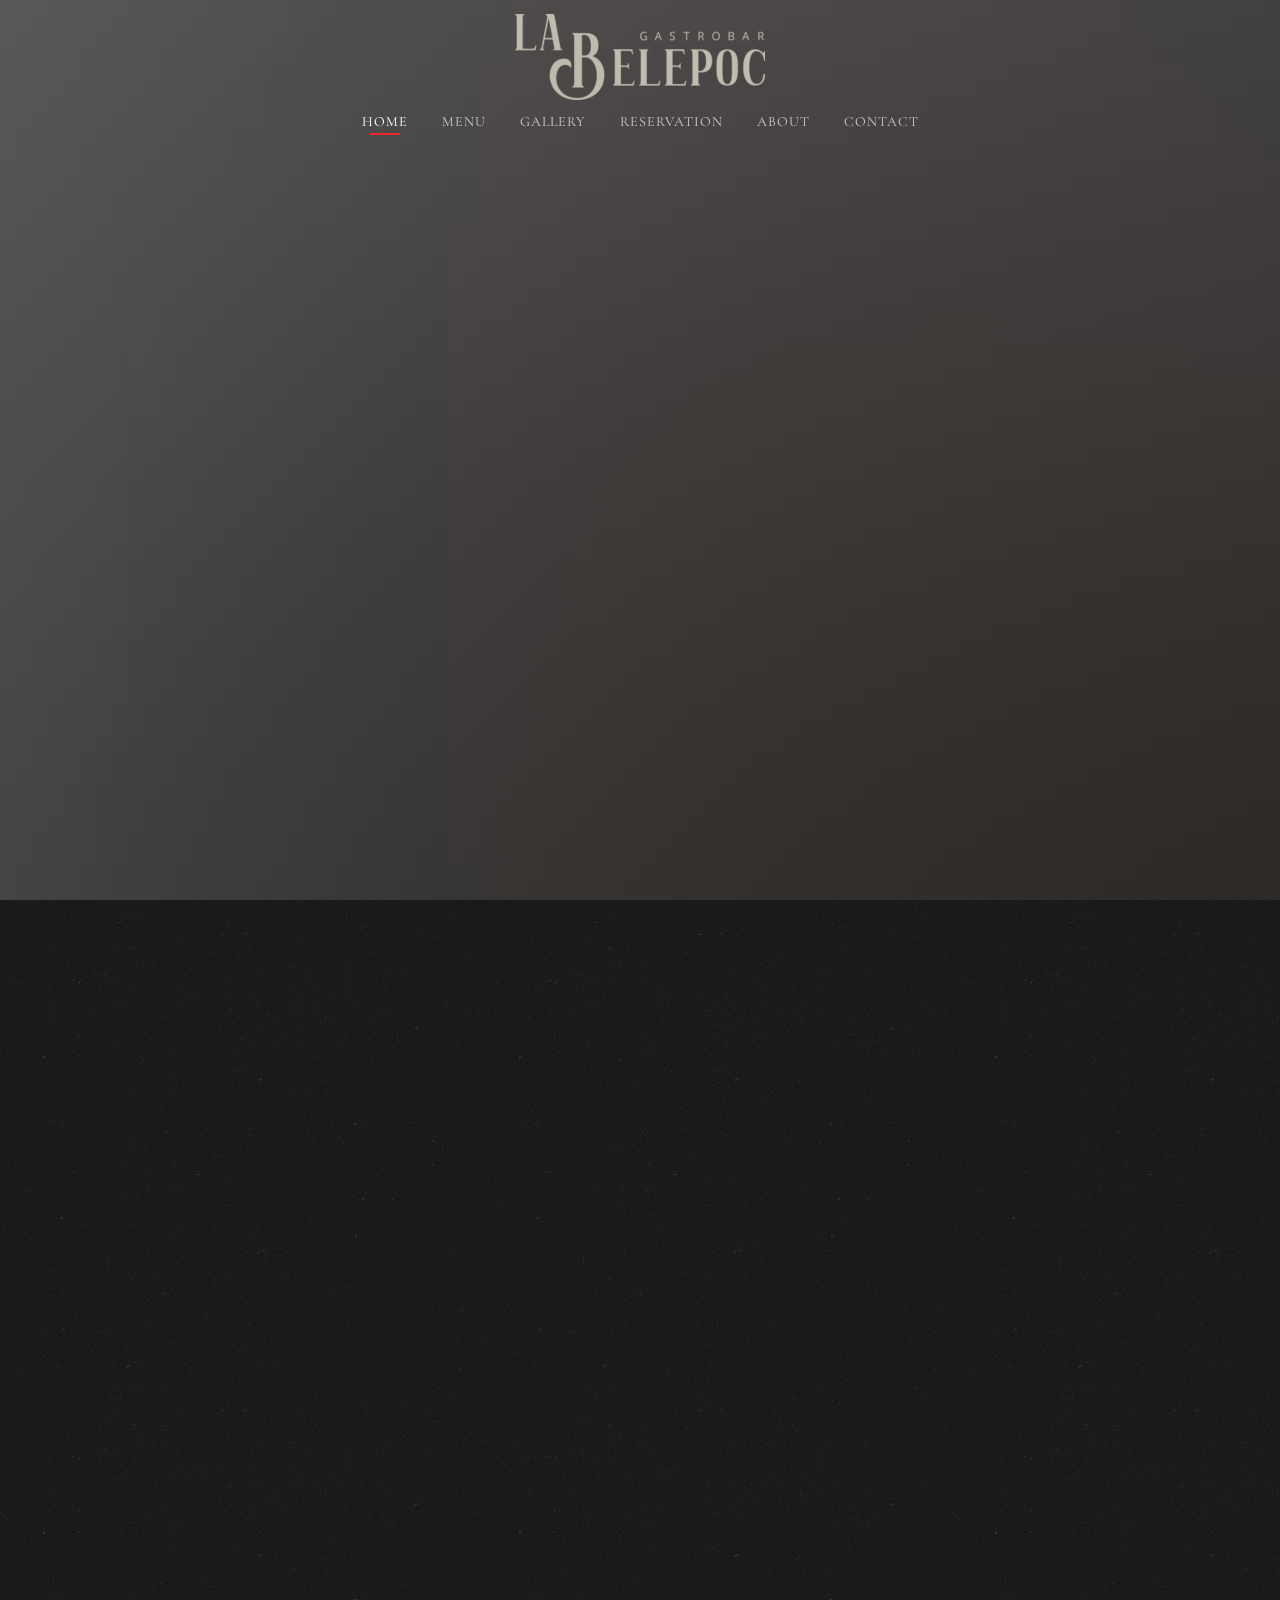
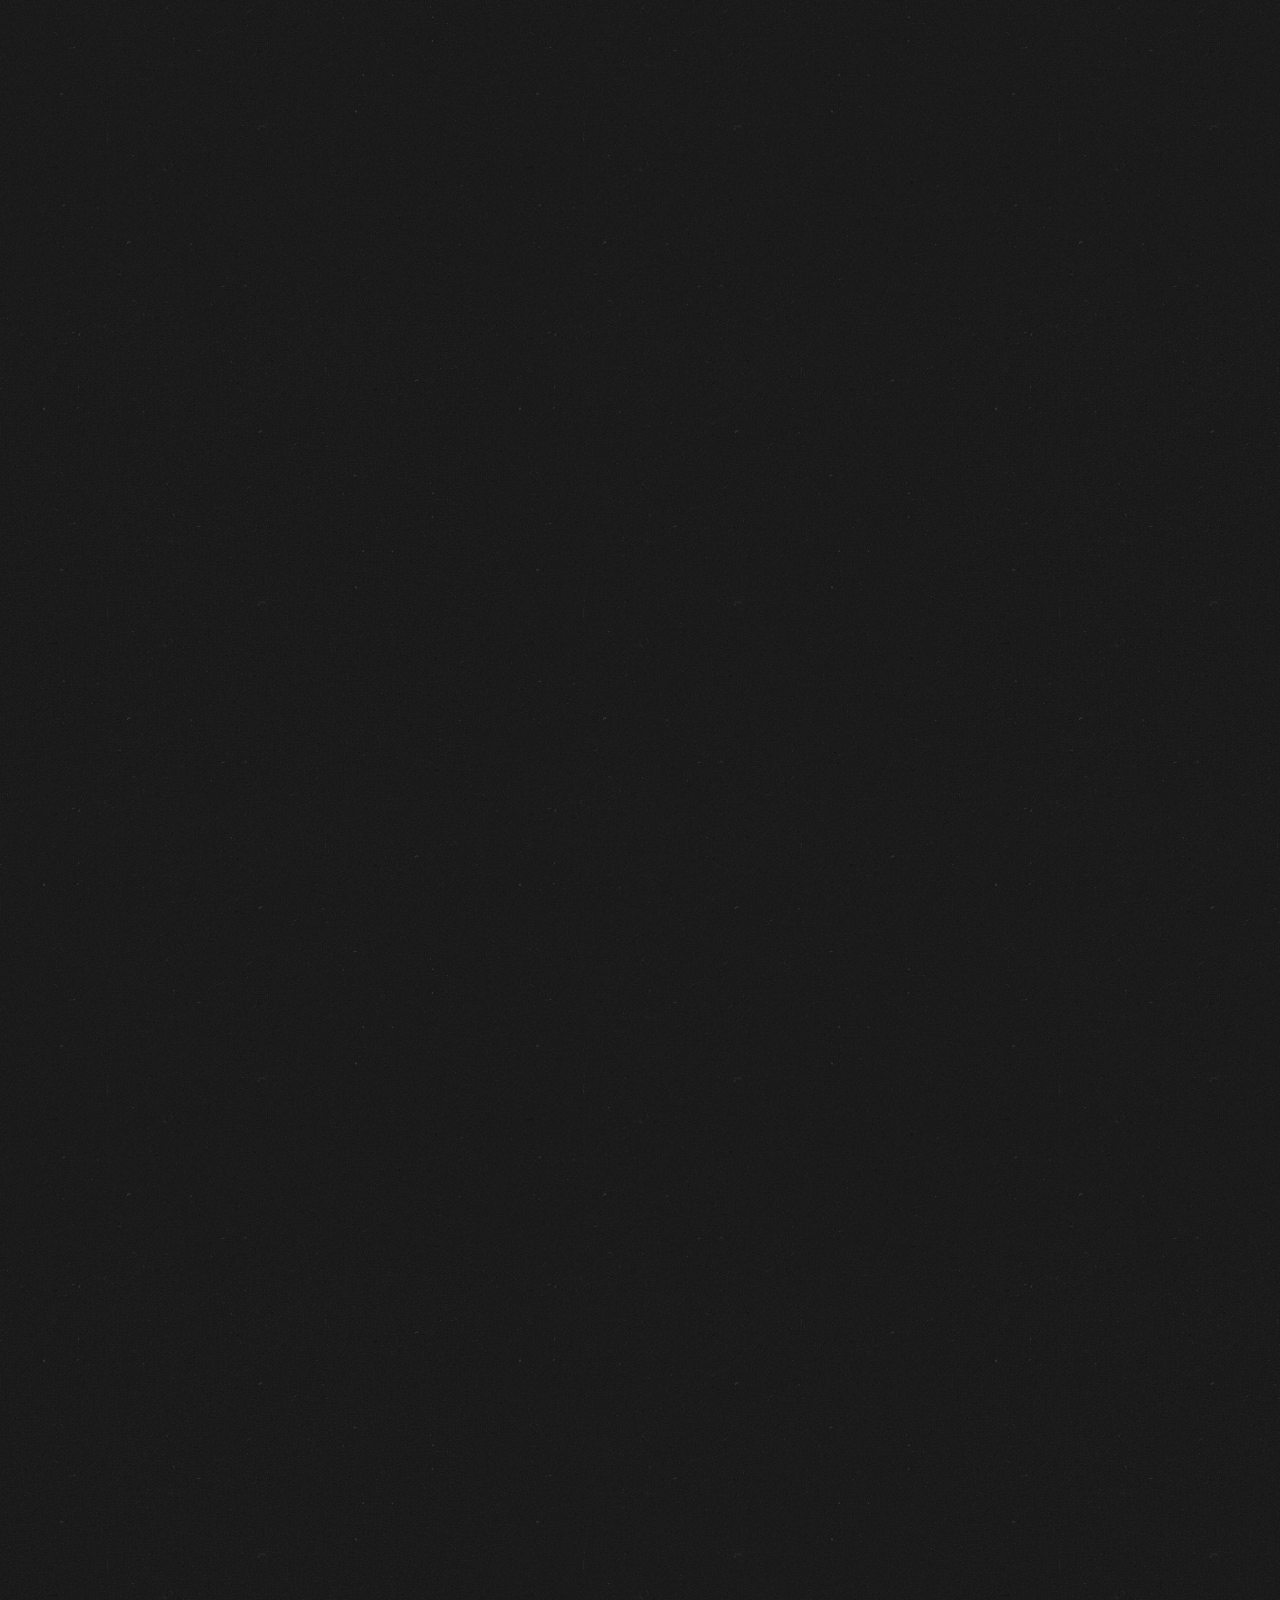
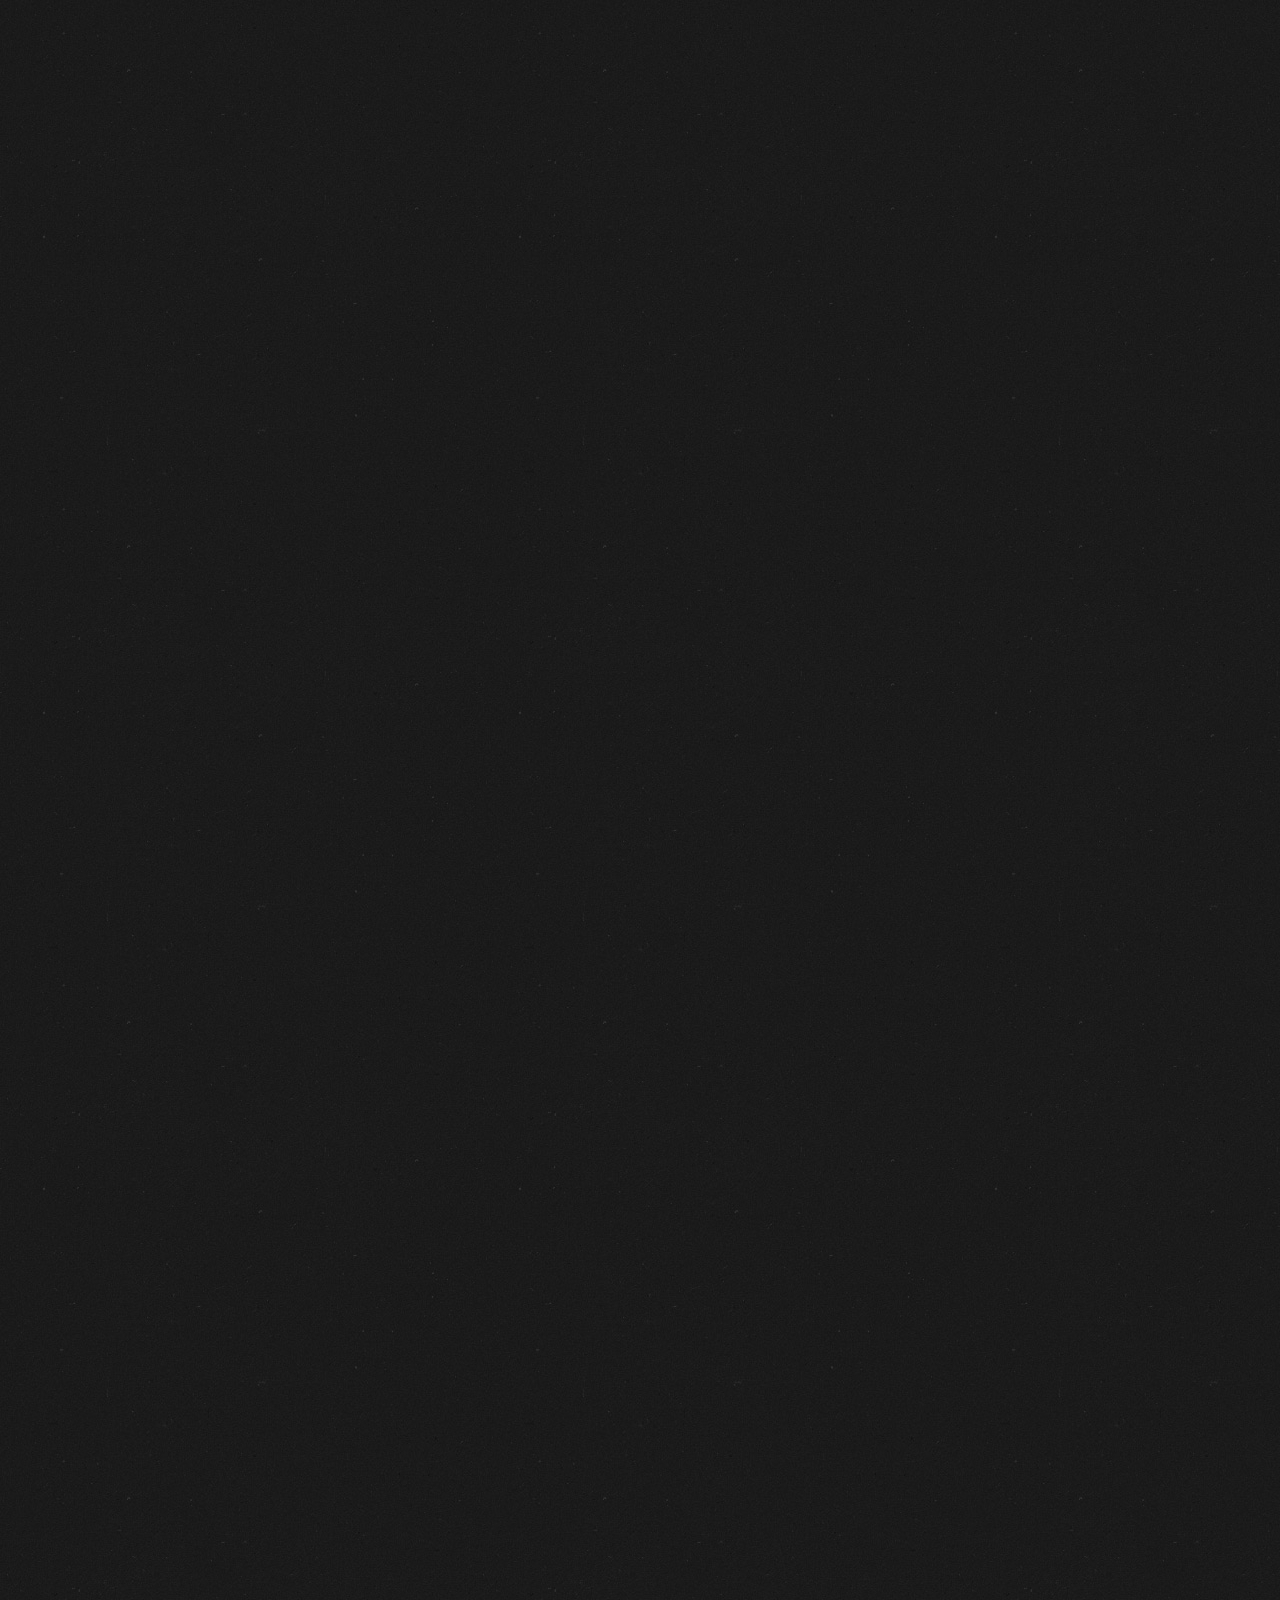
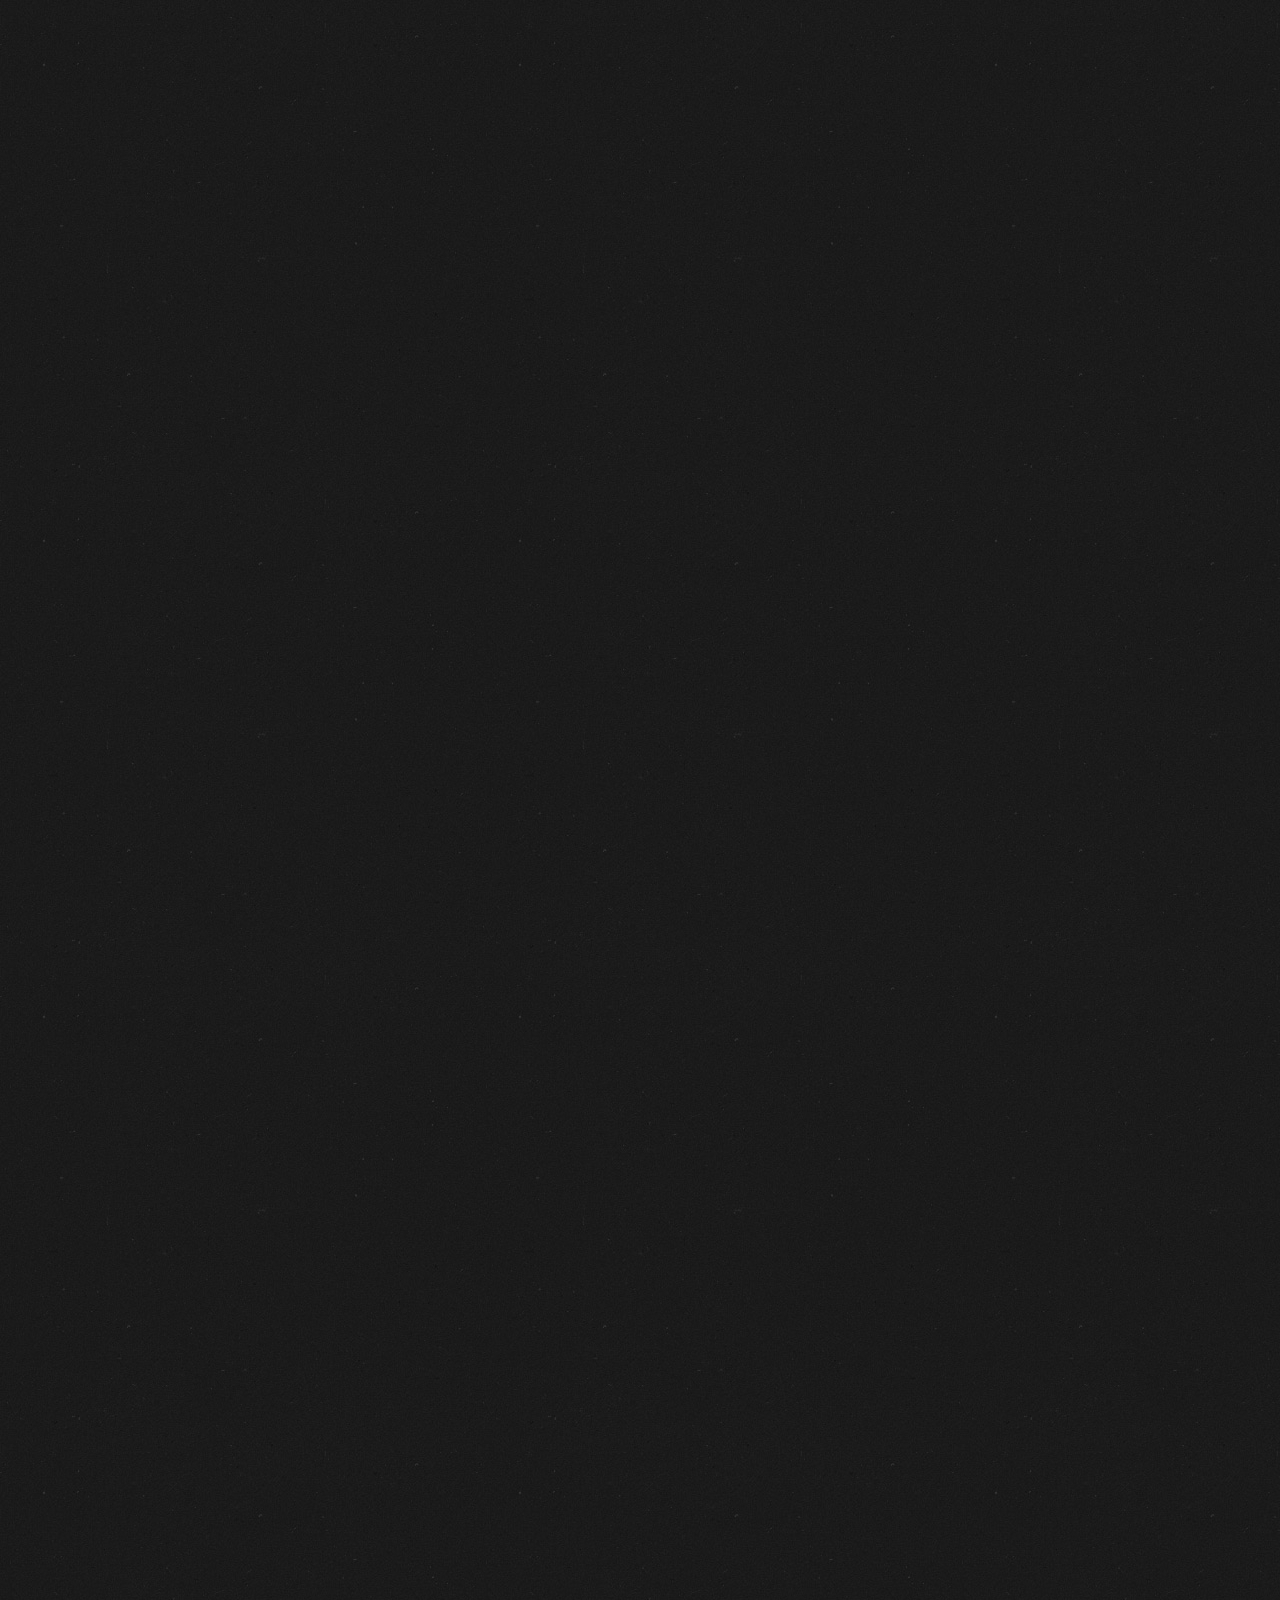
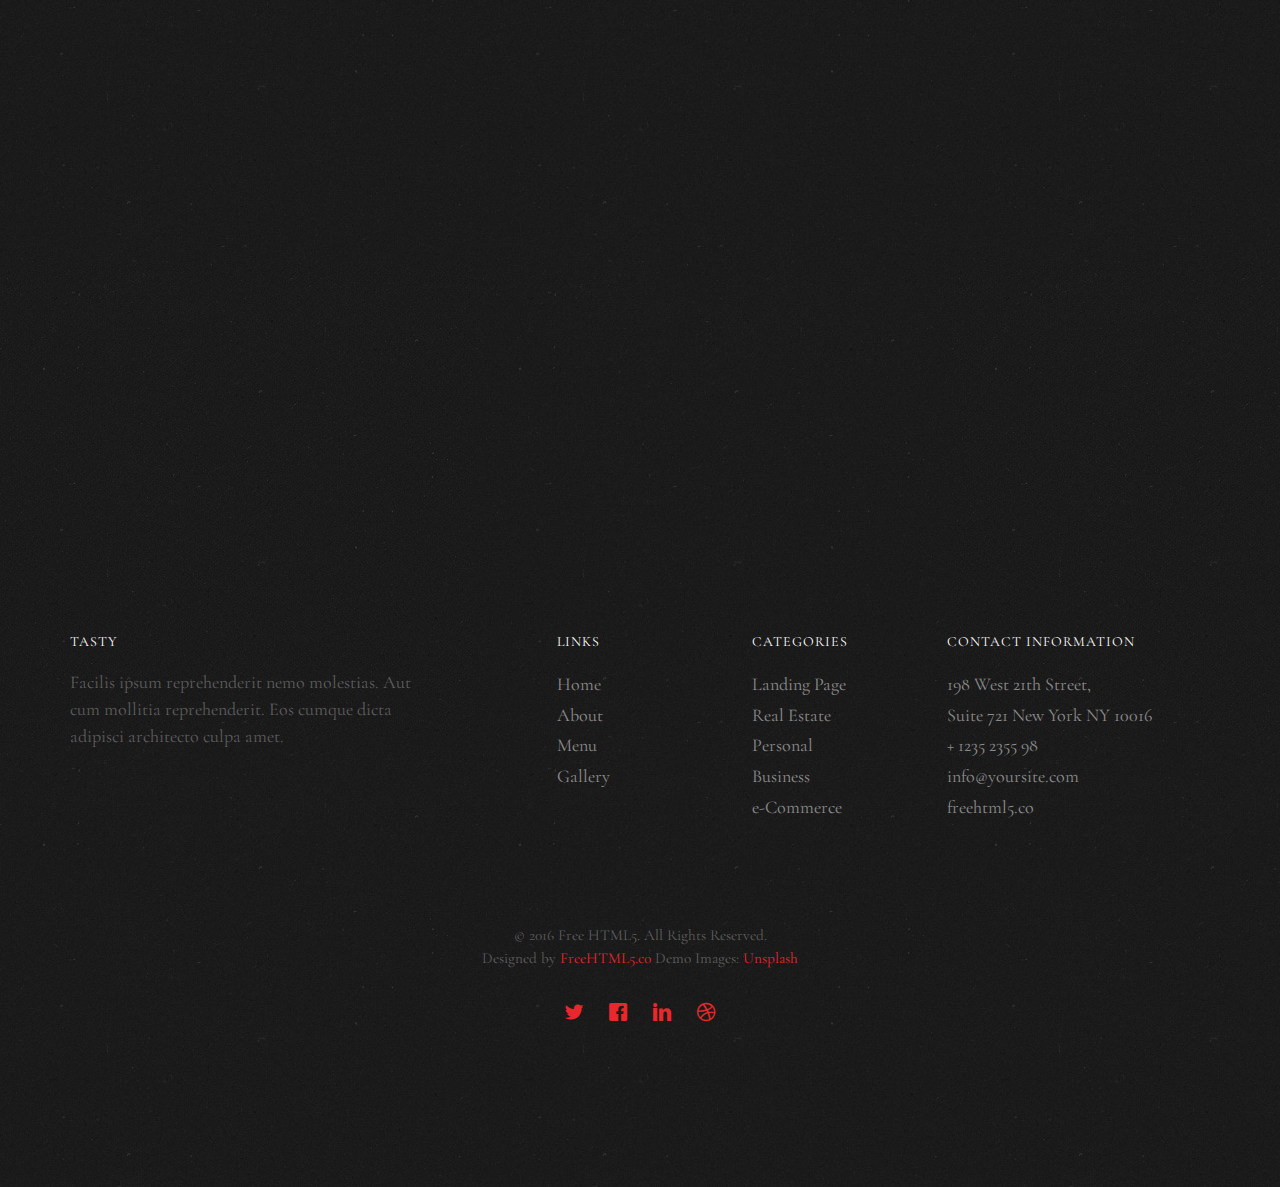
==== index.html @ 8b142ed5 "initial commit" ====
<!DOCTYPE HTML>
<html>

<head>
	<meta charset="utf-8">
	<meta http-equiv="X-UA-Compatible" content="IE=edge">
	<title>Tasty &mdash; Free Website Template, Free HTML5 Template by freehtml5.co</title>
	<meta name="viewport" content="width=device-width, initial-scale=1">
	<meta name="description" content="Free HTML5 Website Template by freehtml5.co" />
	<meta name="keywords"
		content="free website templates, free html5, free template, free bootstrap, free website template, html5, css3, mobile first, responsive" />
	<meta name="author" content="freehtml5.co" />

	<!-- 
	//////////////////////////////////////////////////////

	FREE HTML5 TEMPLATE 
	DESIGNED & DEVELOPED by FreeHTML5.co
		
	Website: 		http://freehtml5.co/
	Email: 			info@freehtml5.co
	Twitter: 		http://twitter.com/fh5co
	Facebook: 		https://www.facebook.com/fh5co

	//////////////////////////////////////////////////////
	 -->

	<!-- Facebook and Twitter integration -->
	<meta property="og:title" content="" />
	<meta property="og:image" content="" />
	<meta property="og:url" content="" />
	<meta property="og:site_name" content="" />
	<meta property="og:description" content="" />
	<meta name="twitter:title" content="" />
	<meta name="twitter:image" content="" />
	<meta name="twitter:url" content="" />
	<meta name="twitter:card" content="" />

	<link href="https://fonts.googleapis.com/css?family=Cormorant+Garamond:300,300i,400,400i,500,600i,700"
		rel="stylesheet">
	<link href="https://fonts.googleapis.com/css?family=Satisfy" rel="stylesheet">

	<!-- Animate.css -->
	<link rel="stylesheet" href="css/animate.css">
	<!-- Icomoon Icon Fonts-->
	<link rel="stylesheet" href="css/icomoon.css">
	<!-- Bootstrap  -->
	<link rel="stylesheet" href="css/bootstrap.css">
	<!-- Flexslider  -->
	<link rel="stylesheet" href="css/flexslider.css">

	<!-- Theme style  -->
	<link rel="stylesheet" href="css/style.css">

	<!-- Modernizr JS -->
	<script src="js/modernizr-2.6.2.min.js"></script>
	<!-- FOR IE9 below -->
	<!--[if lt IE 9]>
	<script src="js/respond.min.js"></script>
	<![endif]-->

</head>

<body>

	<div class="fh5co-loader"></div>

	<div id="page">
		<nav class="fh5co-nav" role="navigation">
			<!-- <div class="top-menu"> -->
			<div class="container">
				<div class="row">
					<div class="col-xs-12 text-center logo-wrap">
						<div id="fh5co-logo"><a href="index.html"><img src="images/logo.png" alt="Logo"></a></div>
					</div>
					<div class="col-xs-12 text-center menu-1 menu-wrap">
						<ul>
							<li class="active"><a href="index.html">Home</a></li>
							<li><a href="menu.html">Menu</a></li>
							<li class="has-dropdown">
								<a href="gallery.html">Gallery</a>
								<ul class="dropdown">
									<li><a href="#">Events</a></li>
									<li><a href="#">Food</a></li>
									<li><a href="#">Coffees</a></li>
								</ul>
							</li>
							<li><a href="reservation.html">Reservation</a></li>
							<li><a href="about.html">About</a></li>
							<li><a href="contact.html">Contact</a></li>
						</ul>
					</div>
				</div>

			</div>
			<!-- </div> -->
		</nav>

		<header id="fh5co-header" class="fh5co-cover js-fullheight" role="banner"
			style="background-image: url(images/hero_1.jpeg);" data-stellar-background-ratio="0.5">
			<div class="overlay"></div>
			<div class="container">
				<div class="row">
					<div class="col-md-12 text-center">
						<div class="display-t js-fullheight">
							<div class="display-tc js-fullheight animate-box" data-animate-effect="fadeIn">
								<h1>The Best Coffee <em>&amp;</em> Restaurant <em>in</em> Brooklyn</h1>
								<h2>Brought to you by <a href="http://freehtml5.co/" target="_blank">freehtml5.co</a>
								</h2>
							</div>
						</div>
					</div>
				</div>
			</div>
		</header>

		<div id="fh5co-about" class="fh5co-section">
			<div class="container">
				<div class="row">
					<div class="col-md-6 col-md-pull-4 img-wrap animate-box" data-animate-effect="fadeInLeft">
						<img src="images/hero_1.jpeg" alt="Free Restaurant Bootstrap Website Template by FreeHTML5.co">
					</div>
					<div class="col-md-5 col-md-push-1 animate-box">
						<div class="section-heading">
							<h2>The Restaurant</h2>
							<p>Lorem ipsum dolor sit amet, consectetur adipisicing elit. Repudiandae neque quisquam at
								deserunt ab praesentium architecto tempore saepe animi voluptatem molestias, eveniet aut
								laudantium alias, laboriosam excepturi, et numquam? Atque tempore iure tenetur
								perspiciatis, aliquam, asperiores aut odio accusamus, unde libero dignissimos quod
								aliquid neque et illo vero nesciunt. Sunt!</p>
							<p>Lorem ipsum dolor sit amet, consectetur adipisicing elit. Nam iure reprehenderit nihil
								nobis laboriosam beatae assumenda tempore, magni ducimus abentey.</p>
							<p><a href="#" class="btn btn-primary btn-outline">Our History</a></p>
						</div>
					</div>
				</div>
			</div>
		</div>

		<div id="fh5co-featured-menu" class="fh5co-section">
			<div class="container">
				<div class="row">
					<div class="col-md-12 fh5co-heading animate-box">
						<h2>Today's Menu</h2>
						<div class="row">
							<div class="col-md-6">
								<p>Lorem ipsum dolor sit amet, consectetur adipisicing elit. Reiciendis ab debitis sit
									itaque totam, a maiores nihil, nulla magnam porro minima officiis! Doloribus aliquam
									voluptates corporis et tempora consequuntur ipsam, itaque, nesciunt similique
									commodi omnis. Ad magni perspiciatis, voluptatum repellat.</p>
							</div>
						</div>
					</div>

					<div class="col-md-3 col-sm-6 col-xs-6 col-xxs-12 fh5co-item-wrap animate-box">
						<div class="fh5co-item">
							<img src="images/gallery_9.jpeg" class="img-responsive"
								alt="Free Restaurant Bootstrap Website Template by FreeHTML5.co">
							<h3>Bake Potato Pizza</h3>
							<span class="fh5co-price">$20<sup>.50</sup></span>
							<p>Lorem ipsum dolor sit amet, consectetur adipisicing elit. Quos nihil cupiditate ut vero
								alias quaerat inventore molestias vel suscipit explicabo.</p>
						</div>
					</div>
					<div class="col-md-3 col-sm-6 col-xs-6 col-xxs-12 fh5co-item-wrap animate-box">
						<div class="fh5co-item margin_top">
							<img src="images/gallery_8.jpeg" class="img-responsive"
								alt="Free Restaurant Bootstrap Website Template by FreeHTML5.co">
							<h3>Salted Fried Chicken</h3>
							<span class="fh5co-price">$19<sup>.00</sup></span>
							<p>Lorem ipsum dolor sit amet, consectetur adipisicing elit. Quos nihil cupiditate ut vero
								alias quaerat inventore molestias vel suscipit explicabo.</p>
						</div>
					</div>
					<div class="clearfix visible-sm-block visible-xs-block"></div>
					<div class="col-md-3 col-sm-6 col-xs-6 col-xxs-12 fh5co-item-wrap animate-box">
						<div class="fh5co-item">
							<img src="images/gallery_7.jpeg" class="img-responsive"
								alt="Free Restaurant Bootstrap Website Template by FreeHTML5.co">
							<h3>Italian Sauce Mushroom</h3>
							<span class="fh5co-price">$17<sup>.99</sup></span>
							<p>Lorem ipsum dolor sit amet, consectetur adipisicing elit. Quos nihil cupiditate ut vero
								alias quaerat inventore molestias vel suscipit explicabo.</p>
						</div>
					</div>
					<div class="col-md-3 col-sm-6 col-xs-6 col-xxs-12 fh5co-item-wrap animate-box">
						<div class="fh5co-item margin_top">
							<img src="images/gallery_6.jpeg" class="img-responsive"
								alt="Free Restaurant Bootstrap Website Template by FreeHTML5.co">
							<h3>Fried Potato w/ Garlic</h3>
							<span class="fh5co-price">$22<sup>.50</sup></span>
							<p>Lorem ipsum dolor sit amet, consectetur adipisicing elit. Quos nihil cupiditate ut vero
								alias quaerat inventore molestias vel suscipit explicabo.</p>
						</div>
					</div>
				</div>
			</div>
		</div>

		<div id="fh5co-featured-testimony" class="fh5co-section">
			<div class="container">
				<div class="row">
					<div class="col-md-12 fh5co-heading animate-box">
						<h2>Testimony</h2>
						<div class="row">
							<div class="col-md-6">
								<p>Lorem ipsum dolor sit amet, consectetur adipisicing elit. Reiciendis ab debitis sit
									itaque totam, a maiores nihil, nulla magnam porro minima officiis! Doloribus aliquam
									voluptates corporis et tempora consequuntur ipsam, itaque, nesciunt similique
									commodi omnis.</p>
							</div>
						</div>
					</div>

					<div class="col-md-5 animate-box img-to-responsive animate-box" data-animate-effect="fadeInLeft">
						<img src="images/person_1.jpg" alt="">
					</div>
					<div class="col-md-7 animate-box" data-animate-effect="fadeInRight">
						<blockquote>
							<p> &ldquo; Quantum ipsum dolor sit amet, consectetur adipisicing elit. Reiciendis ab
								debitis sit itaque totam, a maiores nihil, nulla magnam porro minima officiis! Doloribus
								aliquam voluptates corporis et tempora consequuntur ipsam. &rdquo;</p>
							<p class="author"><cite>&mdash; Jane Smith</cite></p>
						</blockquote>
					</div>
				</div>
			</div>
		</div>

		<div id="fh5co-slider" class="fh5co-section animate-box">
			<div class="container">
				<div class="row">
					<div class="col-md-6 animate-box">
						<div class="fh5co-heading">
							<h2>Our Best <em>&amp;</em> Unique Menu</h2>
							<p>Lorem ipsum dolor sit amet, consectetur adipisicing elit. Reiciendis ab debitis sit
								itaque totam, a maiores nihil, nulla magnam porro minima officiis!</p>
						</div>
					</div>
					<div class="col-md-6 col-md-push-1 animate-box">
						<aside id="fh5co-slider-wrwap">
							<div class="flexslider">
								<ul class="slides">
									<li style="background-image: url(images/gallery_7.jpeg);">
										<div class="overlay-gradient"></div>
										<div class="container-fluid">
											<div class="row">
												<div
													class="col-md-12 col-md-offset-0 col-md-pull-10 slider-text slider-text-bg">
													<div class="slider-text-inner">
														<div class="desc">
															<h2>Crab <em>with</em> Curry Sources</h2>
															<p>Lorem ipsum dolor sit amet, consectetur adipisicing elit.
																Sunt eveniet quae, numquam magnam doloribus eligendi
																ratione rem, consequatur quos natus voluptates est totam
																magni! Nobis a temporibus, ipsum repudiandae dolorum.
															</p>
															<p><a href="#" class="btn btn-primary btn-outline">Learn
																	More</a></p>
														</div>
													</div>
												</div>
											</div>
										</div>
									</li>
									<li style="background-image: url(images/gallery_6.jpeg);">
										<div class="overlay-gradient"></div>
										<div class="container-fluid">
											<div class="row">
												<div
													class="col-md-12 col-md-offset-0 col-md-pull-10 slider-text slider-text-bg">
													<div class="slider-text-inner">
														<div class="desc">
															<h2>Tuna <em>&amp;</em> Roast Beef</h2>
															<p>Ink is a free html5 bootstrap and a multi-purpose
																template perfect for any type of websites. A combination
																of a minimal and modern design template. The features
																are big slider on homepage, smooth animation, product
																listing and many more</p>
															<p><a href="#" class="btn btn-primary btn-outline">Learn
																	More</a></p>
														</div>
													</div>
												</div>
											</div>
										</div>
									</li>
									<li style="background-image: url(images/gallery_5.jpeg);">
										<div class="overlay-gradient"></div>
										<div class="container-fluid">
											<div class="row">
												<div
													class="col-md-12 col-md-offset-0 col-md-pull-10 slider-text slider-text-bg">
													<div class="slider-text-inner">
														<div class="desc">
															<h2>Egg <em>with</em> Mushroom</h2>
															<p>Ink is a free html5 bootstrap and a multi-purpose
																template perfect for any type of websites. A combination
																of a minimal and modern design template. The features
																are big slider on homepage, smooth animation, product
																listing and many more</p>
															<p><a href="#" class="btn btn-primary btn-outline">Learn
																	More</a></p>
														</div>
													</div>
												</div>
											</div>
										</div>
									</li>
								</ul>
							</div>
						</aside>
					</div>
				</div>
			</div>
		</div>

		<div id="fh5co-blog" class="fh5co-section">
			<div class="container">
				<div class="row animate-box">
					<div class="col-md-8 col-md-offset-2 text-center fh5co-heading animate-box">
						<h2>Events</h2>
						<p>Lorem ipsum dolor sit amet, consectetur adipisicing elit. Eius, consequatur. Aliquam quaerat
							pariatur repellendus veniam nemo, saepe, culpa eius aspernatur cumque suscipit quae nobis
							illo tempora. Eum veniam necessitatibus, blanditiis facilis quidem dolore! Dolorem,
							molestiae.</p>
					</div>
				</div>
				<div class="row">
					<div class="col-md-4">
						<div class="fh5co-blog animate-box">
							<a href="#" class="blog-bg" style="background-image: url(images/gallery_1.jpeg);"></a>
							<div class="blog-text">
								<span class="posted_on">Feb. 15th 2016</span>
								<h3><a href="#">Photoshoot On The Street</a></h3>
								<p>Far far away, behind the word mountains, far from the countries Vokalia and
									Consonantia, there live the blind texts.</p>
								<ul class="stuff">
									<li><i class="icon-heart2"></i>1.2K</li>
									<li><i class="icon-eye2"></i>2K</li>
									<li><a href="#">Read More<i class="icon-arrow-right22"></i></a></li>
								</ul>
							</div>
						</div>
					</div>
					<div class="col-md-4">
						<div class="fh5co-blog animate-box">
							<a href="#" class="blog-bg" style="background-image: url(images/gallery_2.jpeg);"></a>
							<div class="blog-text">
								<span class="posted_on">Feb. 15th 2016</span>
								<h3><a href="#">Surfing at Philippines</a></h3>
								<p>Far far away, behind the word mountains, far from the countries Vokalia and
									Consonantia, there live the blind texts.</p>
								<ul class="stuff">
									<li><i class="icon-heart2"></i>1.2K</li>
									<li><i class="icon-eye2"></i>2K</li>
									<li><a href="#">Read More<i class="icon-arrow-right22"></i></a></li>
								</ul>
							</div>
						</div>
					</div>
					<div class="col-md-4">
						<div class="fh5co-blog animate-box">
							<a href="#" class="blog-bg" style="background-image: url(images/gallery_3.jpeg);"></a>
							<div class="blog-text">
								<span class="posted_on">Feb. 15th 2016</span>
								<h3><a href="#">Focus On Uderwater</a></h3>
								<p>Far far away, behind the word mountains, far from the countries Vokalia and
									Consonantia, there live the blind texts.</p>
								<ul class="stuff">
									<li><i class="icon-heart2"></i>1.2K</li>
									<li><i class="icon-eye2"></i>2K</li>
									<li><a href="#">Read More<i class="icon-arrow-right22"></i></a></li>
								</ul>
							</div>
						</div>
					</div>
				</div>
			</div>
		</div>

		<div id="fh5co-started" class="fh5co-section animate-box" style="background-image: url(images/hero_1.jpeg);"
			data-stellar-background-ratio="0.5">
			<div class="overlay"></div>
			<div class="container">
				<div class="row animate-box">
					<div class="col-md-8 col-md-offset-2 text-center fh5co-heading">
						<h2>Book a Table</h2>
						<p>Lorem ipsum dolor sit amet, consectetur adipisicing elit. Recusandae enim quae vitae
							cupiditate, sequi quam ea id dolor reiciendis consectetur repudiandae. Rem quam, repellendus
							veniam ipsa fuga maxime odio? Eaque!</p>
						<p><a href="reservation.html" class="btn btn-primary btn-outline">Book Now</a></p>
					</div>
				</div>
			</div>
		</div>

		<footer id="fh5co-footer" role="contentinfo" class="fh5co-section">
			<div class="container">
				<div class="row row-pb-md">
					<div class="col-md-4 fh5co-widget">
						<h4>Tasty</h4>
						<p>Facilis ipsum reprehenderit nemo molestias. Aut cum mollitia reprehenderit. Eos cumque dicta
							adipisci architecto culpa amet.</p>
					</div>
					<div class="col-md-2 col-md-push-1 fh5co-widget">
						<h4>Links</h4>
						<ul class="fh5co-footer-links">
							<li><a href="#">Home</a></li>
							<li><a href="#">About</a></li>
							<li><a href="#">Menu</a></li>
							<li><a href="#">Gallery</a></li>
						</ul>
					</div>

					<div class="col-md-2 col-md-push-1 fh5co-widget">
						<h4>Categories</h4>
						<ul class="fh5co-footer-links">
							<li><a href="#">Landing Page</a></li>
							<li><a href="#">Real Estate</a></li>
							<li><a href="#">Personal</a></li>
							<li><a href="#">Business</a></li>
							<li><a href="#">e-Commerce</a></li>
						</ul>
					</div>

					<div class="col-md-4 col-md-push-1 fh5co-widget">
						<h4>Contact Information</h4>
						<ul class="fh5co-footer-links">
							<li>198 West 21th Street, <br> Suite 721 New York NY 10016</li>
							<li><a href="tel://1234567920">+ 1235 2355 98</a></li>
							<li><a href="mailto:info@yoursite.com">info@yoursite.com</a></li>
							<li><a href="http://https://freehtml5.co">freehtml5.co</a></li>
						</ul>
					</div>

				</div>

				<div class="row copyright">
					<div class="col-md-12 text-center">
						<p>
							<small class="block">&copy; 2016 Free HTML5. All Rights Reserved.</small>
							<small class="block">Designed by <a href="http://freehtml5.co/"
									target="_blank">FreeHTML5.co</a> Demo Images: <a href="http://unsplash.co/"
									target="_blank">Unsplash</a></small>
						</p>
						<p>
						<ul class="fh5co-social-icons">
							<li><a href="#"><i class="icon-twitter2"></i></a></li>
							<li><a href="#"><i class="icon-facebook2"></i></a></li>
							<li><a href="#"><i class="icon-linkedin2"></i></a></li>
							<li><a href="#"><i class="icon-dribbble2"></i></a></li>
						</ul>
						</p>
					</div>
				</div>

			</div>
		</footer>
	</div>

	<div class="gototop js-top">
		<a href="#" class="js-gotop"><i class="icon-arrow-up22"></i></a>
	</div>

	<!-- jQuery -->
	<script src="js/jquery.min.js"></script>
	<!-- jQuery Easing -->
	<script src="js/jquery.easing.1.3.js"></script>
	<!-- Bootstrap -->
	<script src="js/bootstrap.min.js"></script>
	<!-- Waypoints -->
	<script src="js/jquery.waypoints.min.js"></script>
	<!-- Waypoints -->
	<script src="js/jquery.stellar.min.js"></script>
	<!-- Flexslider -->
	<script src="js/jquery.flexslider-min.js"></script>
	<!-- Main -->
	<script src="js/main.js"></script>

</body>

</html>
---- css/icomoon.css ----
@font-face {
    font-family: 'icomoon';
    src:    url('fonts/icomoon.eot?1oniuf');
    src:    url('fonts/icomoon.eot?1oniuf#iefix') format('embedded-opentype'),
        url('fonts/icomoon.ttf?1oniuf') format('truetype'),
        url('fonts/icomoon.woff?1oniuf') format('woff'),
        url('fonts/icomoon.svg?1oniuf#icomoon') format('svg');
    font-weight: normal;
    font-style: normal;
}

[class^="icon-"], [class*=" icon-"] {
    /* use !important to prevent issues with browser extensions that change fonts */
    font-family: 'icomoon' !important;
    speak: none;
    font-style: normal;
    font-weight: normal;
    font-variant: normal;
    text-transform: none;
    line-height: 1;

    /* Better Font Rendering =========== */
    -webkit-font-smoothing: antialiased;
    -moz-osx-font-smoothing: grayscale;
}

.icon-mobile:before {
    content: "\e000";
}
.icon-laptop:before {
    content: "\e001";
}
.icon-desktop:before {
    content: "\e002";
}
.icon-tablet:before {
    content: "\e003";
}
.icon-phone:before {
    content: "\e004";
}
.icon-document:before {
    content: "\e005";
}
.icon-documents:before {
    content: "\e006";
}
.icon-search:before {
    content: "\e007";
}
.icon-clipboard:before {
    content: "\e008";
}
.icon-newspaper:before {
    content: "\e009";
}
.icon-notebook:before {
    content: "\e00a";
}
.icon-book-open:before {
    content: "\e00b";
}
.icon-browser:before {
    content: "\e00c";
}
.icon-calendar:before {
    content: "\e00d";
}
.icon-presentation:before {
    content: "\e00e";
}
.icon-picture:before {
    content: "\e00f";
}
.icon-pictures:before {
    content: "\e010";
}
.icon-video:before {
    content: "\e011";
}
.icon-camera:before {
    content: "\e012";
}
.icon-printer:before {
    content: "\e013";
}
.icon-toolbox:before {
    content: "\e014";
}
.icon-briefcase:before {
    content: "\e015";
}
.icon-wallet:before {
    content: "\e016";
}
.icon-gift:before {
    content: "\e017";
}
.icon-bargraph:before {
    content: "\e018";
}
.icon-grid:before {
    content: "\e019";
}
.icon-expand:before {
    content: "\e01a";
}
.icon-focus:before {
    content: "\e01b";
}
.icon-edit:before {
    content: "\e01c";
}
.icon-adjustments:before {
    content: "\e01d";
}
.icon-ribbon:before {
    content: "\e01e";
}
.icon-hourglass:before {
    content: "\e01f";
}
.icon-lock:before {
    content: "\e020";
}
.icon-megaphone:before {
    content: "\e021";
}
.icon-shield:before {
    content: "\e022";
}
.icon-trophy:before {
    content: "\e023";
}
.icon-flag:before {
    content: "\e024";
}
.icon-map:before {
    content: "\e025";
}
.icon-puzzle:before {
    content: "\e026";
}
.icon-basket:before {
    content: "\e027";
}
.icon-envelope:before {
    content: "\e028";
}
.icon-streetsign:before {
    content: "\e029";
}
.icon-telescope:before {
    content: "\e02a";
}
.icon-gears:before {
    content: "\e02b";
}
.icon-key:before {
    content: "\e02c";
}
.icon-paperclip:before {
    content: "\e02d";
}
.icon-attachment:before {
    content: "\e02e";
}
.icon-pricetags:before {
    content: "\e02f";
}
.icon-lightbulb:before {
    content: "\e030";
}
.icon-layers:before {
    content: "\e031";
}
.icon-pencil:before {
    content: "\e032";
}
.icon-tools:before {
    content: "\e033";
}
.icon-tools-2:before {
    content: "\e034";
}
.icon-scissors:before {
    content: "\e035";
}
.icon-paintbrush:before {
    content: "\e036";
}
.icon-magnifying-glass:before {
    content: "\e037";
}
.icon-circle-compass:before {
    content: "\e038";
}
.icon-linegraph:before {
    content: "\e039";
}
.icon-mic:before {
    content: "\e03a";
}
.icon-strategy:before {
    content: "\e03b";
}
.icon-beaker:before {
    content: "\e03c";
}
.icon-caution:before {
    content: "\e03d";
}
.icon-recycle:before {
    content: "\e03e";
}
.icon-anchor:before {
    content: "\e03f";
}
.icon-profile-male:before {
    content: "\e040";
}
.icon-profile-female:before {
    content: "\e041";
}
.icon-bike:before {
    content: "\e042";
}
.icon-wine:before {
    content: "\e043";
}
.icon-hotairballoon:before {
    content: "\e044";
}
.icon-globe:before {
    content: "\e045";
}
.icon-genius:before {
    content: "\e046";
}
.icon-map-pin:before {
    content: "\e047";
}
.icon-dial:before {
    content: "\e048";
}
.icon-chat:before {
    content: "\e049";
}
.icon-heart:before {
    content: "\e04a";
}
.icon-cloud:before {
    content: "\e04b";
}
.icon-upload:before {
    content: "\e04c";
}
.icon-download:before {
    content: "\e04d";
}
.icon-target:before {
    content: "\e04e";
}
.icon-hazardous:before {
    content: "\e04f";
}
.icon-piechart:before {
    content: "\e050";
}
.icon-speedometer:before {
    content: "\e051";
}
.icon-global:before {
    content: "\e052";
}
.icon-compass:before {
    content: "\e053";
}
.icon-lifesaver:before {
    content: "\e054";
}
.icon-clock:before {
    content: "\e055";
}
.icon-aperture:before {
    content: "\e056";
}
.icon-quote:before {
    content: "\e057";
}
.icon-scope:before {
    content: "\e058";
}
.icon-alarmclock:before {
    content: "\e059";
}
.icon-refresh:before {
    content: "\e05a";
}
.icon-happy:before {
    content: "\e05b";
}
.icon-sad:before {
    content: "\e05c";
}
.icon-facebook:before {
    content: "\e05d";
}
.icon-twitter:before {
    content: "\e05e";
}
.icon-googleplus:before {
    content: "\e05f";
}
.icon-rss:before {
    content: "\e060";
}
.icon-tumblr:before {
    content: "\e061";
}
.icon-linkedin:before {
    content: "\e062";
}
.icon-dribbble:before {
    content: "\e063";
}
.icon-box2:before {
    content: "\ea82";
}
.icon-write:before {
    content: "\ea83";
}
.icon-clock2:before {
    content: "\ea84";
}
.icon-reply2:before {
    content: "\ea85";
}
.icon-reply-all2:before {
    content: "\ea86";
}
.icon-forward2:before {
    content: "\ea87";
}
.icon-flag2:before {
    content: "\ea88";
}
.icon-search2:before {
    content: "\ea89";
}
.icon-trash2:before {
    content: "\ea8a";
}
.icon-envelope2:before {
    content: "\ea8b";
}
.icon-bubble:before {
    content: "\ea8c";
}
.icon-bubbles:before {
    content: "\ea8d";
}
.icon-user2:before {
    content: "\ea8e";
}
.icon-users2:before {
    content: "\ea8f";
}
.icon-cloud2:before {
    content: "\ea90";
}
.icon-download2:before {
    content: "\ea91";
}
.icon-upload2:before {
    content: "\ea92";
}
.icon-rain:before {
    content: "\ea93";
}
.icon-sun:before {
    content: "\ea94";
}
.icon-moon2:before {
    content: "\ea95";
}
.icon-bell2:before {
    content: "\ea96";
}
.icon-folder2:before {
    content: "\ea97";
}
.icon-pin2:before {
    content: "\ea98";
}
.icon-sound2:before {
    content: "\ea99";
}
.icon-microphone:before {
    content: "\ea9a";
}
.icon-camera2:before {
    content: "\ea9b";
}
.icon-image2:before {
    content: "\ea9c";
}
.icon-cog2:before {
    content: "\ea9d";
}
.icon-calendar2:before {
    content: "\ea9e";
}
.icon-book2:before {
    content: "\ea9f";
}
.icon-map-marker:before {
    content: "\eaa0";
}
.icon-store:before {
    content: "\eaa1";
}
.icon-support:before {
    content: "\eaa2";
}
.icon-tag2:before {
    content: "\eaa3";
}
.icon-heart2:before {
    content: "\eaa4";
}
.icon-video-camera:before {
    content: "\eaa5";
}
.icon-trophy2:before {
    content: "\eaa6";
}
.icon-cart:before {
    content: "\eaa7";
}
.icon-eye2:before {
    content: "\eaa8";
}
.icon-cancel:before {
    content: "\eaa9";
}
.icon-chart:before {
    content: "\eaaa";
}
.icon-target2:before {
    content: "\eaab";
}
.icon-printer2:before {
    content: "\eaac";
}
.icon-location2:before {
    content: "\eaad";
}
.icon-bookmark2:before {
    content: "\eaae";
}
.icon-monitor:before {
    content: "\eaaf";
}
.icon-cross2:before {
    content: "\eab0";
}
.icon-plus2:before {
    content: "\eab1";
}
.icon-left:before {
    content: "\eab2";
}
.icon-up:before {
    content: "\eab3";
}
.icon-browser2:before {
    content: "\eab4";
}
.icon-windows:before {
    content: "\eab5";
}
.icon-switch2:before {
    content: "\eab6";
}
.icon-dashboard:before {
    content: "\eab7";
}
.icon-play:before {
    content: "\eab8";
}
.icon-fast-forward:before {
    content: "\eab9";
}
.icon-next:before {
    content: "\eaba";
}
.icon-refresh2:before {
    content: "\eabb";
}
.icon-film:before {
    content: "\eabc";
}
.icon-home2:before {
    content: "\eabd";
}
.icon-add-to-list:before {
    content: "\e901";
}
.icon-classic-computer:before {
    content: "\e902";
}
.icon-controller-fast-backward:before {
    content: "\e903";
}
.icon-creative-commons-attribution:before {
    content: "\e904";
}
.icon-creative-commons-noderivs:before {
    content: "\e905";
}
.icon-creative-commons-noncommercial-eu:before {
    content: "\e906";
}
.icon-creative-commons-noncommercial-us:before {
    content: "\e907";
}
.icon-creative-commons-public-domain:before {
    content: "\e908";
}
.icon-creative-commons-remix:before {
    content: "\e909";
}
.icon-creative-commons-share:before {
    content: "\e90a";
}
.icon-creative-commons-sharealike:before {
    content: "\e90b";
}
.icon-creative-commons:before {
    content: "\e90c";
}
.icon-document-landscape:before {
    content: "\e90d";
}
.icon-remove-user:before {
    content: "\e90e";
}
.icon-warning:before {
    content: "\e90f";
}
.icon-arrow-bold-down:before {
    content: "\e910";
}
.icon-arrow-bold-left:before {
    content: "\e911";
}
.icon-arrow-bold-right:before {
    content: "\e912";
}
.icon-arrow-bold-up:before {
    content: "\e913";
}
.icon-arrow-down:before {
    content: "\e914";
}
.icon-arrow-left:before {
    content: "\e915";
}
.icon-arrow-long-down:before {
    content: "\e916";
}
.icon-arrow-long-left:before {
    content: "\e917";
}
.icon-arrow-long-right:before {
    content: "\e918";
}
.icon-arrow-long-up:before {
    content: "\e919";
}
.icon-arrow-right:before {
    content: "\e91a";
}
.icon-arrow-up:before {
    content: "\e91b";
}
.icon-arrow-with-circle-down:before {
    content: "\e91c";
}
.icon-arrow-with-circle-left:before {
    content: "\e91d";
}
.icon-arrow-with-circle-right:before {
    content: "\e91e";
}
.icon-arrow-with-circle-up:before {
    content: "\e91f";
}
.icon-bookmark:before {
    content: "\e920";
}
.icon-bookmarks:before {
    content: "\e921";
}
.icon-chevron-down:before {
    content: "\e922";
}
.icon-chevron-left:before {
    content: "\e923";
}
.icon-chevron-right:before {
    content: "\e924";
}
.icon-chevron-small-down:before {
    content: "\e925";
}
.icon-chevron-small-left:before {
    content: "\e926";
}
.icon-chevron-small-right:before {
    content: "\e927";
}
.icon-chevron-small-up:before {
    content: "\e928";
}
.icon-chevron-thin-down:before {
    content: "\e929";
}
.icon-chevron-thin-left:before {
    content: "\e92a";
}
.icon-chevron-thin-right:before {
    content: "\e92b";
}
.icon-chevron-thin-up:before {
    content: "\e92c";
}
.icon-chevron-up:before {
    content: "\e92d";
}
.icon-chevron-with-circle-down:before {
    content: "\e92e";
}
.icon-chevron-with-circle-left:before {
    content: "\e92f";
}
.icon-chevron-with-circle-right:before {
    content: "\e930";
}
.icon-chevron-with-circle-up:before {
    content: "\e931";
}
.icon-cloud3:before {
    content: "\e932";
}
.icon-controller-fast-forward:before {
    content: "\e933";
}
.icon-controller-jump-to-start:before {
    content: "\e934";
}
.icon-controller-next:before {
    content: "\e935";
}
.icon-controller-paus:before {
    content: "\e936";
}
.icon-controller-play:before {
    content: "\e937";
}
.icon-controller-record:before {
    content: "\e938";
}
.icon-controller-stop:before {
    content: "\e939";
}
.icon-controller-volume:before {
    content: "\e93a";
}
.icon-dot-single:before {
    content: "\e93b";
}
.icon-dots-three-horizontal:before {
    content: "\e93c";
}
.icon-dots-three-vertical:before {
    content: "\e93d";
}
.icon-dots-two-horizontal:before {
    content: "\e93e";
}
.icon-dots-two-vertical:before {
    content: "\e93f";
}
.icon-download3:before {
    content: "\e940";
}
.icon-emoji-flirt:before {
    content: "\e941";
}
.icon-flow-branch:before {
    content: "\e942";
}
.icon-flow-cascade:before {
    content: "\e943";
}
.icon-flow-line:before {
    content: "\e944";
}
.icon-flow-parallel:before {
    content: "\e945";
}
.icon-flow-tree:before {
    content: "\e946";
}
.icon-install:before {
    content: "\e947";
}
.icon-layers2:before {
    content: "\e948";
}
.icon-open-book:before {
    content: "\e949";
}
.icon-resize-100:before {
    content: "\e94a";
}
.icon-resize-full-screen:before {
    content: "\e94b";
}
.icon-save:before {
    content: "\e94c";
}
.icon-select-arrows:before {
    content: "\e94d";
}
.icon-sound-mute:before {
    content: "\e94e";
}
.icon-sound:before {
    content: "\e94f";
}
.icon-trash:before {
    content: "\e950";
}
.icon-triangle-down:before {
    content: "\e951";
}
.icon-triangle-left:before {
    content: "\e952";
}
.icon-triangle-right:before {
    content: "\e953";
}
.icon-triangle-up:before {
    content: "\e954";
}
.icon-uninstall:before {
    content: "\e955";
}
.icon-upload-to-cloud:before {
    content: "\e956";
}
.icon-upload3:before {
    content: "\e957";
}
.icon-add-user:before {
    content: "\e958";
}
.icon-address:before {
    content: "\e959";
}
.icon-adjust:before {
    content: "\e95a";
}
.icon-air:before {
    content: "\e95b";
}
.icon-aircraft-landing:before {
    content: "\e95c";
}
.icon-aircraft-take-off:before {
    content: "\e95d";
}
.icon-aircraft:before {
    content: "\e95e";
}
.icon-align-bottom:before {
    content: "\e95f";
}
.icon-align-horizontal-middle:before {
    content: "\e960";
}
.icon-align-left:before {
    content: "\e961";
}
.icon-align-right:before {
    content: "\e962";
}
.icon-align-top:before {
    content: "\e963";
}
.icon-align-vertical-middle:before {
    content: "\e964";
}
.icon-archive:before {
    content: "\e965";
}
.icon-area-graph:before {
    content: "\e966";
}
.icon-attachment2:before {
    content: "\e967";
}
.icon-awareness-ribbon:before {
    content: "\e968";
}
.icon-back-in-time:before {
    content: "\e969";
}
.icon-back:before {
    content: "\e96a";
}
.icon-bar-graph:before {
    content: "\e96b";
}
.icon-battery:before {
    content: "\e96c";
}
.icon-beamed-note:before {
    content: "\e96d";
}
.icon-bell:before {
    content: "\e96e";
}
.icon-blackboard:before {
    content: "\e96f";
}
.icon-block:before {
    content: "\e970";
}
.icon-book:before {
    content: "\e971";
}
.icon-bowl:before {
    content: "\e972";
}
.icon-box:before {
    content: "\e973";
}
.icon-briefcase2:before {
    content: "\e974";
}
.icon-browser3:before {
    content: "\e975";
}
.icon-brush:before {
    content: "\e976";
}
.icon-bucket:before {
    content: "\e977";
}
.icon-cake:before {
    content: "\e978";
}
.icon-calculator:before {
    content: "\e979";
}
.icon-calendar3:before {
    content: "\e97a";
}
.icon-camera3:before {
    content: "\e97b";
}
.icon-ccw:before {
    content: "\e97c";
}
.icon-chat2:before {
    content: "\e97d";
}
.icon-check:before {
    content: "\e97e";
}
.icon-circle-with-cross:before {
    content: "\e97f";
}
.icon-circle-with-minus:before {
    content: "\e980";
}
.icon-circle-with-plus:before {
    content: "\e981";
}
.icon-circle:before {
    content: "\e982";
}
.icon-circular-graph:before {
    content: "\e983";
}
.icon-clapperboard:before {
    content: "\e984";
}
.icon-clipboard2:before {
    content: "\e985";
}
.icon-clock3:before {
    content: "\e986";
}
.icon-code:before {
    content: "\e987";
}
.icon-cog:before {
    content: "\e988";
}
.icon-colours:before {
    content: "\e989";
}
.icon-compass2:before {
    content: "\e98a";
}
.icon-copy:before {
    content: "\e98b";
}
.icon-credit-card:before {
    content: "\e98c";
}
.icon-credit:before {
    content: "\e98d";
}
.icon-cross:before {
    content: "\e98e";
}
.icon-cup:before {
    content: "\e98f";
}
.icon-cw:before {
    content: "\e990";
}
.icon-cycle:before {
    content: "\e991";
}
.icon-database:before {
    content: "\e992";
}
.icon-dial-pad:before {
    content: "\e993";
}
.icon-direction:before {
    content: "\e994";
}
.icon-document2:before {
    content: "\e995";
}
.icon-documents2:before {
    content: "\e996";
}
.icon-drink:before {
    content: "\e997";
}
.icon-drive:before {
    content: "\e998";
}
.icon-drop:before {
    content: "\e999";
}
.icon-edit2:before {
    content: "\e99a";
}
.icon-email:before {
    content: "\e99b";
}
.icon-emoji-happy:before {
    content: "\e99c";
}
.icon-emoji-neutral:before {
    content: "\e99d";
}
.icon-emoji-sad:before {
    content: "\e99e";
}
.icon-erase:before {
    content: "\e99f";
}
.icon-eraser:before {
    content: "\e9a0";
}
.icon-export:before {
    content: "\e9a1";
}
.icon-eye:before {
    content: "\e9a2";
}
.icon-feather:before {
    content: "\e9a3";
}
.icon-flag3:before {
    content: "\e9a4";
}
.icon-flash:before {
    content: "\e9a5";
}
.icon-flashlight:before {
    content: "\e9a6";
}
.icon-flat-brush:before {
    content: "\e9a7";
}
.icon-folder-images:before {
    content: "\e9a8";
}
.icon-folder-music:before {
    content: "\e9a9";
}
.icon-folder-video:before {
    content: "\e9aa";
}
.icon-folder:before {
    content: "\e9ab";
}
.icon-forward:before {
    content: "\e9ac";
}
.icon-funnel:before {
    content: "\e9ad";
}
.icon-game-controller:before {
    content: "\e9ae";
}
.icon-gauge:before {
    content: "\e9af";
}
.icon-globe2:before {
    content: "\e9b0";
}
.icon-graduation-cap:before {
    content: "\e9b1";
}
.icon-grid2:before {
    content: "\e9b2";
}
.icon-hair-cross:before {
    content: "\e9b3";
}
.icon-hand:before {
    content: "\e9b4";
}
.icon-heart-outlined:before {
    content: "\e9b5";
}
.icon-heart3:before {
    content: "\e9b6";
}
.icon-help-with-circle:before {
    content: "\e9b7";
}
.icon-help:before {
    content: "\e9b8";
}
.icon-home:before {
    content: "\e9b9";
}
.icon-hour-glass:before {
    content: "\e9ba";
}
.icon-image-inverted:before {
    content: "\e9bb";
}
.icon-image:before {
    content: "\e9bc";
}
.icon-images:before {
    content: "\e9bd";
}
.icon-inbox:before {
    content: "\e9be";
}
.icon-infinity:before {
    content: "\e9bf";
}
.icon-info-with-circle:before {
    content: "\e9c0";
}
.icon-info:before {
    content: "\e9c1";
}
.icon-key2:before {
    content: "\e9c2";
}
.icon-keyboard:before {
    content: "\e9c3";
}
.icon-lab-flask:before {
    content: "\e9c4";
}
.icon-landline:before {
    content: "\e9c5";
}
.icon-language:before {
    content: "\e9c6";
}
.icon-laptop2:before {
    content: "\e9c7";
}
.icon-leaf:before {
    content: "\e9c8";
}
.icon-level-down:before {
    content: "\e9c9";
}
.icon-level-up:before {
    content: "\e9ca";
}
.icon-lifebuoy:before {
    content: "\e9cb";
}
.icon-light-bulb:before {
    content: "\e9cc";
}
.icon-light-down:before {
    content: "\e9cd";
}
.icon-light-up:before {
    content: "\e9ce";
}
.icon-line-graph:before {
    content: "\e9cf";
}
.icon-link:before {
    content: "\e9d0";
}
.icon-list:before {
    content: "\e9d1";
}
.icon-location-pin:before {
    content: "\e9d2";
}
.icon-location:before {
    content: "\e9d3";
}
.icon-lock-open:before {
    content: "\e9d4";
}
.icon-lock2:before {
    content: "\e9d5";
}
.icon-log-out:before {
    content: "\e9d6";
}
.icon-login:before {
    content: "\e9d7";
}
.icon-loop:before {
    content: "\e9d8";
}
.icon-magnet:before {
    content: "\e9d9";
}
.icon-magnifying-glass2:before {
    content: "\e9da";
}
.icon-mail:before {
    content: "\e9db";
}
.icon-man:before {
    content: "\e9dc";
}
.icon-map2:before {
    content: "\e9dd";
}
.icon-mask:before {
    content: "\e9de";
}
.icon-medal:before {
    content: "\e9df";
}
.icon-megaphone2:before {
    content: "\e9e0";
}
.icon-menu:before {
    content: "\e9e1";
}
.icon-message:before {
    content: "\e9e2";
}
.icon-mic2:before {
    content: "\e9e3";
}
.icon-minus:before {
    content: "\e9e4";
}
.icon-mobile2:before {
    content: "\e9e5";
}
.icon-modern-mic:before {
    content: "\e9e6";
}
.icon-moon:before {
    content: "\e9e7";
}
.icon-mouse:before {
    content: "\e9e8";
}
.icon-music:before {
    content: "\e9e9";
}
.icon-network:before {
    content: "\e9ea";
}
.icon-new-message:before {
    content: "\e9eb";
}
.icon-new:before {
    content: "\e9ec";
}
.icon-news:before {
    content: "\e9ed";
}
.icon-note:before {
    content: "\e9ee";
}
.icon-notification:before {
    content: "\e9ef";
}
.icon-old-mobile:before {
    content: "\e9f0";
}
.icon-old-phone:before {
    content: "\e9f1";
}
.icon-palette:before {
    content: "\e9f2";
}
.icon-paper-plane:before {
    content: "\e9f3";
}
.icon-pencil2:before {
    content: "\e9f4";
}
.icon-phone2:before {
    content: "\e9f5";
}
.icon-pie-chart:before {
    content: "\e9f6";
}
.icon-pin:before {
    content: "\e9f7";
}
.icon-plus:before {
    content: "\e9f8";
}
.icon-popup:before {
    content: "\e9f9";
}
.icon-power-plug:before {
    content: "\e9fa";
}
.icon-price-ribbon:before {
    content: "\e9fb";
}
.icon-price-tag:before {
    content: "\e9fc";
}
.icon-print:before {
    content: "\e9fd";
}
.icon-progress-empty:before {
    content: "\e9fe";
}
.icon-progress-full:before {
    content: "\e9ff";
}
.icon-progress-one:before {
    content: "\ea00";
}
.icon-progress-two:before {
    content: "\ea01";
}
.icon-publish:before {
    content: "\ea02";
}
.icon-quote2:before {
    content: "\ea03";
}
.icon-radio:before {
    content: "\ea04";
}
.icon-reply-all:before {
    content: "\ea05";
}
.icon-reply:before {
    content: "\ea06";
}
.icon-retweet:before {
    content: "\ea07";
}
.icon-rocket:before {
    content: "\ea08";
}
.icon-round-brush:before {
    content: "\ea09";
}
.icon-rss2:before {
    content: "\ea0a";
}
.icon-ruler:before {
    content: "\ea0b";
}
.icon-scissors2:before {
    content: "\ea0c";
}
.icon-share-alternitive:before {
    content: "\ea0d";
}
.icon-share:before {
    content: "\ea0e";
}
.icon-shareable:before {
    content: "\ea0f";
}
.icon-shield2:before {
    content: "\ea10";
}
.icon-shop:before {
    content: "\ea11";
}
.icon-shopping-bag:before {
    content: "\ea12";
}
.icon-shopping-basket:before {
    content: "\ea13";
}
.icon-shopping-cart:before {
    content: "\ea14";
}
.icon-shuffle:before {
    content: "\ea15";
}
.icon-signal:before {
    content: "\ea16";
}
.icon-sound-mix:before {
    content: "\ea17";
}
.icon-sports-club:before {
    content: "\ea18";
}
.icon-spreadsheet:before {
    content: "\ea19";
}
.icon-squared-cross:before {
    content: "\ea1a";
}
.icon-squared-minus:before {
    content: "\ea1b";
}
.icon-squared-plus:before {
    content: "\ea1c";
}
.icon-star-outlined:before {
    content: "\ea1d";
}
.icon-star:before {
    content: "\ea1e";
}
.icon-stopwatch:before {
    content: "\ea1f";
}
.icon-suitcase:before {
    content: "\ea20";
}
.icon-swap:before {
    content: "\ea21";
}
.icon-sweden:before {
    content: "\ea22";
}
.icon-switch:before {
    content: "\ea23";
}
.icon-tablet2:before {
    content: "\ea24";
}
.icon-tag:before {
    content: "\ea25";
}
.icon-text-document-inverted:before {
    content: "\ea26";
}
.icon-text-document:before {
    content: "\ea27";
}
.icon-text:before {
    content: "\ea28";
}
.icon-thermometer:before {
    content: "\ea29";
}
.icon-thumbs-down:before {
    content: "\ea2a";
}
.icon-thumbs-up:before {
    content: "\ea2b";
}
.icon-thunder-cloud:before {
    content: "\ea2c";
}
.icon-ticket:before {
    content: "\ea2d";
}
.icon-time-slot:before {
    content: "\ea2e";
}
.icon-tools2:before {
    content: "\ea2f";
}
.icon-traffic-cone:before {
    content: "\ea30";
}
.icon-tree:before {
    content: "\ea31";
}
.icon-trophy3:before {
    content: "\ea32";
}
.icon-tv:before {
    content: "\ea33";
}
.icon-typing:before {
    content: "\ea34";
}
.icon-unread:before {
    content: "\ea35";
}
.icon-untag:before {
    content: "\ea36";
}
.icon-user:before {
    content: "\ea37";
}
.icon-users:before {
    content: "\ea38";
}
.icon-v-card:before {
    content: "\ea39";
}
.icon-video2:before {
    content: "\ea3a";
}
.icon-vinyl:before {
    content: "\ea3b";
}
.icon-voicemail:before {
    content: "\ea3c";
}
.icon-wallet2:before {
    content: "\ea3d";
}
.icon-water:before {
    content: "\ea3e";
}
.icon-500px-with-circle:before {
    content: "\ea3f";
}
.icon-500px:before {
    content: "\ea40";
}
.icon-basecamp:before {
    content: "\ea41";
}
.icon-behance:before {
    content: "\ea42";
}
.icon-creative-cloud:before {
    content: "\ea43";
}
.icon-dropbox:before {
    content: "\ea44";
}
.icon-evernote:before {
    content: "\ea45";
}
.icon-flattr:before {
    content: "\ea46";
}
.icon-foursquare:before {
    content: "\ea47";
}
.icon-google-drive:before {
    content: "\ea48";
}
.icon-google-hangouts:before {
    content: "\ea49";
}
.icon-grooveshark:before {
    content: "\ea4a";
}
.icon-icloud:before {
    content: "\ea4b";
}
.icon-mixi:before {
    content: "\ea4c";
}
.icon-onedrive:before {
    content: "\ea4d";
}
.icon-paypal:before {
    content: "\ea4e";
}
.icon-picasa:before {
    content: "\ea4f";
}
.icon-qq:before {
    content: "\ea50";
}
.icon-rdio-with-circle:before {
    content: "\ea51";
}
.icon-renren:before {
    content: "\ea52";
}
.icon-scribd:before {
    content: "\ea53";
}
.icon-sina-weibo:before {
    content: "\ea54";
}
.icon-skype-with-circle:before {
    content: "\ea55";
}
.icon-skype:before {
    content: "\ea56";
}
.icon-slideshare:before {
    content: "\ea57";
}
.icon-smashing:before {
    content: "\ea58";
}
.icon-soundcloud:before {
    content: "\ea59";
}
.icon-spotify-with-circle:before {
    content: "\ea5a";
}
.icon-spotify:before {
    content: "\ea5b";
}
.icon-swarm:before {
    content: "\ea5c";
}
.icon-vine-with-circle:before {
    content: "\ea5d";
}
.icon-vine:before {
    content: "\ea5e";
}
.icon-vk-alternitive:before {
    content: "\ea5f";
}
.icon-vk-with-circle:before {
    content: "\ea60";
}
.icon-vk:before {
    content: "\ea61";
}
.icon-xing-with-circle:before {
    content: "\ea62";
}
.icon-xing:before {
    content: "\ea63";
}
.icon-yelp:before {
    content: "\ea64";
}
.icon-dribbble-with-circle:before {
    content: "\ea65";
}
.icon-dribbble2:before {
    content: "\ea66";
}
.icon-facebook-with-circle:before {
    content: "\ea67";
}
.icon-facebook2:before {
    content: "\ea68";
}
.icon-flickr-with-circle:before {
    content: "\ea69";
}
.icon-flickr:before {
    content: "\ea6a";
}
.icon-github-with-circle:before {
    content: "\ea6b";
}
.icon-github:before {
    content: "\ea6c";
}
.icon-google-with-circle:before {
    content: "\ea6d";
}
.icon-google:before {
    content: "\ea6e";
}
.icon-instagram-with-circle:before {
    content: "\ea6f";
}
.icon-instagram:before {
    content: "\ea70";
}
.icon-lastfm-with-circle:before {
    content: "\ea71";
}
.icon-lastfm:before {
    content: "\ea72";
}
.icon-linkedin-with-circle:before {
    content: "\ea73";
}
.icon-linkedin2:before {
    content: "\ea74";
}
.icon-pinterest-with-circle:before {
    content: "\ea75";
}
.icon-pinterest:before {
    content: "\ea76";
}
.icon-rdio:before {
    content: "\ea77";
}
.icon-stumbleupon-with-circle:before {
    content: "\ea78";
}
.icon-stumbleupon:before {
    content: "\ea79";
}
.icon-tumblr-with-circle:before {
    content: "\ea7a";
}
.icon-tumblr2:before {
    content: "\ea7b";
}
.icon-twitter-with-circle:before {
    content: "\ea7c";
}
.icon-twitter2:before {
    content: "\ea7d";
}
.icon-vimeo-with-circle:before {
    content: "\ea7e";
}
.icon-vimeo:before {
    content: "\ea7f";
}
.icon-youtube-with-circle:before {
    content: "\ea80";
}
.icon-youtube:before {
    content: "\ea81";
}
.icon-home3:before {
    content: "\eabe";
}
.icon-home22:before {
    content: "\eabf";
}
.icon-home32:before {
    content: "\eac0";
}
.icon-office:before {
    content: "\eac1";
}
.icon-newspaper2:before {
    content: "\eac2";
}
.icon-pencil3:before {
    content: "\eac3";
}
.icon-pencil22:before {
    content: "\eac4";
}
.icon-quill:before {
    content: "\eac5";
}
.icon-pen:before {
    content: "\eac6";
}
.icon-blog:before {
    content: "\eac7";
}
.icon-eyedropper:before {
    content: "\eac8";
}
.icon-droplet:before {
    content: "\eac9";
}
.icon-paint-format:before {
    content: "\eaca";
}
.icon-image3:before {
    content: "\eacb";
}
.icon-images2:before {
    content: "\eacc";
}
.icon-camera4:before {
    content: "\eacd";
}
.icon-headphones:before {
    content: "\eace";
}
.icon-music2:before {
    content: "\eacf";
}
.icon-play2:before {
    content: "\ead0";
}
.icon-film2:before {
    content: "\ead1";
}
.icon-video-camera2:before {
    content: "\ead2";
}
.icon-dice:before {
    content: "\ead3";
}
.icon-pacman:before {
    content: "\ead4";
}
.icon-spades:before {
    content: "\ead5";
}
.icon-clubs:before {
    content: "\ead6";
}
.icon-diamonds:before {
    content: "\ead7";
}
.icon-bullhorn:before {
    content: "\ead8";
}
.icon-connection:before {
    content: "\ead9";
}
.icon-podcast:before {
    content: "\eada";
}
.icon-feed:before {
    content: "\eadb";
}
.icon-mic3:before {
    content: "\eadc";
}
.icon-book3:before {
    content: "\eadd";
}
.icon-books:before {
    content: "\eade";
}
.icon-library:before {
    content: "\eadf";
}
.icon-file-text:before {
    content: "\eae0";
}
.icon-profile:before {
    content: "\eae1";
}
.icon-file-empty:before {
    content: "\eae2";
}
.icon-files-empty:before {
    content: "\eae3";
}
.icon-file-text2:before {
    content: "\eae4";
}
.icon-file-picture:before {
    content: "\eae5";
}
.icon-file-music:before {
    content: "\eae6";
}
.icon-file-play:before {
    content: "\eae7";
}
.icon-file-video:before {
    content: "\eae8";
}
.icon-file-zip:before {
    content: "\eae9";
}
.icon-copy2:before {
    content: "\eaea";
}
.icon-paste:before {
    content: "\eaeb";
}
.icon-stack:before {
    content: "\eaec";
}
.icon-folder3:before {
    content: "\eaed";
}
.icon-folder-open:before {
    content: "\eaee";
}
.icon-folder-plus:before {
    content: "\eaef";
}
.icon-folder-minus:before {
    content: "\eaf0";
}
.icon-folder-download:before {
    content: "\eaf1";
}
.icon-folder-upload:before {
    content: "\eaf2";
}
.icon-price-tag2:before {
    content: "\eaf3";
}
.icon-price-tags:before {
    content: "\eaf4";
}
.icon-barcode:before {
    content: "\eaf5";
}
.icon-qrcode:before {
    content: "\eaf6";
}
.icon-ticket2:before {
    content: "\eaf7";
}
.icon-cart2:before {
    content: "\eaf8";
}
.icon-coin-dollar:before {
    content: "\eaf9";
}
.icon-coin-euro:before {
    content: "\eafa";
}
.icon-coin-pound:before {
    content: "\eafb";
}
.icon-coin-yen:before {
    content: "\eafc";
}
.icon-credit-card2:before {
    content: "\eafd";
}
.icon-calculator2:before {
    content: "\eafe";
}
.icon-lifebuoy2:before {
    content: "\eaff";
}
.icon-phone3:before {
    content: "\eb00";
}
.icon-phone-hang-up:before {
    content: "\eb01";
}
.icon-address-book:before {
    content: "\eb02";
}
.icon-envelop:before {
    content: "\eb03";
}
.icon-pushpin:before {
    content: "\eb04";
}
.icon-location3:before {
    content: "\eb05";
}
.icon-location22:before {
    content: "\eb06";
}
.icon-compass3:before {
    content: "\eb07";
}
.icon-compass22:before {
    content: "\eb08";
}
.icon-map3:before {
    content: "\eb09";
}
.icon-map22:before {
    content: "\eb0a";
}
.icon-history:before {
    content: "\eb0b";
}
.icon-clock4:before {
    content: "\eb0c";
}
.icon-clock22:before {
    content: "\eb0d";
}
.icon-alarm:before {
    content: "\eb0e";
}
.icon-bell3:before {
    content: "\eb0f";
}
.icon-stopwatch2:before {
    content: "\eb10";
}
.icon-calendar4:before {
    content: "\eb11";
}
.icon-printer3:before {
    content: "\eb12";
}
.icon-keyboard2:before {
    content: "\eb13";
}
.icon-display:before {
    content: "\eb14";
}
.icon-laptop3:before {
    content: "\eb15";
}
.icon-mobile3:before {
    content: "\eb16";
}
.icon-mobile22:before {
    content: "\eb17";
}
.icon-tablet3:before {
    content: "\eb18";
}
.icon-tv2:before {
    content: "\eb19";
}
.icon-drawer:before {
    content: "\eb1a";
}
.icon-drawer2:before {
    content: "\eb1b";
}
.icon-box-add:before {
    content: "\eb1c";
}
.icon-box-remove:before {
    content: "\eb1d";
}
.icon-download4:before {
    content: "\eb1e";
}
.icon-upload4:before {
    content: "\eb1f";
}
.icon-floppy-disk:before {
    content: "\eb20";
}
.icon-drive2:before {
    content: "\eb21";
}
.icon-database2:before {
    content: "\eb22";
}
.icon-undo:before {
    content: "\eb23";
}
.icon-redo:before {
    content: "\eb24";
}
.icon-undo2:before {
    content: "\eb25";
}
.icon-redo2:before {
    content: "\eb26";
}
.icon-forward3:before {
    content: "\eb27";
}
.icon-reply3:before {
    content: "\eb28";
}
.icon-bubble2:before {
    content: "\eb29";
}
.icon-bubbles2:before {
    content: "\eb2a";
}
.icon-bubbles22:before {
    content: "\eb2b";
}
.icon-bubble22:before {
    content: "\eb2c";
}
.icon-bubbles3:before {
    content: "\eb2d";
}
.icon-bubbles4:before {
    content: "\eb2e";
}
.icon-user3:before {
    content: "\eb2f";
}
.icon-users3:before {
    content: "\eb30";
}
.icon-user-plus:before {
    content: "\eb31";
}
.icon-user-minus:before {
    content: "\eb32";
}
.icon-user-check:before {
    content: "\eb33";
}
.icon-user-tie:before {
    content: "\eb34";
}
.icon-quotes-left:before {
    content: "\eb35";
}
.icon-quotes-right:before {
    content: "\eb36";
}
.icon-hour-glass2:before {
    content: "\eb37";
}
.icon-spinner:before {
    content: "\eb38";
}
.icon-spinner2:before {
    content: "\eb39";
}
.icon-spinner3:before {
    content: "\eb3a";
}
.icon-spinner4:before {
    content: "\eb3b";
}
.icon-spinner5:before {
    content: "\eb3c";
}
.icon-spinner6:before {
    content: "\eb3d";
}
.icon-spinner7:before {
    content: "\eb3e";
}
.icon-spinner8:before {
    content: "\eb3f";
}
.icon-spinner9:before {
    content: "\eb40";
}
.icon-spinner10:before {
    content: "\eb41";
}
.icon-spinner11:before {
    content: "\eb42";
}
.icon-binoculars:before {
    content: "\eb43";
}
.icon-search3:before {
    content: "\eb44";
}
.icon-zoom-in:before {
    content: "\eb45";
}
.icon-zoom-out:before {
    content: "\eb46";
}
.icon-enlarge:before {
    content: "\eb47";
}
.icon-shrink:before {
    content: "\eb48";
}
.icon-enlarge2:before {
    content: "\eb49";
}
.icon-shrink2:before {
    content: "\eb4a";
}
.icon-key3:before {
    content: "\eb4b";
}
.icon-key22:before {
    content: "\eb4c";
}
.icon-lock3:before {
    content: "\eb4d";
}
.icon-unlocked:before {
    content: "\eb4e";
}
.icon-wrench:before {
    content: "\eb4f";
}
.icon-equalizer:before {
    content: "\eb50";
}
.icon-equalizer2:before {
    content: "\eb51";
}
.icon-cog3:before {
    content: "\eb52";
}
.icon-cogs:before {
    content: "\eb53";
}
.icon-hammer:before {
    content: "\eb54";
}
.icon-magic-wand:before {
    content: "\eb55";
}
.icon-aid-kit:before {
    content: "\eb56";
}
.icon-bug:before {
    content: "\eb57";
}
.icon-pie-chart2:before {
    content: "\eb58";
}
.icon-stats-dots:before {
    content: "\eb59";
}
.icon-stats-bars:before {
    content: "\eb5a";
}
.icon-stats-bars2:before {
    content: "\eb5b";
}
.icon-trophy4:before {
    content: "\eb5c";
}
.icon-gift2:before {
    content: "\eb5d";
}
.icon-glass:before {
    content: "\eb5e";
}
.icon-glass2:before {
    content: "\eb5f";
}
.icon-mug:before {
    content: "\eb60";
}
.icon-spoon-knife:before {
    content: "\eb61";
}
.icon-leaf2:before {
    content: "\eb62";
}
.icon-rocket2:before {
    content: "\eb63";
}
.icon-meter:before {
    content: "\eb64";
}
.icon-meter2:before {
    content: "\eb65";
}
.icon-hammer2:before {
    content: "\eb66";
}
.icon-fire:before {
    content: "\eb67";
}
.icon-lab:before {
    content: "\eb68";
}
.icon-magnet2:before {
    content: "\eb69";
}
.icon-bin:before {
    content: "\eb6a";
}
.icon-bin2:before {
    content: "\eb6b";
}
.icon-briefcase3:before {
    content: "\eb6c";
}
.icon-airplane:before {
    content: "\eb6d";
}
.icon-truck:before {
    content: "\eb6e";
}
.icon-road:before {
    content: "\eb6f";
}
.icon-accessibility:before {
    content: "\eb70";
}
.icon-target3:before {
    content: "\eb71";
}
.icon-shield3:before {
    content: "\eb72";
}
.icon-power:before {
    content: "\eb73";
}
.icon-switch3:before {
    content: "\eb74";
}
.icon-power-cord:before {
    content: "\eb75";
}
.icon-clipboard3:before {
    content: "\eb76";
}
.icon-list-numbered:before {
    content: "\eb77";
}
.icon-list2:before {
    content: "\eb78";
}
.icon-list22:before {
    content: "\eb79";
}
.icon-tree2:before {
    content: "\eb7a";
}
.icon-menu2:before {
    content: "\eb7b";
}
.icon-menu22:before {
    content: "\eb7c";
}
.icon-menu3:before {
    content: "\eb7d";
}
.icon-menu4:before {
    content: "\eb7e";
}
.icon-cloud4:before {
    content: "\eb7f";
}
.icon-cloud-download:before {
    content: "\eb80";
}
.icon-cloud-upload:before {
    content: "\eb81";
}
.icon-cloud-check:before {
    content: "\eb82";
}
.icon-download22:before {
    content: "\eb83";
}
.icon-upload22:before {
    content: "\eb84";
}
.icon-download32:before {
    content: "\eb85";
}
.icon-upload32:before {
    content: "\eb86";
}
.icon-sphere:before {
    content: "\eb87";
}
.icon-earth:before {
    content: "\eb88";
}
.icon-link2:before {
    content: "\eb89";
}
.icon-flag4:before {
    content: "\eb8a";
}
.icon-attachment3:before {
    content: "\eb8b";
}
.icon-eye3:before {
    content: "\eb8c";
}
.icon-eye-plus:before {
    content: "\eb8d";
}
.icon-eye-minus:before {
    content: "\eb8e";
}
.icon-eye-blocked:before {
    content: "\eb8f";
}
.icon-bookmark3:before {
    content: "\eb90";
}
.icon-bookmarks2:before {
    content: "\eb91";
}
.icon-sun2:before {
    content: "\eb92";
}
.icon-contrast:before {
    content: "\eb93";
}
.icon-brightness-contrast:before {
    content: "\eb94";
}
.icon-star-empty:before {
    content: "\eb95";
}
.icon-star-half:before {
    content: "\eb96";
}
.icon-star-full:before {
    content: "\eb97";
}
.icon-heart4:before {
    content: "\eb98";
}
.icon-heart-broken:before {
    content: "\eb99";
}
.icon-man2:before {
    content: "\eb9a";
}
.icon-woman:before {
    content: "\eb9b";
}
.icon-man-woman:before {
    content: "\eb9c";
}
.icon-happy2:before {
    content: "\eb9d";
}
.icon-happy22:before {
    content: "\eb9e";
}
.icon-smile:before {
    content: "\eb9f";
}
.icon-smile2:before {
    content: "\eba0";
}
.icon-tongue:before {
    content: "\eba1";
}
.icon-tongue2:before {
    content: "\eba2";
}
.icon-sad2:before {
    content: "\eba3";
}
.icon-sad22:before {
    content: "\eba4";
}
.icon-wink:before {
    content: "\eba5";
}
.icon-wink2:before {
    content: "\eba6";
}
.icon-grin:before {
    content: "\eba7";
}
.icon-grin2:before {
    content: "\eba8";
}
.icon-cool:before {
    content: "\eba9";
}
.icon-cool2:before {
    content: "\ebaa";
}
.icon-angry:before {
    content: "\ebab";
}
.icon-angry2:before {
    content: "\ebac";
}
.icon-evil:before {
    content: "\ebad";
}
.icon-evil2:before {
    content: "\ebae";
}
.icon-shocked:before {
    content: "\ebaf";
}
.icon-shocked2:before {
    content: "\ebb0";
}
.icon-baffled:before {
    content: "\ebb1";
}
.icon-baffled2:before {
    content: "\ebb2";
}
.icon-confused:before {
    content: "\ebb3";
}
.icon-confused2:before {
    content: "\ebb4";
}
.icon-neutral:before {
    content: "\ebb5";
}
.icon-neutral2:before {
    content: "\ebb6";
}
.icon-hipster:before {
    content: "\ebb7";
}
.icon-hipster2:before {
    content: "\ebb8";
}
.icon-wondering:before {
    content: "\ebb9";
}
.icon-wondering2:before {
    content: "\ebba";
}
.icon-sleepy:before {
    content: "\ebbb";
}
.icon-sleepy2:before {
    content: "\ebbc";
}
.icon-frustrated:before {
    content: "\ebbd";
}
.icon-frustrated2:before {
    content: "\ebbe";
}
.icon-crying:before {
    content: "\ebbf";
}
.icon-crying2:before {
    content: "\ebc0";
}
.icon-point-up:before {
    content: "\ebc1";
}
.icon-point-right:before {
    content: "\ebc2";
}
.icon-point-down:before {
    content: "\ebc3";
}
.icon-point-left:before {
    content: "\ebc4";
}
.icon-warning2:before {
    content: "\ebc5";
}
.icon-notification2:before {
    content: "\ebc6";
}
.icon-question:before {
    content: "\ebc7";
}
.icon-plus3:before {
    content: "\ebc8";
}
.icon-minus2:before {
    content: "\ebc9";
}
.icon-info2:before {
    content: "\ebca";
}
.icon-cancel-circle:before {
    content: "\ebcb";
}
.icon-blocked:before {
    content: "\ebcc";
}
.icon-cross3:before {
    content: "\ebcd";
}
.icon-checkmark:before {
    content: "\ebce";
}
.icon-checkmark2:before {
    content: "\ebcf";
}
.icon-spell-check:before {
    content: "\ebd0";
}
.icon-enter:before {
    content: "\ebd1";
}
.icon-exit:before {
    content: "\ebd2";
}
.icon-play22:before {
    content: "\ebd3";
}
.icon-pause:before {
    content: "\ebd4";
}
.icon-stop:before {
    content: "\ebd5";
}
.icon-previous:before {
    content: "\ebd6";
}
.icon-next2:before {
    content: "\ebd7";
}
.icon-backward:before {
    content: "\ebd8";
}
.icon-forward22:before {
    content: "\ebd9";
}
.icon-play3:before {
    content: "\ebda";
}
.icon-pause2:before {
    content: "\ebdb";
}
.icon-stop2:before {
    content: "\ebdc";
}
.icon-backward2:before {
    content: "\ebdd";
}
.icon-forward32:before {
    content: "\ebde";
}
.icon-first:before {
    content: "\ebdf";
}
.icon-last:before {
    content: "\ebe0";
}
.icon-previous2:before {
    content: "\ebe1";
}
.icon-next22:before {
    content: "\ebe2";
}
.icon-eject:before {
    content: "\ebe3";
}
.icon-volume-high:before {
    content: "\ebe4";
}
.icon-volume-medium:before {
    content: "\ebe5";
}
.icon-volume-low:before {
    content: "\ebe6";
}
.icon-volume-mute:before {
    content: "\ebe7";
}
.icon-volume-mute2:before {
    content: "\ebe8";
}
.icon-volume-increase:before {
    content: "\ebe9";
}
.icon-volume-decrease:before {
    content: "\ebea";
}
.icon-loop2:before {
    content: "\ebeb";
}
.icon-loop22:before {
    content: "\ebec";
}
.icon-infinite:before {
    content: "\ebed";
}
.icon-shuffle2:before {
    content: "\ebee";
}
.icon-arrow-up-left:before {
    content: "\ebef";
}
.icon-arrow-up2:before {
    content: "\ebf0";
}
.icon-arrow-up-right:before {
    content: "\ebf1";
}
.icon-arrow-right2:before {
    content: "\ebf2";
}
.icon-arrow-down-right:before {
    content: "\ebf3";
}
.icon-arrow-down2:before {
    content: "\ebf4";
}
.icon-arrow-down-left:before {
    content: "\ebf5";
}
.icon-arrow-left2:before {
    content: "\ebf6";
}
.icon-arrow-up-left2:before {
    content: "\ebf7";
}
.icon-arrow-up22:before {
    content: "\ebf8";
}
.icon-arrow-up-right2:before {
    content: "\ebf9";
}
.icon-arrow-right22:before {
    content: "\ebfa";
}
.icon-arrow-down-right2:before {
    content: "\ebfb";
}
.icon-arrow-down22:before {
    content: "\ebfc";
}
.icon-arrow-down-left2:before {
    content: "\ebfd";
}
.icon-arrow-left22:before {
    content: "\ebfe";
}
.icon-circle-up:before {
    content: "\e900";
}
.icon-circle-right:before {
    content: "\ebff";
}
.icon-circle-down:before {
    content: "\ec00";
}
.icon-circle-left:before {
    content: "\ec01";
}
.icon-tab:before {
    content: "\ec02";
}
.icon-move-up:before {
    content: "\ec03";
}
.icon-move-down:before {
    content: "\ec04";
}
.icon-sort-alpha-asc:before {
    content: "\ec05";
}
.icon-sort-alpha-desc:before {
    content: "\ec06";
}
.icon-sort-numeric-asc:before {
    content: "\ec07";
}
.icon-sort-numberic-desc:before {
    content: "\ec08";
}
.icon-sort-amount-asc:before {
    content: "\ec09";
}
.icon-sort-amount-desc:before {
    content: "\ec0a";
}
.icon-command:before {
    content: "\ec0b";
}
.icon-shift:before {
    content: "\ec0c";
}
.icon-ctrl:before {
    content: "\ec0d";
}
.icon-opt:before {
    content: "\ec0e";
}
.icon-checkbox-checked:before {
    content: "\ec0f";
}
.icon-checkbox-unchecked:before {
    content: "\ec10";
}
.icon-radio-checked:before {
    content: "\ec11";
}
.icon-radio-checked2:before {
    content: "\ec12";
}
.icon-radio-unchecked:before {
    content: "\ec13";
}
.icon-crop:before {
    content: "\ec14";
}
.icon-make-group:before {
    content: "\ec15";
}
.icon-ungroup:before {
    content: "\ec16";
}
.icon-scissors3:before {
    content: "\ec17";
}
.icon-filter:before {
    content: "\ec18";
}
.icon-font:before {
    content: "\ec19";
}
.icon-ligature:before {
    content: "\ec1a";
}
.icon-ligature2:before {
    content: "\ec1b";
}
.icon-text-height:before {
    content: "\ec1c";
}
.icon-text-width:before {
    content: "\ec1d";
}
.icon-font-size:before {
    content: "\ec1e";
}
.icon-bold:before {
    content: "\ec1f";
}
.icon-underline:before {
    content: "\ec20";
}
.icon-italic:before {
    content: "\ec21";
}
.icon-strikethrough:before {
    content: "\ec22";
}
.icon-omega:before {
    content: "\ec23";
}
.icon-sigma:before {
    content: "\ec24";
}
.icon-page-break:before {
    content: "\ec25";
}
.icon-superscript:before {
    content: "\ec26";
}
.icon-subscript:before {
    content: "\ec27";
}
.icon-superscript2:before {
    content: "\ec28";
}
.icon-subscript2:before {
    content: "\ec29";
}
.icon-text-color:before {
    content: "\ec2a";
}
.icon-pagebreak:before {
    content: "\ec2b";
}
.icon-clear-formatting:before {
    content: "\ec2c";
}
.icon-table:before {
    content: "\ec2d";
}
.icon-table2:before {
    content: "\ec2e";
}
.icon-insert-template:before {
    content: "\ec2f";
}
.icon-pilcrow:before {
    content: "\ec30";
}
.icon-ltr:before {
    content: "\ec31";
}
.icon-rtl:before {
    content: "\ec32";
}
.icon-section:before {
    content: "\ec33";
}
.icon-paragraph-left:before {
    content: "\ec34";
}
.icon-paragraph-center:before {
    content: "\ec35";
}
.icon-paragraph-right:before {
    content: "\ec36";
}
.icon-paragraph-justify:before {
    content: "\ec37";
}
.icon-indent-increase:before {
    content: "\ec38";
}
.icon-indent-decrease:before {
    content: "\ec39";
}
.icon-share2:before {
    content: "\ec3a";
}
.icon-new-tab:before {
    content: "\ec3b";
}
.icon-embed:before {
    content: "\ec3c";
}
.icon-embed2:before {
    content: "\ec3d";
}
.icon-terminal:before {
    content: "\ec3e";
}
.icon-share22:before {
    content: "\ec3f";
}
.icon-mail2:before {
    content: "\ec40";
}
.icon-mail22:before {
    content: "\ec41";
}
.icon-mail3:before {
    content: "\ec42";
}
.icon-mail4:before {
    content: "\ec43";
}
.icon-amazon:before {
    content: "\ec44";
}
.icon-google2:before {
    content: "\ec45";
}
.icon-google22:before {
    content: "\ec46";
}
.icon-google3:before {
    content: "\ec47";
}
.icon-google-plus:before {
    content: "\ec48";
}
.icon-google-plus2:before {
    content: "\ec49";
}
.icon-google-plus3:before {
    content: "\ec4a";
}
.icon-hangouts:before {
    content: "\ec4b";
}
.icon-google-drive2:before {
    content: "\ec4c";
}
.icon-facebook3:before {
    content: "\ec4d";
}
.icon-facebook22:before {
    content: "\ec4e";
}
.icon-instagram2:before {
    content: "\ec4f";
}
.icon-whatsapp:before {
    content: "\ec50";
}
.icon-spotify2:before {
    content: "\ec51";
}
.icon-telegram:before {
    content: "\ec52";
}
.icon-twitter3:before {
    content: "\ec53";
}
.icon-vine2:before {
    content: "\ec54";
}
.icon-vk2:before {
    content: "\ec55";
}
.icon-renren2:before {
    content: "\ec56";
}
.icon-sina-weibo2:before {
    content: "\ec57";
}
.icon-rss3:before {
    content: "\ec58";
}
.icon-rss22:before {
    content: "\ec59";
}
.icon-youtube2:before {
    content: "\ec5a";
}
.icon-youtube22:before {
    content: "\ec5b";
}
.icon-twitch:before {
    content: "\ec5c";
}
.icon-vimeo2:before {
    content: "\ec5d";
}
.icon-vimeo22:before {
    content: "\ec5e";
}
.icon-lanyrd:before {
    content: "\ec5f";
}
.icon-flickr2:before {
    content: "\ec60";
}
.icon-flickr22:before {
    content: "\ec61";
}
.icon-flickr3:before {
    content: "\ec62";
}
.icon-flickr4:before {
    content: "\ec63";
}
.icon-dribbble3:before {
    content: "\ec64";
}
.icon-behance2:before {
    content: "\ec65";
}
.icon-behance22:before {
    content: "\ec66";
}
.icon-deviantart:before {
    content: "\ec67";
}
.icon-500px2:before {
    content: "\ec68";
}
.icon-steam:before {
    content: "\ec69";
}
.icon-steam2:before {
    content: "\ec6a";
}
.icon-dropbox2:before {
    content: "\ec6b";
}
.icon-onedrive2:before {
    content: "\ec6c";
}
.icon-github2:before {
    content: "\ec6d";
}
.icon-npm:before {
    content: "\ec6e";
}
.icon-basecamp2:before {
    content: "\ec6f";
}
.icon-trello:before {
    content: "\ec70";
}
.icon-wordpress:before {
    content: "\ec71";
}
.icon-joomla:before {
    content: "\ec72";
}
.icon-ello:before {
    content: "\ec73";
}
.icon-blogger:before {
    content: "\ec74";
}
.icon-blogger2:before {
    content: "\ec75";
}
.icon-tumblr3:before {
    content: "\ec76";
}
.icon-tumblr22:before {
    content: "\ec77";
}
.icon-yahoo:before {
    content: "\ec78";
}
.icon-yahoo2:before {
    content: "\ec79";
}
.icon-tux:before {
    content: "\ec7a";
}
.icon-appleinc:before {
    content: "\ec7b";
}
.icon-finder:before {
    content: "\ec7c";
}
.icon-android:before {
    content: "\ec7d";
}
.icon-windows2:before {
    content: "\ec7e";
}
.icon-windows8:before {
    content: "\ec7f";
}
.icon-soundcloud2:before {
    content: "\ec80";
}
.icon-soundcloud22:before {
    content: "\ec81";
}
.icon-skype2:before {
    content: "\ec82";
}
.icon-reddit:before {
    content: "\ec83";
}
.icon-hackernews:before {
    content: "\ec84";
}
.icon-wikipedia:before {
    content: "\ec85";
}
.icon-linkedin3:before {
    content: "\ec86";
}
.icon-linkedin22:before {
    content: "\ec87";
}
.icon-lastfm2:before {
    content: "\ec88";
}
.icon-lastfm22:before {
    content: "\ec89";
}
.icon-delicious:before {
    content: "\ec8a";
}
.icon-stumbleupon2:before {
    content: "\ec8b";
}
.icon-stumbleupon22:before {
    content: "\ec8c";
}
.icon-stackoverflow:before {
    content: "\ec8d";
}
.icon-pinterest2:before {
    content: "\ec8e";
}
.icon-pinterest22:before {
    content: "\ec8f";
}
.icon-xing2:before {
    content: "\ec90";
}
.icon-xing22:before {
    content: "\ec91";
}
.icon-flattr2:before {
    content: "\ec92";
}
.icon-foursquare2:before {
    content: "\ec93";
}
.icon-yelp2:before {
    content: "\ec94";
}
.icon-paypal2:before {
    content: "\ec95";
}
.icon-chrome:before {
    content: "\ec96";
}
.icon-firefox:before {
    content: "\ec97";
}
.icon-IE:before {
    content: "\ec98";
}
.icon-edge:before {
    content: "\ec99";
}
.icon-safari:before {
    content: "\ec9a";
}
.icon-opera:before {
    content: "\ec9b";
}
.icon-file-pdf:before {
    content: "\ec9c";
}
.icon-file-openoffice:before {
    content: "\ec9d";
}
.icon-file-word:before {
    content: "\ec9e";
}
.icon-file-excel:before {
    content: "\ec9f";
}
.icon-libreoffice:before {
    content: "\eca0";
}
.icon-html-five:before {
    content: "\eca1";
}
.icon-html-five2:before {
    content: "\eca2";
}
.icon-css3:before {
    content: "\eca3";
}
.icon-git:before {
    content: "\eca4";
}
.icon-codepen:before {
    content: "\eca5";
}
.icon-svg:before {
    content: "\eca6";
}
.icon-IcoMoon:before {
    content: "\eca7";
}
---- css/style.css ----
@font-face {
  font-family: 'icomoon';
  src: url("../fonts/icomoon/icomoon.eot?srf3rx");
  src: url("../fonts/icomoon/icomoon.eot?srf3rx#iefix") format("embedded-opentype"), url("../fonts/icomoon/icomoon.ttf?srf3rx") format("truetype"), url("../fonts/icomoon/icomoon.woff?srf3rx") format("woff"), url("../fonts/icomoon/icomoon.svg?srf3rx#icomoon") format("svg");
  font-weight: normal;
  font-style: normal;
}
/* =======================================================
*
* 	Template Style 
*
* ======================================================= */
body {
  font-family: "Cormorant Garamond", Georgia, serif;
  font-weight: 400;
  font-size: 18px;
  line-height: 1.7;
  color: rgba(255, 255, 255, 0.3);
  background: #000 url(../images/broken_noise.png) repeat;
}
@media (-webkit-min-device-pixel-ratio: 2), (min-resolution: 192dpi) {
  body {
    background: #000 url(../images/broken_noise.png) repeat;
  }
}

#page {
  position: relative;
  overflow-x: hidden;
  width: 100%;
  height: 100%;
  -webkit-transition: 0.5s;
  -o-transition: 0.5s;
  transition: 0.5s;
}
.offcanvas #page {
  overflow: hidden;
  position: absolute;
}
.offcanvas #page:after {
  -webkit-transition: 2s;
  -o-transition: 2s;
  transition: 2s;
  position: absolute;
  top: 0;
  right: 0;
  bottom: 0;
  left: 0;
  z-index: 101;
  background: rgba(0, 0, 0, 0.7);
  content: "";
}

a {
  color: #ea272d;
  -webkit-transition: 0.5s;
  -o-transition: 0.5s;
  transition: 0.5s;
}
a:hover, a:active, a:focus {
  color: #ea272d;
  outline: none;
  text-decoration: none;
}

p {
  margin-bottom: 30px;
  font-style: 18px;
}

h1, h2, h3, h4, h5, h6, figure {
  color: #000;
  font-family: "Cormorant Garamond", Georgia, serif;
  font-weight: 400;
  margin: 0 0 20px 0;
}

::-webkit-selection {
  color: #fff;
  background: #ea272d;
}

::-moz-selection {
  color: #fff;
  background: #ea272d;
}

::selection {
  color: #fff;
  background: #ea272d;
}

.fh5co-nav {
  position: fixed;
  width: 100%;
  left: 0;
  right: 0;
  background: transparent;
  z-index: 1001;
  top: 0;
  padding: 14px 0;
  -webkit-transition: 0.3s;
  -o-transition: 0.3s;
  transition: 0.3s;
}
@media screen and (max-width: 480px) {
  .fh5co-nav {
    position: absolute;
  }
}
.fh5co-nav.scrolled {
  background: #000 url(../images/broken_noise.png) repeat;
  top: -82px;
}
@media (-webkit-min-device-pixel-ratio: 2), (min-resolution: 192dpi) {
  .fh5co-nav.scrolled {
    background: #000 url(../images/broken_noise.png) repeat;
  }
}
@media screen and (max-width: 480px) {
  .fh5co-nav.scrolled {
    background: transparent;
  }
}
.fh5co-nav #fh5co-logo {
  font-size: 32px;
  margin: 0;
  padding: 0;
  font-weight: 700;
  font-family: "Cormorant Garamond", Georgia, serif;
  color: #fff !important;
}
.scrolled .fh5co-nav #fh5co-logo {
  color: #000 !important;
}
.fh5co-nav #fh5co-logo a {
  font-size: 42px;
  color: #fff !important;
}
.scrolled .fh5co-nav #fh5co-logo a {
  color: #000 !important;
}
.fh5co-nav #fh5co-logo a span {
  color: #ea272d;
}
@media screen and (max-width: 768px) {
  .fh5co-nav .menu-1 {
    display: none;
  }
}
.fh5co-nav ul {
  padding: 0;
  margin: 5px 0 0 0;
}
.fh5co-nav ul li {
  padding: 0;
  margin: 0;
  list-style: none;
  display: inline;
}
.fh5co-nav ul li > a {
  text-transform: uppercase;
  letter-spacing: 1px;
  font-size: 14px;
}
.fh5co-nav ul li a {
  padding: 30px 15px;
  color: rgba(255, 255, 255, 0.7);
  -webkit-transition: 0.5s;
  -o-transition: 0.5s;
  transition: 0.5s;
}
.scrolled .fh5co-nav ul li a {
  color: rgba(0, 0, 0, 0.7);
}
.fh5co-nav ul li a:hover, .fh5co-nav ul li a:focus, .fh5co-nav ul li a:active {
  color: white;
}
.scrolled .fh5co-nav ul li a:hover, .scrolled .fh5co-nav ul li a:focus, .scrolled .fh5co-nav ul li a:active {
  color: black;
}
.fh5co-nav ul li.has-dropdown {
  position: relative;
}
.fh5co-nav ul li.has-dropdown .dropdown {
  width: 140px;
  -webkit-box-shadow: 0px 14px 16px -9px rgba(0, 0, 0, 0.75);
  -moz-box-shadow: 0px 14px 16px -9px rgba(0, 0, 0, 0.75);
  box-shadow: 0px 14px 16px -9px rgba(0, 0, 0, 0.75);
  z-index: 1002;
  visibility: hidden;
  opacity: 0;
  position: absolute;
  top: 40px;
  left: 0;
  text-align: left;
  background: #ea272d;
  padding: 20px;
  -webkit-border-radius: 4px;
  -moz-border-radius: 4px;
  -ms-border-radius: 4px;
  border-radius: 4px;
  -webkit-transition: 0s;
  -o-transition: 0s;
  transition: 0s;
}
.fh5co-nav ul li.has-dropdown .dropdown:before {
  bottom: 100%;
  left: 40px;
  border: solid transparent;
  content: " ";
  height: 0;
  width: 0;
  position: absolute;
  pointer-events: none;
  border-bottom-color: #ea272d;
  border-width: 8px;
  margin-left: -8px;
}
.fh5co-nav ul li.has-dropdown .dropdown li {
  display: block;
  margin-bottom: 7px;
}
.fh5co-nav ul li.has-dropdown .dropdown li:last-child {
  margin-bottom: 0;
}
.fh5co-nav ul li.has-dropdown .dropdown li a {
  font-size: 17px;
  padding: 2px 0;
  display: block;
  color: white;
  line-height: 1.2;
  text-transform: none;
  letter-spacing: 0;
}
.fh5co-nav ul li.has-dropdown .dropdown li a:hover {
  color: #fff;
}
.fh5co-nav ul li.has-dropdown:hover a, .fh5co-nav ul li.has-dropdown:focus a {
  color: #fff;
}
.scrolled .fh5co-nav ul li.has-dropdown:hover a, .scrolled .fh5co-nav ul li.has-dropdown:focus a {
  color: rgba(0, 0, 0, 0.7);
}
.fh5co-nav ul li.active > a {
  color: #fff;
  position: relative;
}
.scrolled .fh5co-nav ul li.active > a {
  color: rgba(0, 0, 0, 0.7);
}
.fh5co-nav ul li.active > a:after {
  position: absolute;
  bottom: 25px;
  left: 0;
  right: 0;
  content: '';
  width: 30px;
  height: 2px;
  background: #ea272d;
  margin: 0 auto;
}

#fh5co-counter,
.fh5co-bg,
#fh5co-gallery .fh5co-bg-img,
#fh5co-gallery .fh5co-gallery_big,
.product {
  background-size: cover;
  background-position: center center;
  background-repeat: no-repeat;
  position: relative;
}

#fh5co-header {
  background-size: cover;
  background-repeat: no-repeat;
  background-attachment: fixed;
  position: relative;
}
@media screen and (max-width: 768px) {
  #fh5co-header {
    background-position: center center;
    background-attachment: scroll;
  }
}
#fh5co-header .overlay {
  z-index: 0;
  position: absolute;
  bottom: 0;
  top: 0;
  left: 0;
  right: 0;
  background: rgba(0, 0, 0, 0.5);
}

@media screen and (max-width: 768px) {
  #fh5co-header,
  .fh5co-cover {
    padding: 3em 0;
  }
}
#fh5co-header .display-t,
.fh5co-cover .display-t {
  display: table;
  width: 100%;
}
@media screen and (max-width: 768px) {
  #fh5co-header .display-t,
  .fh5co-cover .display-t {
    padding: 3em 0;
  }
}
#fh5co-header .display-tc,
.fh5co-cover .display-tc {
  display: table-cell !important;
  vertical-align: middle;
  width: 100%;
}
@media screen and (max-width: 768px) {
  #fh5co-header .display-tc,
  .fh5co-cover .display-tc {
    padding: 3em 0;
  }
}
#fh5co-header .display-tc h1, #fh5co-header .display-tc h2,
.fh5co-cover .display-tc h1,
.fh5co-cover .display-tc h2 {
  margin: 0;
  padding: 0;
  color: white;
}
#fh5co-header .display-tc h1,
.fh5co-cover .display-tc h1 {
  margin-bottom: 0px;
  font-size: 74px;
  font-size: 80px;
  font-weight: 700;
}
@media screen and (max-width: 768px) {
  #fh5co-header .display-tc h1,
  .fh5co-cover .display-tc h1 {
    font-size: 42px;
    line-height: 50px;
  }
}
#fh5co-header .display-tc h1 em,
.fh5co-cover .display-tc h1 em {
  font-style: italic;
  font-weight: 600;
}
#fh5co-header .display-tc h2,
.fh5co-cover .display-tc h2 {
  font-size: 30px;
  line-height: 1.5;
  margin-bottom: 30px;
  font-style: italic;
}
#fh5co-header .display-tc h2 a,
.fh5co-cover .display-tc h2 a {
  display: -moz-inline-stack;
  display: inline-block;
  zoom: 1;
  *display: inline;
  color: #fff;
  position: relative;
}
#fh5co-header .display-tc h2 a:before,
.fh5co-cover .display-tc h2 a:before {
  background: #ea272d;
  content: "";
  position: absolute;
  bottom: 0;
  height: 2px;
  width: 100%;
}
#fh5co-header .display-tc .btn,
.fh5co-cover .display-tc .btn {
  padding: 10px 30px;
  color: #fff;
  border: none !important;
  font-size: 18px;
}
@media screen and (max-width: 768px) {
  #fh5co-header .display-tc .btn,
  .fh5co-cover .display-tc .btn {
    width: 80%;
    margin: 0 auto;
  }
}
#fh5co-header .display-tc .btn.btn-learn,
.fh5co-cover .display-tc .btn.btn-learn {
  background: #fee856;
  border: none;
  color: #000 !important;
}
#fh5co-header .display-tc .btn.btn-learn:hover, #fh5co-header .display-tc .btn.btn-learn:focus,
.fh5co-cover .display-tc .btn.btn-learn:hover,
.fh5co-cover .display-tc .btn.btn-learn:focus {
  background: rgba(254, 232, 86, 0.9) !important;
  color: #000 !important;
}
#fh5co-header .display-tc .btn:hover, #fh5co-header .display-tc .btn:focus,
.fh5co-cover .display-tc .btn:hover,
.fh5co-cover .display-tc .btn:focus {
  color: #fff !important;
}
#fh5co-header .display-tc .btn.btn-demo,
.fh5co-cover .display-tc .btn.btn-demo {
  background: #ea272d;
  border: none;
}
#fh5co-header .display-tc .btn.btn-demo:hover, #fh5co-header .display-tc .btn.btn-demo:focus,
.fh5co-cover .display-tc .btn.btn-demo:hover,
.fh5co-cover .display-tc .btn.btn-demo:focus {
  background: rgba(234, 39, 45, 0.9) !important;
  color: #fff !important;
}
#fh5co-header .display-tc .btn:hover,
.fh5co-cover .display-tc .btn:hover {
  background: #ea272d !important;
  -webkit-box-shadow: 0px 14px 30px -15px rgba(0, 0, 0, 0.75) !important;
  -moz-box-shadow: 0px 14px 30px -15px rgba(0, 0, 0, 0.75) !important;
  box-shadow: 0px 14px 30px -15px rgba(0, 0, 0, 0.75) !important;
}
#fh5co-header .display-tc .form-inline .form-group,
.fh5co-cover .display-tc .form-inline .form-group {
  width: 100% !important;
  margin-bottom: 10px;
}
#fh5co-header .display-tc .form-inline .form-group .form-control,
.fh5co-cover .display-tc .form-inline .form-group .form-control {
  width: 100%;
  background: #fff;
  border: none;
}

.fh5co-section {
  padding: 7em 0;
}
@media screen and (max-width: 480px) {
  .fh5co-section {
    padding: 3em 0;
  }
}
.fh5co-section p {
  color: rgba(255, 255, 255, 0.3);
  font-size: 18px;
  line-height: 1.5;
}

.section-heading {
  width: 100%;
  float: left;
  margin-bottom: 50px;
}
.section-heading h2 {
  font-style: 40px;
  color: #fff;
  font-family: "Satisfy", cursive;
}

#fh5co-about .img-wrap img {
  margin-bottom: 30px;
}
@media screen and (max-width: 992px) {
  #fh5co-about .img-wrap img {
    max-width: 100%;
  }
}

#fh5co-featured-menu .fh5co-heading, #fh5co-gallery .fh5co-heading, #fh5co-reservation-form .fh5co-heading {
  margin-bottom: 170px;
}
@media screen and (max-width: 768px) {
  #fh5co-featured-menu .fh5co-heading, #fh5co-gallery .fh5co-heading, #fh5co-reservation-form .fh5co-heading {
    margin-bottom: 50px;
  }
}
#fh5co-featured-menu .fh5co-heading h2, #fh5co-gallery .fh5co-heading h2, #fh5co-reservation-form .fh5co-heading h2 {
  color: #fff;
  font-family: "Satisfy", cursive;
}
#fh5co-featured-menu .fh5co-item-wrap, #fh5co-gallery .fh5co-item-wrap, #fh5co-reservation-form .fh5co-item-wrap {
  padding-left: 20px;
  padding-right: 20px;
}
#fh5co-featured-menu .fh5co-item, #fh5co-gallery .fh5co-item, #fh5co-reservation-form .fh5co-item {
  float: left;
  width: 100%;
  backround: #fff;
}
#fh5co-featured-menu .fh5co-item.margin_top, #fh5co-gallery .fh5co-item.margin_top, #fh5co-reservation-form .fh5co-item.margin_top {
  margin-top: 150px;
}
@media screen and (max-width: 480px) {
  #fh5co-featured-menu .fh5co-item.margin_top, #fh5co-gallery .fh5co-item.margin_top, #fh5co-reservation-form .fh5co-item.margin_top {
    margin-top: 0;
  }
}
#fh5co-featured-menu .fh5co-item h3, #fh5co-gallery .fh5co-item h3, #fh5co-reservation-form .fh5co-item h3 {
  margin-bottom: 0px;
  color: #fff;
}
#fh5co-featured-menu .fh5co-item .fh5co-price, #fh5co-gallery .fh5co-item .fh5co-price, #fh5co-reservation-form .fh5co-item .fh5co-price {
  font-style: 20px;
  color: #fee856;
  margin-bottom: 20px;
  font-size: 30px;
  display: block;
}
#fh5co-featured-menu .fh5co-item img, #fh5co-gallery .fh5co-item img, #fh5co-reservation-form .fh5co-item img {
  margin-bottom: 30px;
}

#fh5co-gallery .fh5co-gallery_item {
  padding-left: 10px;
  padding-right: 10px;
  overflow: hidden;
}
#fh5co-gallery .fh5co-bg-img, #fh5co-gallery .fh5co-gallery_big {
  float: left;
  margin-bottom: 20px;
  background-size: cover;
  cursor: zoom-in;
}
#fh5co-gallery .fh5co-bg-img {
  height: 200px;
}
#fh5co-gallery .fh5co-gallery_big {
  height: 420px;
}
@media screen and (max-width: 768px) {
  #fh5co-gallery .fh5co-gallery_big {
    height: 200px;
  }
}

#form-wrap {
  border: 4px solid rgba(255, 255, 255, 0.04);
  padding: 30px;
}
#form-wrap .form-group:last-child {
  margin-bottom: 0 !important;
}

#fh5co-featured-testimony {
  border: none !important;
}
#fh5co-featured-testimony .fh5co-heading {
  margin-bottom: 170px;
}
@media screen and (max-width: 768px) {
  #fh5co-featured-testimony .fh5co-heading {
    margin-bottom: 50px;
  }
}
#fh5co-featured-testimony .fh5co-heading h2 {
  color: #fff;
  font-family: "Satisfy", cursive;
}
#fh5co-featured-testimony .img-to-responsive img {
  margin-bottom: 20px;
}
@media screen and (max-width: 768px) {
  #fh5co-featured-testimony .img-to-responsive img {
    max-width: 100%;
  }
}
#fh5co-featured-testimony blockquote {
  border: none;
  position: relative;
  margin-top: 100px;
}
@media screen and (max-width: 992px) {
  #fh5co-featured-testimony blockquote {
    margin-top: 0;
  }
}
#fh5co-featured-testimony blockquote p {
  font-size: 40px;
  line-height: 50px;
  font-style: italic;
  font-weight: 300;
  color: #fff;
}
@media screen and (max-width: 992px) {
  #fh5co-featured-testimony blockquote p {
    font-size: 30px;
    line-height: 40px;
  }
}
#fh5co-featured-testimony blockquote .author {
  color: rgba(255, 255, 255, 0.7);
  font-size: 30px;
}
@media screen and (max-width: 992px) {
  #fh5co-featured-testimony blockquote .author {
    color: rgba(255, 255, 255, 0.3);
  }
}

#fh5co-slider .fh5co-heading h2 {
  font-family: "Satisfy", cursive;
  color: #fff;
}

#fh5co-slider-wrwap {
  height: 500px !important;
  background: url(../images/loader.gif) no-repeat center center;
}
#fh5co-slider-wrwap .btn {
  font-size: 24px;
}
#fh5co-slider-wrwap .btn.btn-primary {
  padding: 14px 30px !important;
}
#fh5co-slider-wrwap .flexslider {
  border: none;
  z-index: 1;
  margin-bottom: 0;
}
#fh5co-slider-wrwap .flexslider .slides {
  position: relative;
}
#fh5co-slider-wrwap .flexslider .slides li {
  background-repeat: no-repeat;
  background-size: cover;
  background-position: top center;
  height: 600px !important;
  position: relative;
}
#fh5co-slider-wrwap .flexslider .flex-control-nav {
  top: -30px !important;
  z-index: 1000;
  right: 0;
  float: right;
  width: auto;
}
#fh5co-slider-wrwap .flexslider .flex-control-nav li {
  margin-bottom: 10px;
}
#fh5co-slider-wrwap .flexslider .flex-control-nav li a {
  background: #ea272d;
  box-shadow: none;
  width: 12px;
  height: 12px;
  cursor: pointer;
  border: 2px solid transparent;
}
#fh5co-slider-wrwap .flexslider .flex-control-nav li a.flex-active {
  cursor: pointer;
  background: transparent;
  border: 2px solid #fff;
}
#fh5co-slider-wrwap .flexslider .flex-direction-nav {
  display: none;
}
#fh5co-slider-wrwap .flexslider .slider-text-bg {
  margin-left: -150px;
}
@media screen and (max-width: 992px) {
  #fh5co-slider-wrwap .flexslider .slider-text-bg {
    margin-left: 0px;
  }
}
#fh5co-slider-wrwap .flexslider .slider-text-bg .desc {
  margin-top: 9em;
  padding: 2em;
  background: transparent;
}
@media screen and (max-width: 992px) {
  #fh5co-slider-wrwap .flexslider .slider-text-bg .desc {
    background: #000;
  }
}
#fh5co-slider-wrwap .flexslider .slider-text-bg .desc h2 {
  color: #fff !important;
}
@media screen and (max-width: 768px) {
  #fh5co-slider-wrwap .flexslider .slider-text-bg .desc p {
    display: none;
  }
}
#fh5co-slider-wrwap .flexslider .slider-text,
#fh5co-slider-wrwap .flexslider .slider-text-bg {
  display: table;
  opacity: 0;
  height: 600px;
  z-index: 9;
}
#fh5co-slider-wrwap .flexslider .slider-text > .slider-text-inner,
#fh5co-slider-wrwap .flexslider .slider-text-bg > .slider-text-inner {
  display: table-cell;
  vertical-align: middle;
  min-height: 500px;
}

.fh5co-bg-section {
  background: rgba(234, 39, 45, 0.03);
}

#fh5co-slider,
#fh5co-about,
#fh5co-wireframe,
#fh5co-started,
#fh5co-portfolio,
#fh5co-blog,
#fh5co-content-section,
#fh5co-contact,
#fh5co-footer {
  padding: 7em 0;
  clear: both;
}
@media screen and (max-width: 768px) {
  #fh5co-slider,
  #fh5co-about,
  #fh5co-wireframe,
  #fh5co-started,
  #fh5co-portfolio,
  #fh5co-blog,
  #fh5co-content-section,
  #fh5co-contact,
  #fh5co-footer {
    padding: 3em 0;
  }
}

#fh5co-content {
  border-bottom: 2px solid rgba(234, 39, 45, 0.1);
}

#fh5co-started {
  border-bottom: none;
}

.fh5co-social-icons {
  margin: 0;
  padding: 0;
}
.fh5co-social-icons li {
  margin: 0;
  padding: 0;
  list-style: none;
  display: -moz-inline-stack;
  display: inline-block;
  zoom: 1;
  *display: inline;
}
.fh5co-social-icons li a {
  display: -moz-inline-stack;
  display: inline-block;
  zoom: 1;
  *display: inline;
  color: #ea272d;
  padding-left: 10px;
  padding-right: 10px;
}
.fh5co-social-icons li a i {
  font-size: 20px;
}

#fh5co-started {
  background-size: cover;
  background-repeat: no-repeat;
  position: relative;
  float: left;
  width: 100%;
}
#fh5co-started .overlay {
  z-index: 0;
  position: absolute;
  bottom: 0;
  top: 0;
  left: 0;
  right: 0;
  background: rgba(0, 0, 0, 0.7);
}
#fh5co-started .fh5co-heading {
  margin-bottom: 0;
}
#fh5co-started .fh5co-heading h2 {
  font-family: "Satisfy", cursive;
  color: #fff;
  margin-bottom: 20px !important;
}
#fh5co-started .fh5co-heading p {
  color: rgba(255, 255, 255, 0.8);
  font-size: 20px;
}

.member {
  width: 100%;
  float: left;
}
.member .author {
  background-size: cover;
  background-position: center center;
  background-repeat: no-repeat;
  position: relative;
  height: 400px;
}
.member .desc {
  width: 80%;
  margin: 0 auto;
  margin-top: 4em;
}
.member .desc h3 {
  margin-bottom: 10px;
}
.member .desc span {
  display: block;
  margin-bottom: 20px;
  font-size: 14px;
  color: rgba(0, 0, 0, 0.3);
}

#fh5co-timeline {
  padding: 7em 0;
}
@media screen and (max-width: 768px) {
  #fh5co-timeline {
    padding: 3em 0;
  }
}
#fh5co-timeline .timeline {
  list-style: none;
  padding: 20px 0 20px;
  position: relative;
}
#fh5co-timeline .timeline:before {
  top: 20px;
  bottom: 0;
  position: absolute;
  content: " ";
  width: 2px;
  background: #434343;
  left: 50%;
  margin-left: 0px;
}
@media screen and (max-width: 768px) {
  #fh5co-timeline .timeline:before {
    margin-left: -64px;
  }
}
@media screen and (max-width: 480px) {
  #fh5co-timeline .timeline:before {
    margin-left: -64px;
  }
}
@media screen and (max-width: 768px) {
  #fh5co-timeline .timeline .timeline-heading {
    margin-bottom: 30px;
  }
}
#fh5co-timeline .timeline .timeline-heading > div h3 {
  display: inline-block;
  padding: 7px 15px;
  font-size: 18px;
  text-transform: uppercase;
  letter-spacing: 5px;
  font-weight: bold;
  color: #fff;
  position: relative;
  z-index: 99;
  background: #434343;
  -webkit-border-radius: 4px;
  -moz-border-radius: 4px;
  -ms-border-radius: 4px;
  border-radius: 4px;
}
@media screen and (max-width: 768px) {
  #fh5co-timeline .timeline .timeline-heading > div h3 {
    float: left;
    margin-bottom: 0;
  }
}
#fh5co-timeline .timeline .timeline-heading h3 {
  color: #fff;
}
#fh5co-timeline .timeline > li {
  margin-bottom: 20px;
  position: relative;
}
@media screen and (max-width: 768px) {
  #fh5co-timeline .timeline > li {
    margin-bottom: 4em;
  }
}
#fh5co-timeline .timeline > li:before, #fh5co-timeline .timeline > li:after {
  content: " ";
  display: table;
}
#fh5co-timeline .timeline > li:after {
  clear: both;
}
#fh5co-timeline .timeline > li > .timeline-panel {
  width: 45%;
  float: left;
  margin-bottom: 0;
  position: relative;
  -webkit-border-radius: 4px;
  -moz-border-radius: 4px;
  -ms-border-radius: 4px;
  border-radius: 4px;
}
@media screen and (max-width: 768px) {
  #fh5co-timeline .timeline > li > .timeline-panel {
    width: 85% !important;
  }
}
@media screen and (max-width: 480px) {
  #fh5co-timeline .timeline > li > .timeline-panel {
    width: 75% !important;
  }
  #fh5co-timeline .timeline > li > .timeline-panel:before {
    top: 30px;
  }
  #fh5co-timeline .timeline > li > .timeline-panel:after {
    top: 31px;
  }
}
#fh5co-timeline .timeline > li > .timeline-badge {
  color: #fff;
  width: 44px;
  height: 44px;
  line-height: 50px;
  font-size: 1.4em;
  text-align: center;
  position: absolute;
  top: 40px;
  left: 50%;
  margin-left: -21px;
  background-color: #ea272d;
  z-index: 100;
  display: table;
  -webkit-border-radius: 50%;
  -moz-border-radius: 50%;
  -ms-border-radius: 50%;
  border-radius: 50%;
}
@media screen and (max-width: 768px) {
  #fh5co-timeline .timeline > li > .timeline-badge {
    margin-left: -10px !important;
  }
}
@media screen and (max-width: 992px) {
  #fh5co-timeline .timeline > li > .timeline-badge {
    margin-left: -10px !important;
  }
}
#fh5co-timeline .timeline > li > .timeline-badge i {
  display: table-cell;
  vertical-align: middle;
  height: 44px;
  font-size: 18px;
}
#fh5co-timeline .timeline > li.timeline-unverted {
  text-align: right;
}
@media screen and (max-width: 768px) {
  #fh5co-timeline .timeline > li.timeline-unverted {
    text-align: left;
  }
}
#fh5co-timeline .timeline > li.timeline-inverted > .timeline-panel {
  float: right;
}
#fh5co-timeline .timeline > li.timeline-inverted > .timeline-panel:before {
  border-left-width: 0;
  border-right-width: 15px;
  left: -15px;
  right: auto;
}
#fh5co-timeline .timeline > li.timeline-inverted > .timeline-panel:after {
  border-left-width: 0;
  border-right-width: 14px;
  left: -14px;
  right: auto;
}
#fh5co-timeline .timeline-title {
  margin-top: 0;
}
#fh5co-timeline .company {
  display: block;
  margin-bottom: 20px;
  letter-spacing: 2px;
  font-weight: bold;
}
#fh5co-timeline .timeline-body > p,
#fh5co-timeline .timeline-body > ul {
  margin-bottom: 0;
}
#fh5co-timeline .timeline-body > p + p {
  margin-top: 5px;
}
@media (max-width: 992px) {
  #fh5co-timeline ul.timeline:before {
    left: 90px;
  }
  #fh5co-timeline ul.timeline > li > .timeline-panel {
    width: calc(100% - 200px);
    width: -moz-calc(100% - 200px);
    width: -webkit-calc(100% - 200px);
  }
  #fh5co-timeline ul.timeline > li > .timeline-badge {
    left: 15px;
    margin-left: 0;
    top: 16px;
  }
  #fh5co-timeline ul.timeline > li > .timeline-panel {
    float: right;
  }
  #fh5co-timeline ul.timeline > li > .timeline-panel:before {
    border-left-width: 0;
    border-right-width: 15px;
    left: -15px;
    right: auto;
  }
  #fh5co-timeline ul.timeline > li > .timeline-panel:after {
    border-left-width: 0;
    border-right-width: 14px;
    left: -14px;
    right: auto;
  }
}

#fh5co-blog .fh5co-heading, #fh5co-contact .fh5co-heading {
  margin-bottom: 170px;
}
@media screen and (max-width: 768px) {
  #fh5co-blog .fh5co-heading, #fh5co-contact .fh5co-heading {
    margin-bottom: 50px;
  }
}
#fh5co-blog .fh5co-heading h2, #fh5co-contact .fh5co-heading h2 {
  font-family: "Satisfy", cursive;
  color: #fff;
}

.fh5co-blog {
  width: 100%;
  float: left;
  margin-bottom: 40px;
}
@media screen and (max-width: 768px) {
  .fh5co-blog {
    width: 100%;
  }
}
.fh5co-blog .blog-bg {
  display: block;
  width: 100%;
  background-size: cover;
  background-position: center center;
  background-repeat: no-repeat;
  position: relative;
  height: 300px;
}
@media screen and (max-width: 768px) {
  .fh5co-blog .blog-bg {
    height: 400px;
  }
}
.fh5co-blog .blog-text {
  margin-bottom: 30px;
  position: relative;
  width: 100%;
  padding: 30px;
  float: left;
  background: rgba(255, 255, 255, 0.03);
  -webkit-box-shadow: 0px 2px 5px 0px rgba(0, 0, 0, 0.06);
  -moz-box-shadow: 0px 2px 5px 0px rgba(0, 0, 0, 0.06);
  box-shadow: 0px 2px 5px 0px rgba(0, 0, 0, 0.06);
  -webkit-transition: 0.3s;
  -o-transition: 0.3s;
  transition: 0.3s;
}
.fh5co-blog .blog-text span {
  display: inline-block;
  margin-bottom: 20px;
  font-size: 14px !important;
  color: rgba(0, 0, 0, 0.3);
}
.fh5co-blog .blog-text .stuff {
  margin: 0;
  padding: 0;
  border-top: 1px solid rgba(0, 0, 0, 0.05);
  padding-top: 20px;
}
.fh5co-blog .blog-text .stuff li {
  list-style: none;
  display: inline-block;
  margin-left: 10px;
  color: #fff;
}
.fh5co-blog .blog-text .stuff li:first-child {
  margin-left: 0;
}
.fh5co-blog .blog-text .stuff li:last-child {
  float: right;
}
.fh5co-blog .blog-text .stuff li:last-child i {
  padding-right: 0;
  padding-left: 10px;
}
.fh5co-blog .blog-text .stuff li i {
  margin-top: 7px;
  margin-right: 5px;
  color: rgba(255, 255, 255, 0.5);
  float: left;
  font-size: 14px;
  padding-right: 5px;
}
.fh5co-blog .blog-text h3 {
  font-size: 24px;
  margin-bottom: 20px;
  line-height: 1.5;
}
.fh5co-blog .blog-text h3 a {
  color: white;
}

.fh5co-portfolio {
  width: 100%;
  float: left;
  margin-bottom: 40px;
}
.fh5co-portfolio > a {
  width: 100%;
  float: left;
  -webkit-box-shadow: 0px 2px 5px 0px rgba(0, 0, 0, 0.06);
  -moz-box-shadow: 0px 2px 5px 0px rgba(0, 0, 0, 0.06);
  box-shadow: 0px 2px 5px 0px rgba(0, 0, 0, 0.06);
}
.fh5co-portfolio > a:hover {
  webkit-box-shadow: 0px 8px 16px -4px rgba(0, 0, 0, 0.13);
  -moz-box-shadow: 0px 8px 16px -4px rgba(0, 0, 0, 0.13);
  box-shadow: 0px 8px 16px -4px rgba(0, 0, 0, 0.13);
}
.fh5co-portfolio .portfolio-entry {
  width: 100%;
  float: left;
  background-size: cover;
  background-position: center center;
  background-repeat: no-repeat;
  position: relative;
  height: 300px;
}
@media screen and (max-width: 768px) {
  .fh5co-portfolio .portfolio-entry {
    height: 400px;
  }
}
.fh5co-portfolio .portfolio-text {
  width: 100%;
  float: left;
  padding: 20px;
}
.fh5co-portfolio .portfolio-text .stuff {
  margin: 0;
  padding: 0;
  border-top: 1px solid rgba(0, 0, 0, 0.05);
  padding-top: 20px;
}
.fh5co-portfolio .portfolio-text .stuff li {
  list-style: none;
  display: inline-block;
  margin-left: 10px;
  color: rgba(0, 0, 0, 0.3);
}
.fh5co-portfolio .portfolio-text .stuff li:first-child {
  margin-left: 0;
}
.fh5co-portfolio .portfolio-text .stuff li:last-child {
  float: right;
}
.fh5co-portfolio .portfolio-text .stuff li i {
  font-size: 14px;
  padding-right: 5px;
}

.fh5co-team {
  position: relative;
  background: #fff;
  padding: 30px;
  border-radius: 5px;
  margin-bottom: 30px;
  -webkit-box-shadow: 0px 2px 5px 0px rgba(0, 0, 0, 0.06);
  -moz-box-shadow: 0px 2px 5px 0px rgba(0, 0, 0, 0.06);
  box-shadow: 0px 2px 5px 0px rgba(0, 0, 0, 0.06);
}
@media screen and (max-width: 768px) {
  .fh5co-team {
    border-right: 0;
    margin-bottom: 80px;
  }
}
.fh5co-team h2 {
  font-size: 16px;
  letter-spacing: 2px;
  text-transform: uppercase;
  font-weight: bold;
  margin-bottom: 50px;
}
.fh5co-team figure {
  position: relative;
  top: 0px;
  background-size: cover;
  margin-bottom: 20px;
}
.fh5co-team figure img {
  width: 150px;
  height: 150px;
  border: 10px solid #fff;
  background-size: cover;
  -webkit-border-radius: 50%;
  -moz-border-radius: 50%;
  -ms-border-radius: 50%;
  border-radius: 50%;
}
.fh5co-team > div {
  padding: 30px 30px 0 30px;
}
.fh5co-team > div h3 {
  margin-bottom: 0;
  font-size: 20px;
  color: #ea272d;
}
.fh5co-team > div .position {
  color: #d9d9d9;
  margin-bottom: 30px;
}
.fh5co-team > div,
.fh5co-team blockquote {
  border: none;
  padding: 0;
  margin-bottom: 20px;
}
.fh5co-team > div p,
.fh5co-team blockquote p {
  font-size: 16px;
  line-height: 1.5;
  color: #555555;
}
.fh5co-team span {
  color: #b3b3b3;
}

#fh5co-footer .fh5co-footer-links {
  padding: 0;
  margin: 0;
}
@media screen and (max-width: 768px) {
  #fh5co-footer .fh5co-footer-links {
    margin-bottom: 30px;
  }
}
#fh5co-footer .fh5co-footer-links li {
  padding: 0;
  margin: 0;
  list-style: none;
  color: rgba(255, 255, 255, 0.5);
}
#fh5co-footer .fh5co-footer-links li a {
  color: rgba(255, 255, 255, 0.5);
  text-decoration: none;
}
#fh5co-footer .fh5co-footer-links li a:hover {
  text-decoration: underline;
  color: #ea272d;
}
#fh5co-footer .fh5co-widget {
  margin-bottom: 30px;
}
@media screen and (max-width: 768px) {
  #fh5co-footer .fh5co-widget {
    text-align: left;
  }
}
#fh5co-footer .fh5co-widget h4 {
  color: #fff;
  text-transform: uppercase;
  margin-bottom: 20px;
  font-size: 14px;
  letter-spacing: 1px;
}
#fh5co-footer .copyright .block {
  display: block;
}

.contact-info {
  margin-bottom: 4em;
  padding: 0;
}
.contact-info li {
  list-style: none;
  margin: 0 0 20px 0;
  position: relative;
  padding-left: 40px;
  color: #fff;
}
.contact-info li i {
  position: absolute;
  top: .3em;
  left: 0;
  font-size: 22px;
  color: rgba(255, 255, 255, 0.3);
}
.contact-info li a {
  color: #fff;
}

#fh5co-offcanvas {
  position: absolute;
  z-index: 1901;
  width: 270px;
  background: #000 url(../images/broken_noise.png) repeat;
  top: 0;
  right: 0;
  top: 0;
  bottom: 0;
  padding: 75px 40px 40px 40px;
  overflow-y: auto;
  display: none;
  -moz-transform: translateX(270px);
  -webkit-transform: translateX(270px);
  -ms-transform: translateX(270px);
  -o-transform: translateX(270px);
  transform: translateX(270px);
  -webkit-transition: 0.5s;
  -o-transition: 0.5s;
  transition: 0.5s;
}
@media (-webkit-min-device-pixel-ratio: 2), (min-resolution: 192dpi) {
  #fh5co-offcanvas {
    background: #000 url(../images/broken_noise.png) repeat;
  }
}
@media screen and (max-width: 768px) {
  #fh5co-offcanvas {
    display: block;
  }
}
.offcanvas #fh5co-offcanvas {
  -moz-transform: translateX(0px);
  -webkit-transform: translateX(0px);
  -ms-transform: translateX(0px);
  -o-transform: translateX(0px);
  transform: translateX(0px);
}
#fh5co-offcanvas a {
  color: rgba(255, 255, 255, 0.5);
}
#fh5co-offcanvas a:hover {
  color: rgba(255, 255, 255, 0.8);
}
#fh5co-offcanvas ul {
  padding: 0;
  margin: 0;
}
#fh5co-offcanvas ul li {
  padding: 0;
  margin: 0;
  list-style: none;
}
#fh5co-offcanvas ul li > ul {
  padding-left: 20px;
  display: none;
}
#fh5co-offcanvas ul li.offcanvas-has-dropdown > a {
  display: block;
  position: relative;
}
#fh5co-offcanvas ul li.offcanvas-has-dropdown > a:after {
  position: absolute;
  right: 0px;
  font-family: 'icomoon';
  speak: none;
  font-style: normal;
  font-weight: normal;
  font-variant: normal;
  text-transform: none;
  line-height: 1;
  /* Better Font Rendering =========== */
  -webkit-font-smoothing: antialiased;
  -moz-osx-font-smoothing: grayscale;
  content: "\ebfc";
  font-size: 20px;
  color: rgba(255, 255, 255, 0.2);
  -webkit-transition: 0.5s;
  -o-transition: 0.5s;
  transition: 0.5s;
}
#fh5co-offcanvas ul li.offcanvas-has-dropdown.active a:after {
  -webkit-transform: rotate(-180deg);
  -moz-transform: rotate(-180deg);
  -ms-transform: rotate(-180deg);
  -o-transform: rotate(-180deg);
  transform: rotate(-180deg);
}

.uppercase {
  font-size: 14px;
  color: #000;
  margin-bottom: 10px;
  font-weight: 700;
  text-transform: uppercase;
}

.gototop {
  position: fixed;
  bottom: 20px;
  right: 20px;
  z-index: 999;
  opacity: 0;
  visibility: hidden;
  -webkit-transition: 0.5s;
  -o-transition: 0.5s;
  transition: 0.5s;
}
.gototop.active {
  opacity: 1;
  visibility: visible;
}
.gototop a {
  width: 50px;
  height: 50px;
  display: table;
  background: rgba(0, 0, 0, 0.5);
  color: #fff;
  text-align: center;
  -webkit-border-radius: 4px;
  -moz-border-radius: 4px;
  -ms-border-radius: 4px;
  border-radius: 4px;
}
.gototop a i {
  height: 50px;
  display: table-cell;
  vertical-align: middle;
}
.gototop a:hover, .gototop a:active, .gototop a:focus {
  text-decoration: none;
  outline: none;
}

.fh5co-nav-toggle {
  width: 25px;
  height: 25px;
  cursor: pointer;
  text-decoration: none;
  top: 25px !important;
}
.fh5co-nav-toggle.active i::before, .fh5co-nav-toggle.active i::after {
  background: #444;
}
.fh5co-nav-toggle:hover, .fh5co-nav-toggle:focus, .fh5co-nav-toggle:active {
  outline: none;
  border-bottom: none !important;
}
.fh5co-nav-toggle i {
  position: relative;
  display: inline-block;
  width: 25px;
  height: 2px;
  color: #252525;
  font: bold 14px/.4 Helvetica;
  text-transform: uppercase;
  text-indent: -55px;
  background: #252525;
  transition: all .2s ease-out;
}
.fh5co-nav-toggle i::before, .fh5co-nav-toggle i::after {
  content: '';
  width: 25px;
  height: 2px;
  background: #252525;
  position: absolute;
  left: 0;
  transition: all .2s ease-out;
}
.fh5co-nav-toggle.fh5co-nav-white > i {
  color: #fff;
  background: #fff;
}
.fh5co-nav-toggle.fh5co-nav-white > i::before, .fh5co-nav-toggle.fh5co-nav-white > i::after {
  background: #fff;
}

.fh5co-nav-toggle i::before {
  top: -7px;
}

.fh5co-nav-toggle i::after {
  bottom: -7px;
}

.fh5co-nav-toggle:hover i::before {
  top: -10px;
}

.fh5co-nav-toggle:hover i::after {
  bottom: -10px;
}

.fh5co-nav-toggle.active i {
  background: transparent;
}

.fh5co-nav-toggle.active i::before {
  top: 0;
  -webkit-transform: rotateZ(45deg);
  -moz-transform: rotateZ(45deg);
  -ms-transform: rotateZ(45deg);
  -o-transform: rotateZ(45deg);
  transform: rotateZ(45deg);
  background: #fff;
}

.fh5co-nav-toggle.active i::after {
  bottom: 0;
  -webkit-transform: rotateZ(-45deg);
  -moz-transform: rotateZ(-45deg);
  -ms-transform: rotateZ(-45deg);
  -o-transform: rotateZ(-45deg);
  transform: rotateZ(-45deg);
  background: #fff;
}

.fh5co-nav-toggle {
  position: absolute;
  right: 0px;
  top: 65px;
  z-index: 21;
  padding: 6px 0 0 0;
  display: block;
  margin: 0 auto;
  display: none;
  height: 44px;
  width: 44px;
  z-index: 2001;
  border-bottom: none !important;
}
@media screen and (max-width: 768px) {
  .fh5co-nav-toggle {
    display: block;
  }
}

.btn {
  margin-right: 4px;
  margin-bottom: 4px;
  font-family: "Cormorant Garamond", Georgia, serif;
  font-size: 16px;
  font-weight: 400;
  -webkit-border-radius: 30px;
  -moz-border-radius: 30px;
  -ms-border-radius: 30px;
  border-radius: 30px;
  -webkit-transition: 0.5s;
  -o-transition: 0.5s;
  transition: 0.5s;
  padding: 8px 20px;
}
.btn.btn-md {
  padding: 8px 20px !important;
}
.btn.btn-lg {
  padding: 10px 36px !important;
}
.btn:hover, .btn:active, .btn:focus {
  box-shadow: none !important;
  outline: none !important;
}

.btn-primary {
  background: #ea272d;
  color: #fff;
  border: 2px solid #ea272d;
}
.btn-primary:hover, .btn-primary:focus, .btn-primary:active {
  background: #ec3e44 !important;
  border-color: #ec3e44 !important;
}
.btn-primary.btn-outline {
  -webkit-border-radius: 0px;
  -moz-border-radius: 0px;
  -ms-border-radius: 0px;
  border-radius: 0px;
  background: transparent;
  color: #fff;
  text-transform: uppercase;
  font-size: 14px !important;
  letter-spacing: 1px;
  border: 2px solid #ea272d;
}
.btn-primary.btn-outline:hover, .btn-primary.btn-outline:focus, .btn-primary.btn-outline:active {
  background: #ea272d;
  color: #fff;
}

.btn-success {
  background: #5cb85c;
  color: #fff;
  border: 2px solid #5cb85c;
}
.btn-success:hover, .btn-success:focus, .btn-success:active {
  background: #4cae4c !important;
  border-color: #4cae4c !important;
}
.btn-success.btn-outline {
  background: transparent;
  color: #5cb85c;
  border: 2px solid #5cb85c;
}
.btn-success.btn-outline:hover, .btn-success.btn-outline:focus, .btn-success.btn-outline:active {
  background: #5cb85c;
  color: #fff;
}

.btn-info {
  background: #5bc0de;
  color: #fff;
  border: 2px solid #5bc0de;
}
.btn-info:hover, .btn-info:focus, .btn-info:active {
  background: #46b8da !important;
  border-color: #46b8da !important;
}
.btn-info.btn-outline {
  background: transparent;
  color: #5bc0de;
  border: 2px solid #5bc0de;
}
.btn-info.btn-outline:hover, .btn-info.btn-outline:focus, .btn-info.btn-outline:active {
  background: #5bc0de;
  color: #fff;
}

.btn-warning {
  background: #f0ad4e;
  color: #fff;
  border: 2px solid #f0ad4e;
}
.btn-warning:hover, .btn-warning:focus, .btn-warning:active {
  background: #eea236 !important;
  border-color: #eea236 !important;
}
.btn-warning.btn-outline {
  background: transparent;
  color: #f0ad4e;
  border: 2px solid #f0ad4e;
}
.btn-warning.btn-outline:hover, .btn-warning.btn-outline:focus, .btn-warning.btn-outline:active {
  background: #f0ad4e;
  color: #fff;
}

.btn-danger {
  background: #d9534f;
  color: #fff;
  border: 2px solid #d9534f;
}
.btn-danger:hover, .btn-danger:focus, .btn-danger:active {
  background: #d43f3a !important;
  border-color: #d43f3a !important;
}
.btn-danger.btn-outline {
  background: transparent;
  color: #d9534f;
  border: 2px solid #d9534f;
}
.btn-danger.btn-outline:hover, .btn-danger.btn-outline:focus, .btn-danger.btn-outline:active {
  background: #d9534f;
  color: #fff;
}

.btn-outline {
  background: none;
  border: 2px solid gray;
  font-size: 16px;
  -webkit-transition: 0.3s;
  -o-transition: 0.3s;
  transition: 0.3s;
}
.btn-outline:hover, .btn-outline:focus, .btn-outline:active {
  box-shadow: none;
}

.btn.with-arrow {
  position: relative;
  -webkit-transition: 0.3s;
  -o-transition: 0.3s;
  transition: 0.3s;
}
.btn.with-arrow i {
  visibility: hidden;
  opacity: 0;
  position: absolute;
  right: 0px;
  top: 50%;
  margin-top: -8px;
  -webkit-transition: 0.2s;
  -o-transition: 0.2s;
  transition: 0.2s;
}
.btn.with-arrow:hover {
  padding-right: 50px;
}
.btn.with-arrow:hover i {
  color: #fff;
  right: 18px;
  visibility: visible;
  opacity: 1;
}

.form-group {
  margin-bottom: 30px !important;
}
.form-group label {
  color: #fff;
  text-transform: uppercase;
  letter-spacing: 1px;
}

.form-control {
  box-shadow: none;
  background: transparent;
  border: 2px solid rgba(255, 255, 255, 0.3);
  height: 54px;
  font-size: 20px;
  font-weight: 300;
  font-family: "Satisfy", cursive;
  color: #fff;
}
.form-control:active, .form-control:focus {
  outline: none;
  box-shadow: none;
  border-color: #fff;
}

textarea {
  resize: vertical;
  overflow: auto;
}

.row-pb-md {
  padding-bottom: 4em !important;
}

.row-pb-sm {
  padding-bottom: 2em !important;
}

.nopadding {
  padding: 0 !important;
  margin: 0 !important;
}

.fh5co-loader {
  position: fixed;
  left: 0px;
  top: 0px;
  width: 100%;
  height: 100%;
  z-index: 9999;
  background: url(../images/loader.gif) center no-repeat #fff;
}

.js .animate-box {
  opacity: 0;
}

@media screen and (max-width: 480px) {
  .col-xxs-12 {
    float: none;
    width: 100%;
  }
}

.bootstrap-datetimepicker-widget {
  color: #000 !important;
}

/*# sourceMappingURL=style.css.map */
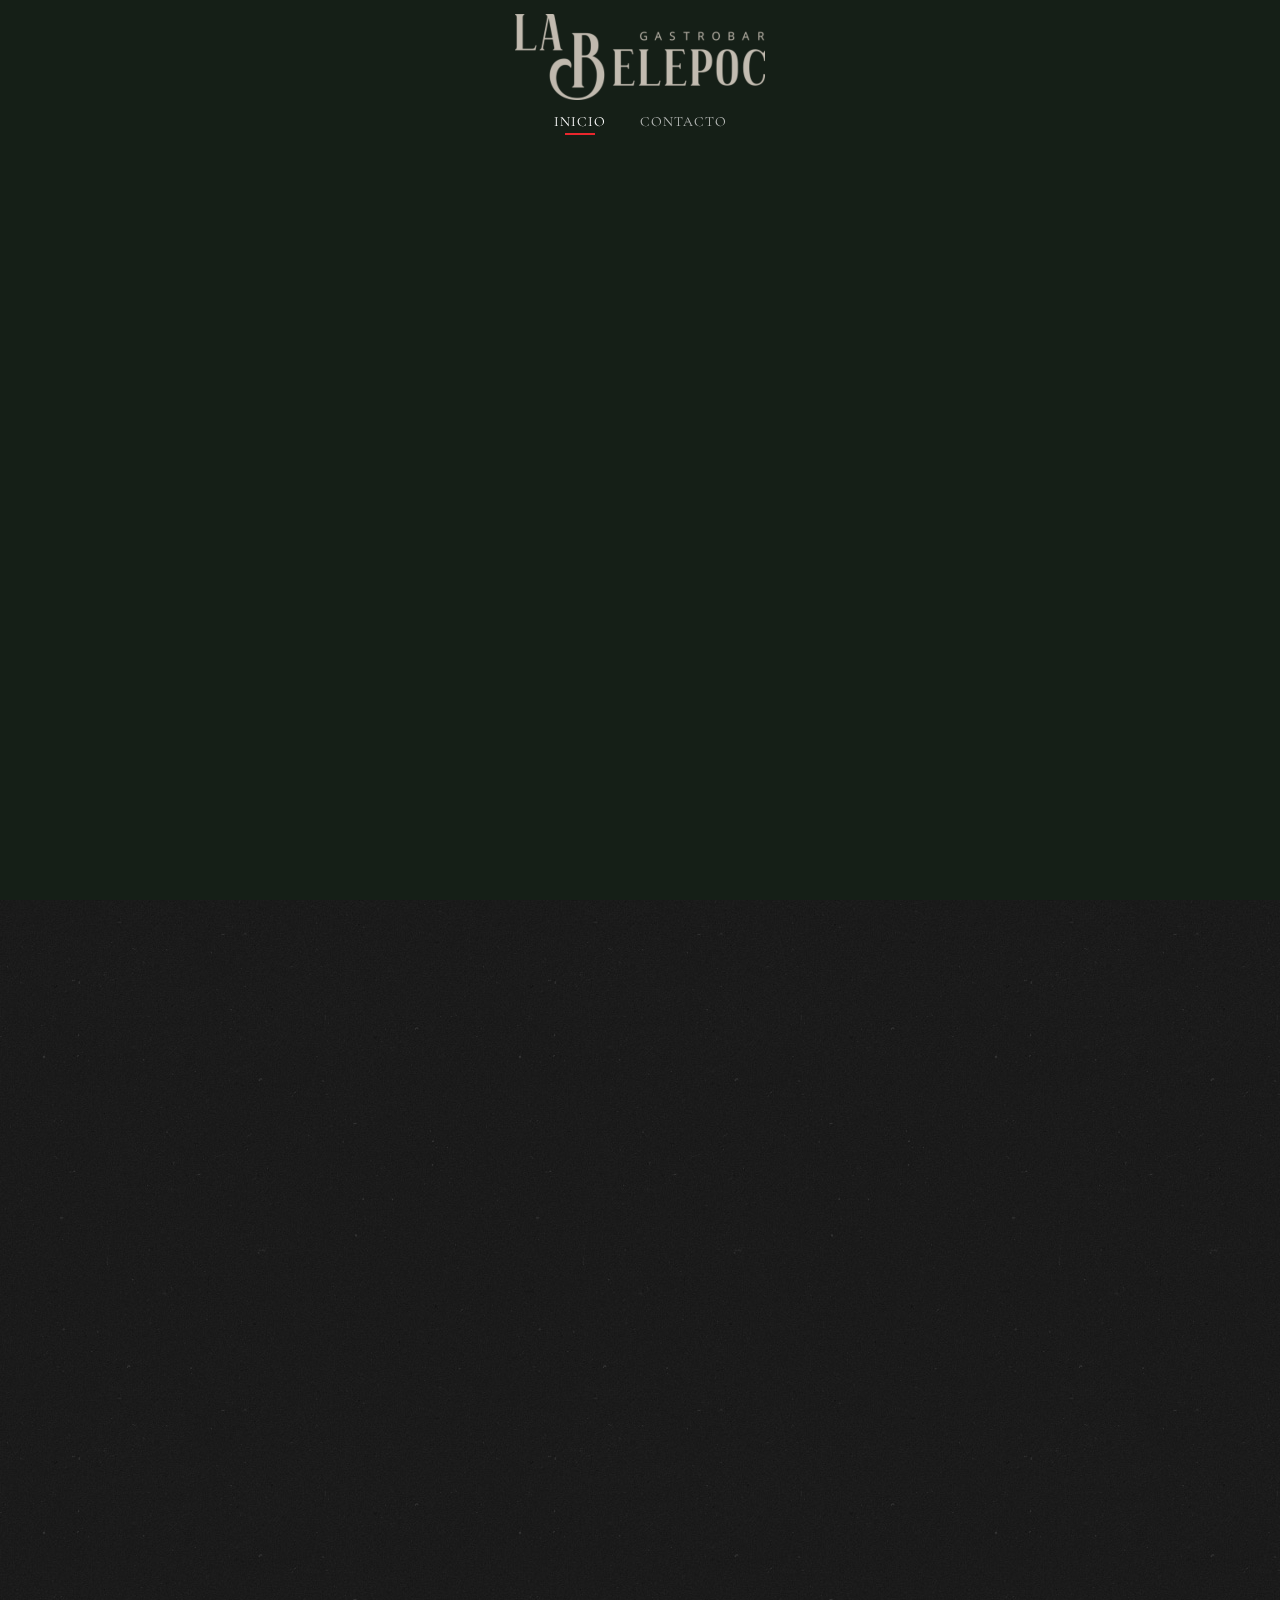
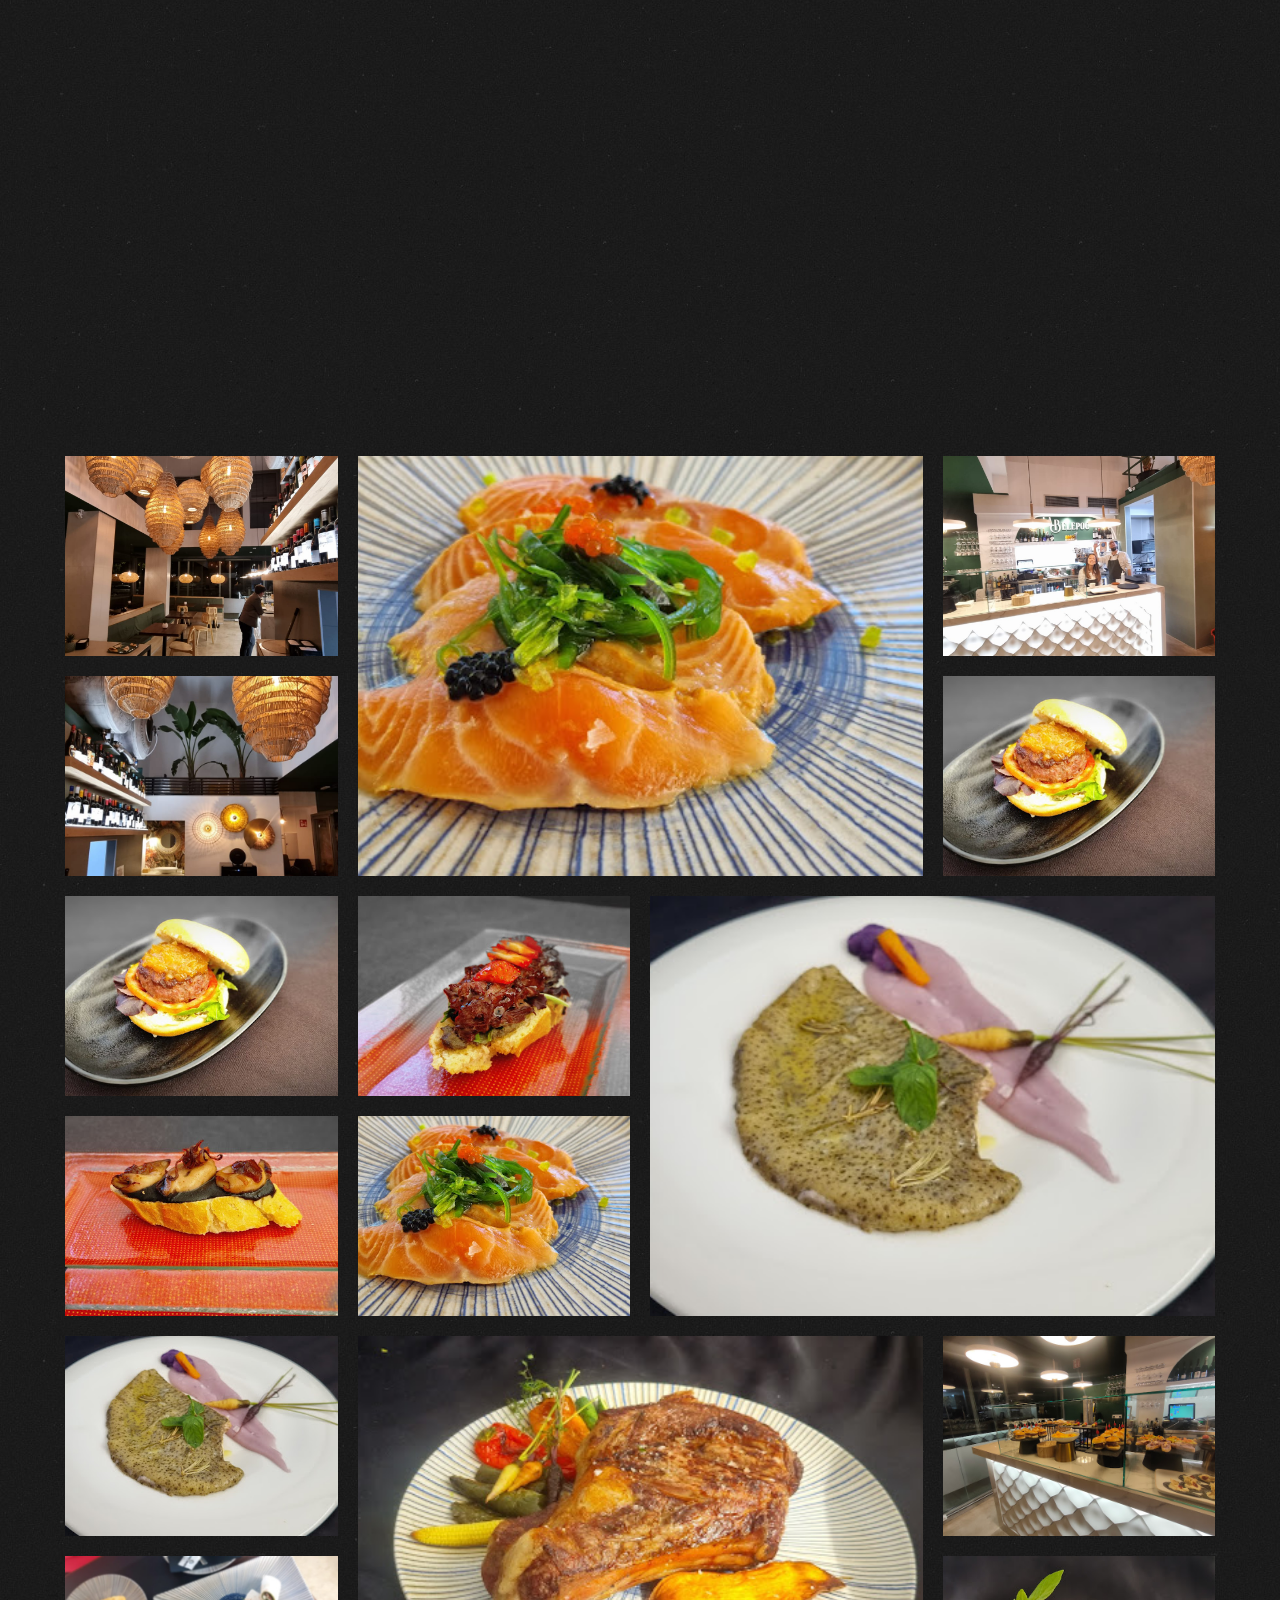
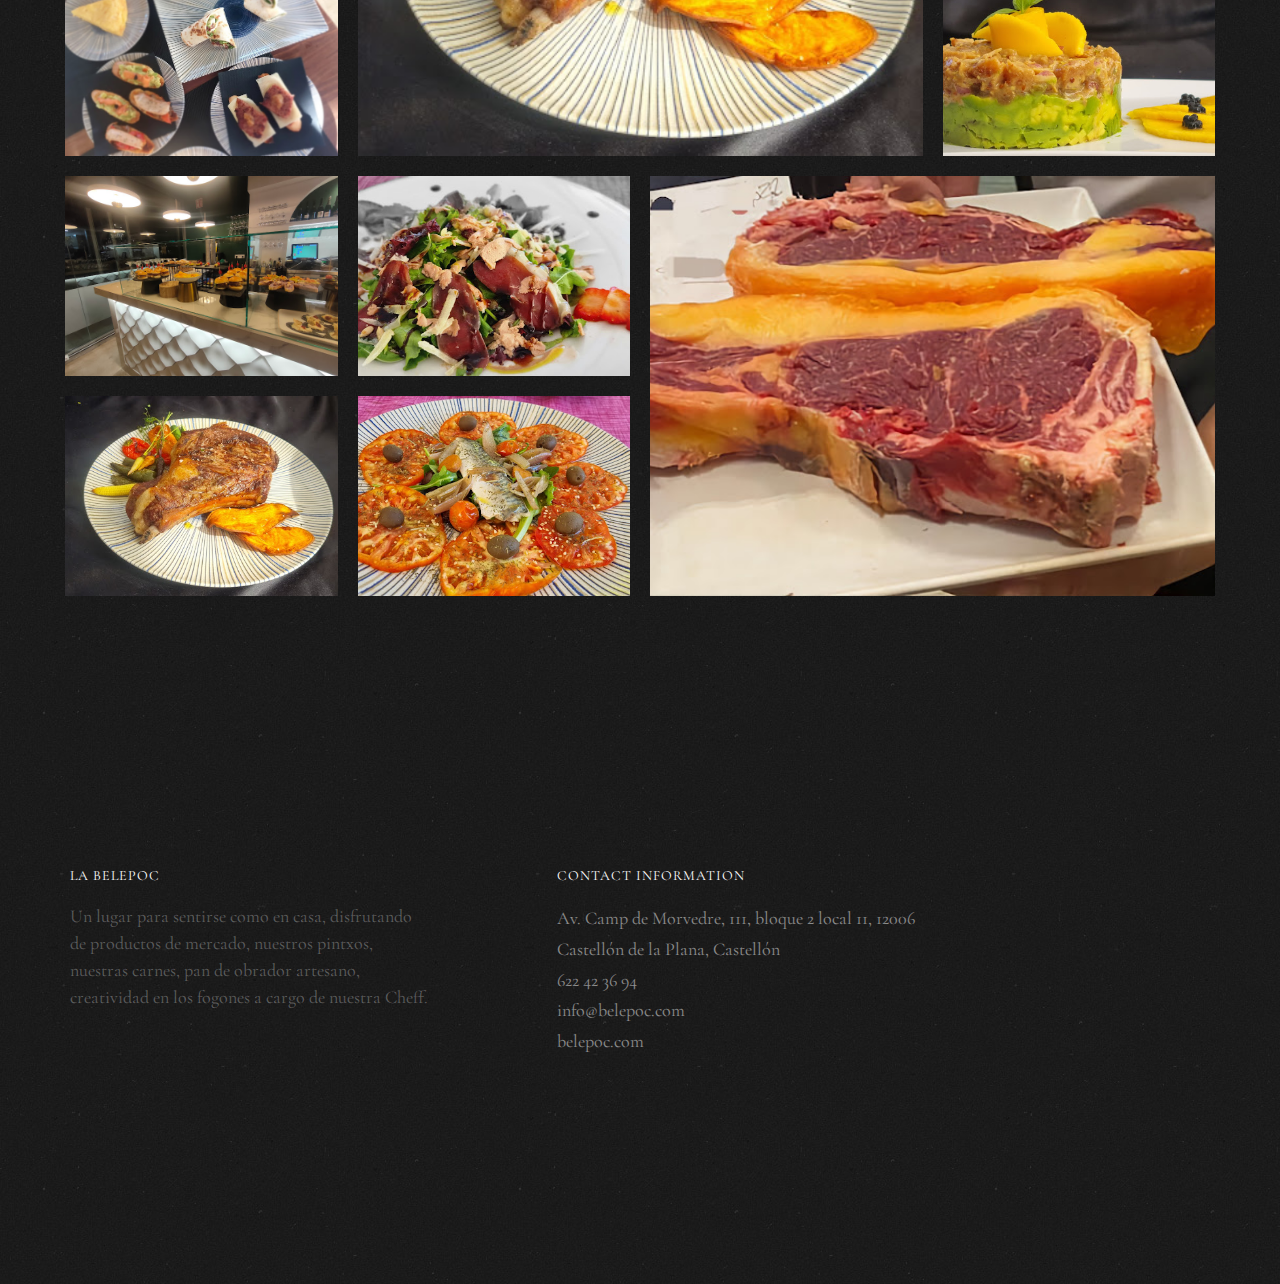
==== commit 06ca7a7e: "Added images and  customized menu" ====
--- a/index.html
+++ b/index.html
@@ -4,9 +4,9 @@
 <head>
 	<meta charset="utf-8">
 	<meta http-equiv="X-UA-Compatible" content="IE=edge">
-	<title>Tasty &mdash; Free Website Template, Free HTML5 Template by freehtml5.co</title>
+	<title>La Belepoc &mdash; Un lugar para sentirse como en casa</title>
 	<meta name="viewport" content="width=device-width, initial-scale=1">
-	<meta name="description" content="Free HTML5 Website Template by freehtml5.co" />
+	<meta name="description" content="Gastrobar de Castellón" />
 	<meta name="keywords"
 		content="free website templates, free html5, free template, free bootstrap, free website template, html5, css3, mobile first, responsive" />
 	<meta name="author" content="freehtml5.co" />
@@ -75,19 +75,11 @@
 					</div>
 					<div class="col-xs-12 text-center menu-1 menu-wrap">
 						<ul>
-							<li class="active"><a href="index.html">Home</a></li>
-							<li><a href="menu.html">Menu</a></li>
-							<li class="has-dropdown">
-								<a href="gallery.html">Gallery</a>
-								<ul class="dropdown">
-									<li><a href="#">Events</a></li>
-									<li><a href="#">Food</a></li>
-									<li><a href="#">Coffees</a></li>
-								</ul>
-							</li>
-							<li><a href="reservation.html">Reservation</a></li>
-							<li><a href="about.html">About</a></li>
-							<li><a href="contact.html">Contact</a></li>
+							<li class="active"><a href="index.html">Inicio</a></li>
+							<!-- <li><a href="menu.html">Carta</a></li>
+							<li><a href="gallery.html">Galería</a></li>
+							<li><a href="about.html">Quienes somos</a></li> -->
+							<li><a href="contact.html">Contacto</a></li>
 						</ul>
 					</div>
 				</div>
@@ -96,17 +88,16 @@
 			<!-- </div> -->
 		</nav>
 
-		<header id="fh5co-header" class="fh5co-cover js-fullheight" role="banner"
-			style="background-image: url(images/hero_1.jpeg);" data-stellar-background-ratio="0.5">
+		<header id="fh5co-header" class="fh5co-cover js-fullheight" role="banner" data-stellar-background-ratio="0.5">
 			<div class="overlay"></div>
 			<div class="container">
 				<div class="row">
 					<div class="col-md-12 text-center">
 						<div class="display-t js-fullheight">
 							<div class="display-tc js-fullheight animate-box" data-animate-effect="fadeIn">
-								<h1>The Best Coffee <em>&amp;</em> Restaurant <em>in</em> Brooklyn</h1>
-								<h2>Brought to you by <a href="http://freehtml5.co/" target="_blank">freehtml5.co</a>
-								</h2>
+								<h1>Un lugar para sentirse como en casa</h1>
+								<h2>Disfruta de productos de mercado, nuestros pintxos, nuestras carnes, pan de obrador
+									artesano...</h2>
 							</div>
 						</div>
 					</div>
@@ -118,278 +109,77 @@
 			<div class="container">
 				<div class="row">
 					<div class="col-md-6 col-md-pull-4 img-wrap animate-box" data-animate-effect="fadeInLeft">
-						<img src="images/hero_1.jpeg" alt="Free Restaurant Bootstrap Website Template by FreeHTML5.co">
+						<img src="images/barra.jpeg" alt="Gastrobar de Castellón">
 					</div>
 					<div class="col-md-5 col-md-push-1 animate-box">
 						<div class="section-heading">
-							<h2>The Restaurant</h2>
-							<p>Lorem ipsum dolor sit amet, consectetur adipisicing elit. Repudiandae neque quisquam at
-								deserunt ab praesentium architecto tempore saepe animi voluptatem molestias, eveniet aut
-								laudantium alias, laboriosam excepturi, et numquam? Atque tempore iure tenetur
-								perspiciatis, aliquam, asperiores aut odio accusamus, unde libero dignissimos quod
-								aliquid neque et illo vero nesciunt. Sunt!</p>
-							<p>Lorem ipsum dolor sit amet, consectetur adipisicing elit. Nam iure reprehenderit nihil
-								nobis laboriosam beatae assumenda tempore, magni ducimus abentey.</p>
-							<p><a href="#" class="btn btn-primary btn-outline">Our History</a></p>
+							<h2>El Gastrobar</h2>
+							<p>Un lugar para sentirse como en casa, disfrutando de productos de mercado, nuestros pintxos, nuestras carnes, pan de obrador artesano, creatividad en los fogones a cargo de nuestra Cheff y todo acompañado de una gran vinoteca con todas las variedades de uva, disfruta de nuestras catas, y no te pierdas algo "único" nuestra cerveza de bodega mas de 900 litros de cerveza artesanal sin pasteurizar. Y para finalizar nuestro cafe de 100 por 100 arabigo de Colombia.</p>
 						</div>
 					</div>
 				</div>
 			</div>
 		</div>
 
-		<div id="fh5co-featured-menu" class="fh5co-section">
+		<div id="fh5co-gallery" class="fh5co-section">
 			<div class="container">
 				<div class="row">
 					<div class="col-md-12 fh5co-heading animate-box">
-						<h2>Today's Menu</h2>
+						<h2>Galería</h2>
 						<div class="row">
 							<div class="col-md-6">
-								<p>Lorem ipsum dolor sit amet, consectetur adipisicing elit. Reiciendis ab debitis sit
-									itaque totam, a maiores nihil, nulla magnam porro minima officiis! Doloribus aliquam
-									voluptates corporis et tempora consequuntur ipsam, itaque, nesciunt similique
-									commodi omnis. Ad magni perspiciatis, voluptatum repellat.</p>
+								<p>Lorem ipsum dolor sit amet, consectetur adipisicing elit. Reiciendis ab debitis sit itaque totam, a maiores nihil, nulla magnam porro minima officiis! Doloribus aliquam voluptates corporis et tempora consequuntur ipsam, itaque, nesciunt similique commodi omnis. Ad magni perspiciatis, voluptatum repellat.</p>
 							</div>
 						</div>
 					</div>
-
-					<div class="col-md-3 col-sm-6 col-xs-6 col-xxs-12 fh5co-item-wrap animate-box">
-						<div class="fh5co-item">
-							<img src="images/gallery_9.jpeg" class="img-responsive"
-								alt="Free Restaurant Bootstrap Website Template by FreeHTML5.co">
-							<h3>Bake Potato Pizza</h3>
-							<span class="fh5co-price">$20<sup>.50</sup></span>
-							<p>Lorem ipsum dolor sit amet, consectetur adipisicing elit. Quos nihil cupiditate ut vero
-								alias quaerat inventore molestias vel suscipit explicabo.</p>
-						</div>
-					</div>
-					<div class="col-md-3 col-sm-6 col-xs-6 col-xxs-12 fh5co-item-wrap animate-box">
-						<div class="fh5co-item margin_top">
-							<img src="images/gallery_8.jpeg" class="img-responsive"
-								alt="Free Restaurant Bootstrap Website Template by FreeHTML5.co">
-							<h3>Salted Fried Chicken</h3>
-							<span class="fh5co-price">$19<sup>.00</sup></span>
-							<p>Lorem ipsum dolor sit amet, consectetur adipisicing elit. Quos nihil cupiditate ut vero
-								alias quaerat inventore molestias vel suscipit explicabo.</p>
-						</div>
-					</div>
-					<div class="clearfix visible-sm-block visible-xs-block"></div>
-					<div class="col-md-3 col-sm-6 col-xs-6 col-xxs-12 fh5co-item-wrap animate-box">
-						<div class="fh5co-item">
-							<img src="images/gallery_7.jpeg" class="img-responsive"
-								alt="Free Restaurant Bootstrap Website Template by FreeHTML5.co">
-							<h3>Italian Sauce Mushroom</h3>
-							<span class="fh5co-price">$17<sup>.99</sup></span>
-							<p>Lorem ipsum dolor sit amet, consectetur adipisicing elit. Quos nihil cupiditate ut vero
-								alias quaerat inventore molestias vel suscipit explicabo.</p>
-						</div>
-					</div>
-					<div class="col-md-3 col-sm-6 col-xs-6 col-xxs-12 fh5co-item-wrap animate-box">
-						<div class="fh5co-item margin_top">
-							<img src="images/gallery_6.jpeg" class="img-responsive"
-								alt="Free Restaurant Bootstrap Website Template by FreeHTML5.co">
-							<h3>Fried Potato w/ Garlic</h3>
-							<span class="fh5co-price">$22<sup>.50</sup></span>
-							<p>Lorem ipsum dolor sit amet, consectetur adipisicing elit. Quos nihil cupiditate ut vero
-								alias quaerat inventore molestias vel suscipit explicabo.</p>
-						</div>
-					</div>
-				</div>
-			</div>
-		</div>
-
-		<div id="fh5co-featured-testimony" class="fh5co-section">
-			<div class="container">
-				<div class="row">
-					<div class="col-md-12 fh5co-heading animate-box">
-						<h2>Testimony</h2>
-						<div class="row">
-							<div class="col-md-6">
-								<p>Lorem ipsum dolor sit amet, consectetur adipisicing elit. Reiciendis ab debitis sit
-									itaque totam, a maiores nihil, nulla magnam porro minima officiis! Doloribus aliquam
-									voluptates corporis et tempora consequuntur ipsam, itaque, nesciunt similique
-									commodi omnis.</p>
-							</div>
-						</div>
-					</div>
-
-					<div class="col-md-5 animate-box img-to-responsive animate-box" data-animate-effect="fadeInLeft">
-						<img src="images/person_1.jpg" alt="">
-					</div>
-					<div class="col-md-7 animate-box" data-animate-effect="fadeInRight">
-						<blockquote>
-							<p> &ldquo; Quantum ipsum dolor sit amet, consectetur adipisicing elit. Reiciendis ab
-								debitis sit itaque totam, a maiores nihil, nulla magnam porro minima officiis! Doloribus
-								aliquam voluptates corporis et tempora consequuntur ipsam. &rdquo;</p>
-							<p class="author"><cite>&mdash; Jane Smith</cite></p>
-						</blockquote>
-					</div>
-				</div>
-			</div>
-		</div>
-
-		<div id="fh5co-slider" class="fh5co-section animate-box">
-			<div class="container">
-				<div class="row">
-					<div class="col-md-6 animate-box">
-						<div class="fh5co-heading">
-							<h2>Our Best <em>&amp;</em> Unique Menu</h2>
-							<p>Lorem ipsum dolor sit amet, consectetur adipisicing elit. Reiciendis ab debitis sit
-								itaque totam, a maiores nihil, nulla magnam porro minima officiis!</p>
-						</div>
-					</div>
-					<div class="col-md-6 col-md-push-1 animate-box">
-						<aside id="fh5co-slider-wrwap">
-							<div class="flexslider">
-								<ul class="slides">
-									<li style="background-image: url(images/gallery_7.jpeg);">
-										<div class="overlay-gradient"></div>
-										<div class="container-fluid">
-											<div class="row">
-												<div
-													class="col-md-12 col-md-offset-0 col-md-pull-10 slider-text slider-text-bg">
-													<div class="slider-text-inner">
-														<div class="desc">
-															<h2>Crab <em>with</em> Curry Sources</h2>
-															<p>Lorem ipsum dolor sit amet, consectetur adipisicing elit.
-																Sunt eveniet quae, numquam magnam doloribus eligendi
-																ratione rem, consequatur quos natus voluptates est totam
-																magni! Nobis a temporibus, ipsum repudiandae dolorum.
-															</p>
-															<p><a href="#" class="btn btn-primary btn-outline">Learn
-																	More</a></p>
-														</div>
-													</div>
-												</div>
-											</div>
-										</div>
-									</li>
-									<li style="background-image: url(images/gallery_6.jpeg);">
-										<div class="overlay-gradient"></div>
-										<div class="container-fluid">
-											<div class="row">
-												<div
-													class="col-md-12 col-md-offset-0 col-md-pull-10 slider-text slider-text-bg">
-													<div class="slider-text-inner">
-														<div class="desc">
-															<h2>Tuna <em>&amp;</em> Roast Beef</h2>
-															<p>Ink is a free html5 bootstrap and a multi-purpose
-																template perfect for any type of websites. A combination
-																of a minimal and modern design template. The features
-																are big slider on homepage, smooth animation, product
-																listing and many more</p>
-															<p><a href="#" class="btn btn-primary btn-outline">Learn
-																	More</a></p>
-														</div>
-													</div>
-												</div>
-											</div>
-										</div>
-									</li>
-									<li style="background-image: url(images/gallery_5.jpeg);">
-										<div class="overlay-gradient"></div>
-										<div class="container-fluid">
-											<div class="row">
-												<div
-													class="col-md-12 col-md-offset-0 col-md-pull-10 slider-text slider-text-bg">
-													<div class="slider-text-inner">
-														<div class="desc">
-															<h2>Egg <em>with</em> Mushroom</h2>
-															<p>Ink is a free html5 bootstrap and a multi-purpose
-																template perfect for any type of websites. A combination
-																of a minimal and modern design template. The features
-																are big slider on homepage, smooth animation, product
-																listing and many more</p>
-															<p><a href="#" class="btn btn-primary btn-outline">Learn
-																	More</a></p>
-														</div>
-													</div>
-												</div>
-											</div>
-										</div>
-									</li>
-								</ul>
-							</div>
-						</aside>
-					</div>
-				</div>
-			</div>
-		</div>
-
-		<div id="fh5co-blog" class="fh5co-section">
-			<div class="container">
-				<div class="row animate-box">
-					<div class="col-md-8 col-md-offset-2 text-center fh5co-heading animate-box">
-						<h2>Events</h2>
-						<p>Lorem ipsum dolor sit amet, consectetur adipisicing elit. Eius, consequatur. Aliquam quaerat
-							pariatur repellendus veniam nemo, saepe, culpa eius aspernatur cumque suscipit quae nobis
-							illo tempora. Eum veniam necessitatibus, blanditiis facilis quidem dolore! Dolorem,
-							molestiae.</p>
-					</div>
-				</div>
-				<div class="row">
-					<div class="col-md-4">
-						<div class="fh5co-blog animate-box">
-							<a href="#" class="blog-bg" style="background-image: url(images/gallery_1.jpeg);"></a>
-							<div class="blog-text">
-								<span class="posted_on">Feb. 15th 2016</span>
-								<h3><a href="#">Photoshoot On The Street</a></h3>
-								<p>Far far away, behind the word mountains, far from the countries Vokalia and
-									Consonantia, there live the blind texts.</p>
-								<ul class="stuff">
-									<li><i class="icon-heart2"></i>1.2K</li>
-									<li><i class="icon-eye2"></i>2K</li>
-									<li><a href="#">Read More<i class="icon-arrow-right22"></i></a></li>
-								</ul>
-							</div>
-						</div>
-					</div>
-					<div class="col-md-4">
-						<div class="fh5co-blog animate-box">
-							<a href="#" class="blog-bg" style="background-image: url(images/gallery_2.jpeg);"></a>
-							<div class="blog-text">
-								<span class="posted_on">Feb. 15th 2016</span>
-								<h3><a href="#">Surfing at Philippines</a></h3>
-								<p>Far far away, behind the word mountains, far from the countries Vokalia and
-									Consonantia, there live the blind texts.</p>
-								<ul class="stuff">
-									<li><i class="icon-heart2"></i>1.2K</li>
-									<li><i class="icon-eye2"></i>2K</li>
-									<li><a href="#">Read More<i class="icon-arrow-right22"></i></a></li>
-								</ul>
-							</div>
-						</div>
-					</div>
-					<div class="col-md-4">
-						<div class="fh5co-blog animate-box">
-							<a href="#" class="blog-bg" style="background-image: url(images/gallery_3.jpeg);"></a>
-							<div class="blog-text">
-								<span class="posted_on">Feb. 15th 2016</span>
-								<h3><a href="#">Focus On Uderwater</a></h3>
-								<p>Far far away, behind the word mountains, far from the countries Vokalia and
-									Consonantia, there live the blind texts.</p>
-								<ul class="stuff">
-									<li><i class="icon-heart2"></i>1.2K</li>
-									<li><i class="icon-eye2"></i>2K</li>
-									<li><a href="#">Read More<i class="icon-arrow-right22"></i></a></li>
-								</ul>
-							</div>
-						</div>
-					</div>
-				</div>
-			</div>
-		</div>
-
-		<div id="fh5co-started" class="fh5co-section animate-box" style="background-image: url(images/hero_1.jpeg);"
-			data-stellar-background-ratio="0.5">
-			<div class="overlay"></div>
-			<div class="container">
-				<div class="row animate-box">
-					<div class="col-md-8 col-md-offset-2 text-center fh5co-heading">
-						<h2>Book a Table</h2>
-						<p>Lorem ipsum dolor sit amet, consectetur adipisicing elit. Recusandae enim quae vitae
-							cupiditate, sequi quam ea id dolor reiciendis consectetur repudiandae. Rem quam, repellendus
-							veniam ipsa fuga maxime odio? Eaque!</p>
-						<p><a href="reservation.html" class="btn btn-primary btn-outline">Book Now</a></p>
+					
+	
+					<div class="col-md-3 col-sm-3 fh5co-gallery_item">
+						<div class="fh5co-bg-img" style="background-image: url(images/gallery_1.jpeg);" data-trigger="zoomerang"></div>
+						<div class="fh5co-bg-img" style="background-image: url(images/gallery_2.jpeg);" data-trigger="zoomerang"></div>
+					</div>
+					<div class="col-md-6 col-sm-6 fh5co-gallery_item">
+						<div class="fh5co-bg-img fh5co-gallery_big" style="background-image: url(images/gallery_8.jpeg);" data-trigger="zoomerang"></div>
+					</div>
+					<div class="col-md-3 col-sm-3 fh5co-gallery_item">
+						<div class="fh5co-bg-img" style="background-image: url(images/gallery_4.jpeg);" data-trigger="zoomerang"></div>
+						<div class="fh5co-bg-img" style="background-image: url(images/gallery_5.jpeg);" data-trigger="zoomerang"></div>
+					</div>
+	
+					<div class="col-md-3 col-sm-3 fh5co-gallery_item">
+						<div class="fh5co-bg-img" style="background-image: url(images/gallery_5.jpeg);" data-trigger="zoomerang"></div>
+						<div class="fh5co-bg-img" style="background-image: url(images/gallery_6.jpeg);" data-trigger="zoomerang"></div>
+					</div>
+					<div class="col-md-3 col-sm-3 fh5co-gallery_item">
+						<div class="fh5co-bg-img" style="background-image: url(images/gallery_7.jpeg);" data-trigger="zoomerang"></div>
+						<div class="fh5co-bg-img" style="background-image: url(images/gallery_8.jpeg);" data-trigger="zoomerang"></div>
+					</div>
+					<div class="col-md-6 col-sm-6 fh5co-gallery_item">
+						<div class="fh5co-bg-img fh5co-gallery_big" style="background-image: url(images/gallery_9.jpeg);" data-trigger="zoomerang"></div>
+					</div>
+	
+					<div class="col-md-3 col-sm-3 fh5co-gallery_item">
+						<div class="fh5co-bg-img" style="background-image: url(images/gallery_9.jpeg);" data-trigger="zoomerang"></div>
+						<div class="fh5co-bg-img" style="background-image: url(images/gallery_10.jpeg);" data-trigger="zoomerang"></div>
+					</div>
+					<div class="col-md-6 col-sm-6 fh5co-gallery_item">
+						<div class="fh5co-bg-img fh5co-gallery_big" style="background-image: url(images/gallery_11.jpeg);" data-trigger="zoomerang"></div>
+					</div>
+					<div class="col-md-3 col-sm-3 fh5co-gallery_item">
+						<div class="fh5co-bg-img" style="background-image: url(images/gallery_12.jpeg);" data-trigger="zoomerang"></div>
+						<div class="fh5co-bg-img" style="background-image: url(images/gallery_13.jpeg);" data-trigger="zoomerang"></div>
+					</div>
+	
+					<div class="col-md-3 col-sm-3 fh5co-gallery_item">
+						<div class="fh5co-bg-img" style="background-image: url(images/gallery_14.jpeg);" data-trigger="zoomerang"></div>
+						<div class="fh5co-bg-img" style="background-image: url(images/gallery_15.jpeg);" data-trigger="zoomerang"></div>
+					</div>
+					<div class="col-md-3 col-sm-3 fh5co-gallery_item">
+						<div class="fh5co-bg-img" style="background-image: url(images/gallery_16.jpeg);" data-trigger="zoomerang"></div>
+						<div class="fh5co-bg-img" style="background-image: url(images/gallery_17.jpeg);" data-trigger="zoomerang"></div>
+					</div>
+					<div class="col-md-6 col-sm-6 fh5co-gallery_item">
+						<div class="fh5co-bg-img fh5co-gallery_big" style="background-image: url(images/gallery_18.jpeg);" data-trigger="zoomerang"></div>
 					</div>
 				</div>
 			</div>
@@ -399,11 +189,10 @@
 			<div class="container">
 				<div class="row row-pb-md">
 					<div class="col-md-4 fh5co-widget">
-						<h4>Tasty</h4>
-						<p>Facilis ipsum reprehenderit nemo molestias. Aut cum mollitia reprehenderit. Eos cumque dicta
-							adipisci architecto culpa amet.</p>
-					</div>
-					<div class="col-md-2 col-md-push-1 fh5co-widget">
+						<h4>La Belepoc</h4>
+						<p>Un lugar para sentirse como en casa, disfrutando de productos de mercado, nuestros pintxos, nuestras carnes, pan de obrador artesano, creatividad en los fogones a cargo de nuestra Cheff.</p>
+					</div>
+					<!-- <div class="col-md-2 col-md-push-1 fh5co-widget">
 						<h4>Links</h4>
 						<ul class="fh5co-footer-links">
 							<li><a href="#">Home</a></li>
@@ -411,9 +200,9 @@
 							<li><a href="#">Menu</a></li>
 							<li><a href="#">Gallery</a></li>
 						</ul>
-					</div>
-
-					<div class="col-md-2 col-md-push-1 fh5co-widget">
+					</div> -->
+
+					<!-- <div class="col-md-2 col-md-push-1 fh5co-widget">
 						<h4>Categories</h4>
 						<ul class="fh5co-footer-links">
 							<li><a href="#">Landing Page</a></li>
@@ -422,21 +211,21 @@
 							<li><a href="#">Business</a></li>
 							<li><a href="#">e-Commerce</a></li>
 						</ul>
-					</div>
+					</div> -->
 
 					<div class="col-md-4 col-md-push-1 fh5co-widget">
 						<h4>Contact Information</h4>
 						<ul class="fh5co-footer-links">
-							<li>198 West 21th Street, <br> Suite 721 New York NY 10016</li>
-							<li><a href="tel://1234567920">+ 1235 2355 98</a></li>
-							<li><a href="mailto:info@yoursite.com">info@yoursite.com</a></li>
-							<li><a href="http://https://freehtml5.co">freehtml5.co</a></li>
-						</ul>
-					</div>
-
-				</div>
-
-				<div class="row copyright">
+							<li>Av. Camp de Morvedre, 111, bloque 2 local 11, 12006 Castellón de la Plana, Castellón</li>
+							<li><a href="tel://622423694">622 42 36 94</a></li>
+							<li><a href="mailto:info@yoursite.com">info@belepoc.com</a></li>
+							<li><a href="https://belepoc.com">belepoc.com</a></li>
+						</ul>
+					</div>
+
+				</div>
+
+				<!-- <div class="row copyright">
 					<div class="col-md-12 text-center">
 						<p>
 							<small class="block">&copy; 2016 Free HTML5. All Rights Reserved.</small>
@@ -453,7 +242,7 @@
 						</ul>
 						</p>
 					</div>
-				</div>
+				</div> -->
 
 			</div>
 		</footer>
@@ -475,9 +264,21 @@
 	<script src="js/jquery.stellar.min.js"></script>
 	<!-- Flexslider -->
 	<script src="js/jquery.flexslider-min.js"></script>
+	<script src="js/zoomerang.js"></script>
 	<!-- Main -->
 	<script src="js/main.js"></script>
 
+	<script>
+		Zoomerang
+      .config({
+        maxHeight: 600,
+        maxWidth: 900,
+        bgColor: '#000',
+        bgOpacity: .85
+      })
+      .listen('[data-trigger="zoomerang"]')
+	</script>
+
 </body>
 
 </html>--- a/css/style.css
+++ b/css/style.css
@@ -277,6 +277,7 @@
   background-repeat: no-repeat;
   background-attachment: fixed;
   position: relative;
+  background: #2b3f2e;
 }
 @media screen and (max-width: 768px) {
   #fh5co-header {
@@ -774,7 +775,6 @@
   top: 0;
   left: 0;
   right: 0;
-  background: rgba(0, 0, 0, 0.7);
 }
 #fh5co-started .fh5co-heading {
   margin-bottom: 0;
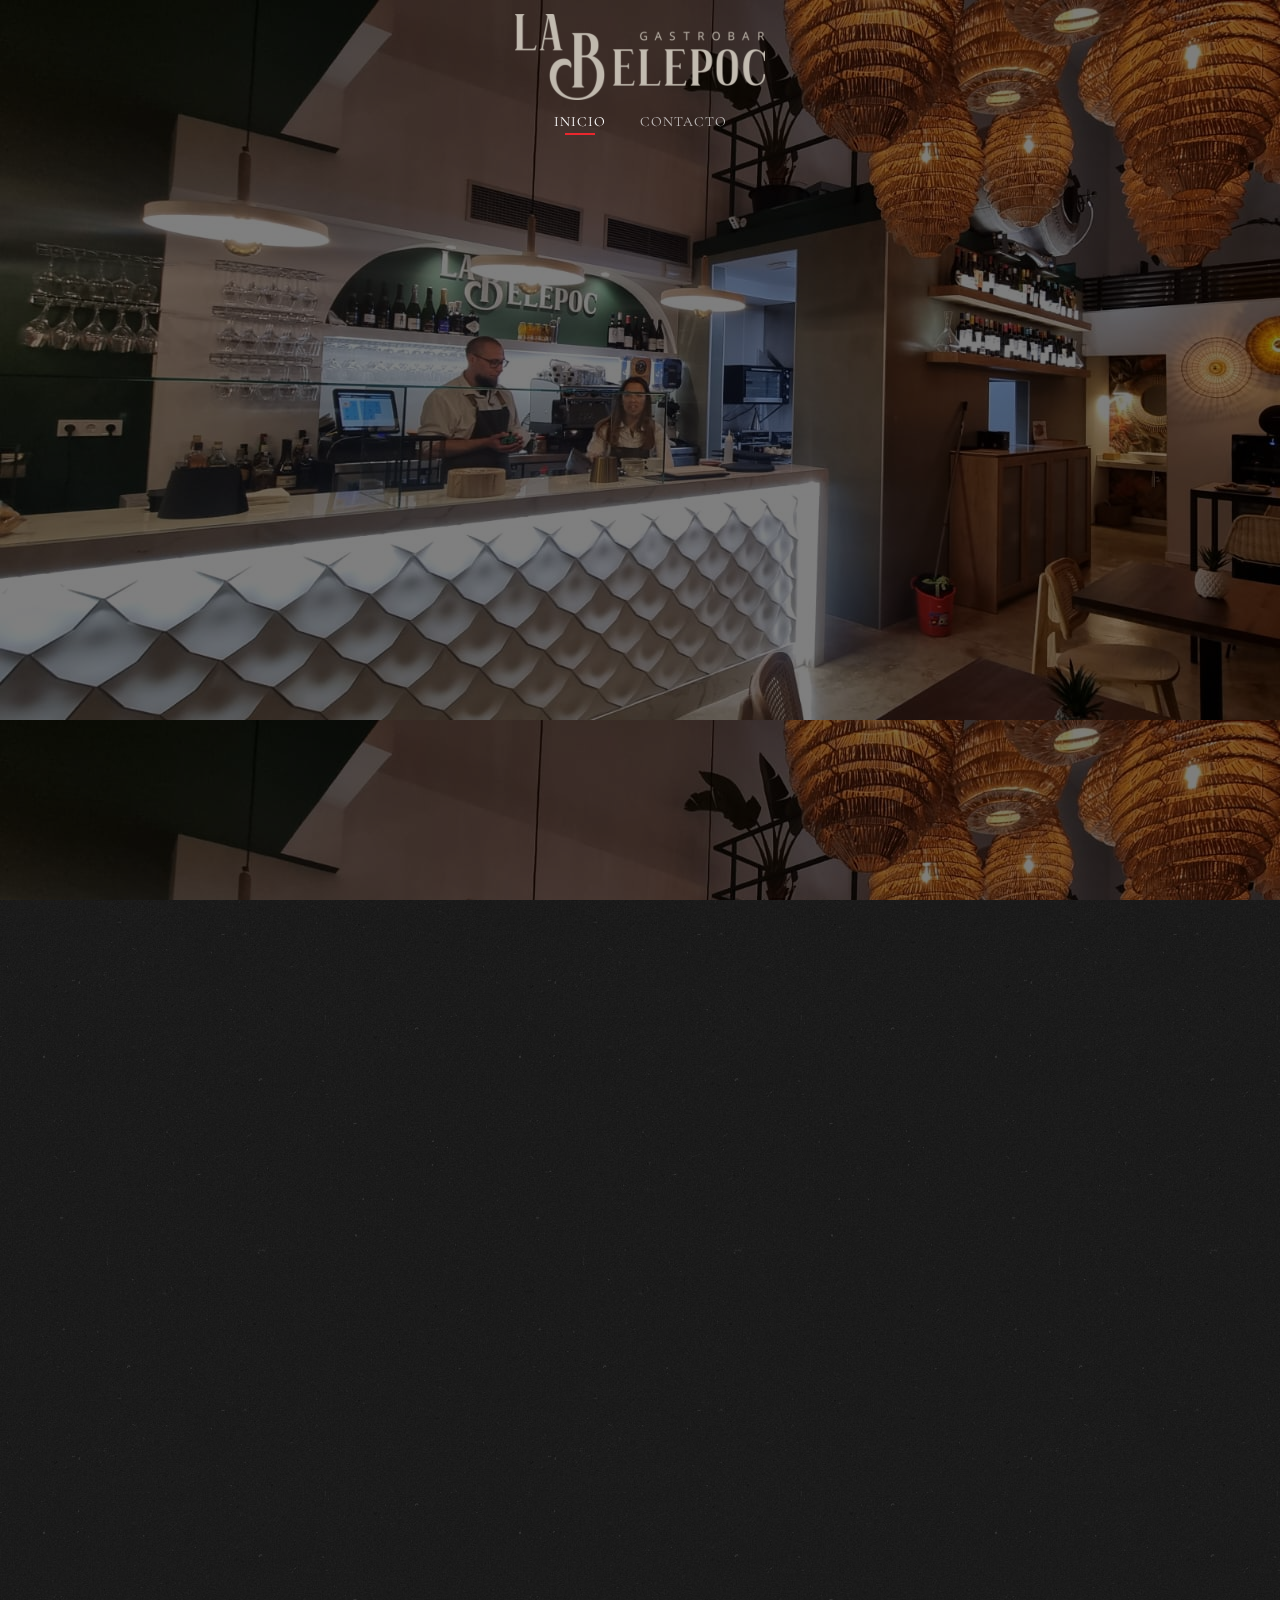
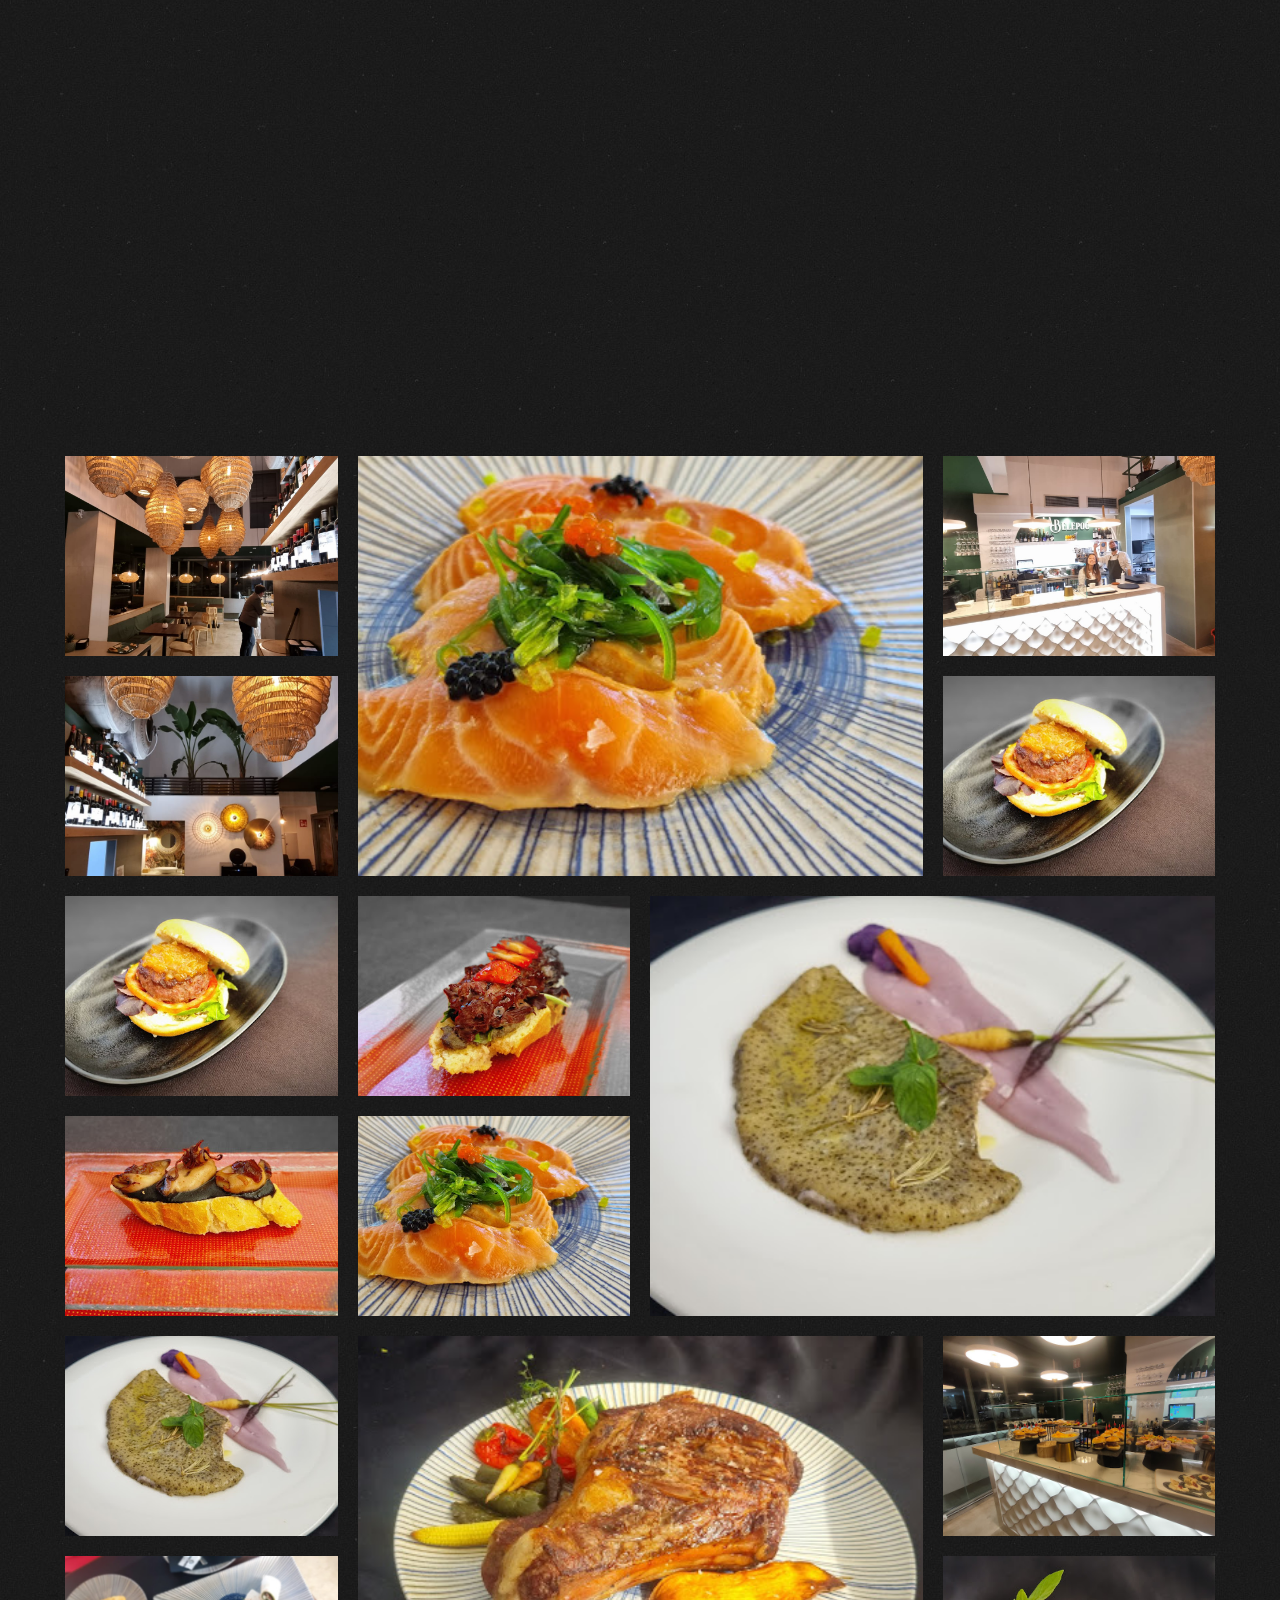
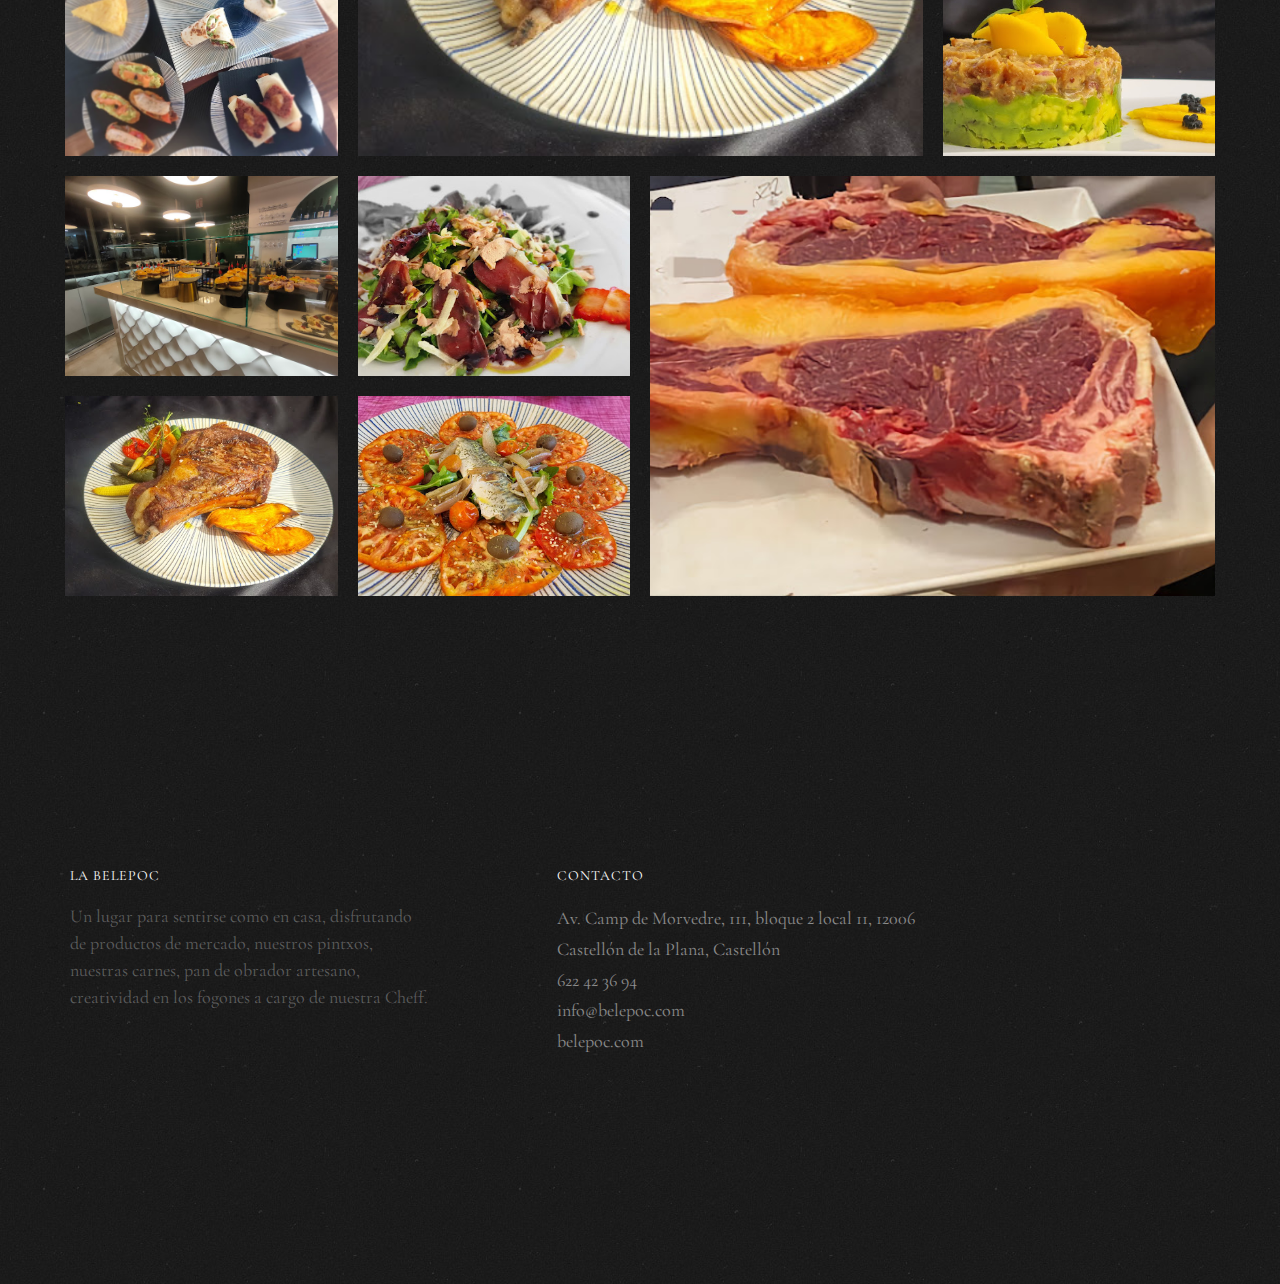
==== commit 937ee785: "improve footer and home" ====
--- a/index.html
+++ b/index.html
@@ -88,7 +88,7 @@
 			<!-- </div> -->
 		</nav>
 
-		<header id="fh5co-header" class="fh5co-cover js-fullheight" role="banner" data-stellar-background-ratio="0.5">
+		<header id="fh5co-header" class="fh5co-cover js-fullheight" role="banner"  style="background-image: url(images/hero_1.jpeg);" data-stellar-background-ratio="0.5">
 			<div class="overlay"></div>
 			<div class="container">
 				<div class="row">
@@ -214,7 +214,7 @@
 					</div> -->
 
 					<div class="col-md-4 col-md-push-1 fh5co-widget">
-						<h4>Contact Information</h4>
+						<h4>Contacto</h4>
 						<ul class="fh5co-footer-links">
 							<li>Av. Camp de Morvedre, 111, bloque 2 local 11, 12006 Castellón de la Plana, Castellón</li>
 							<li><a href="tel://622423694">622 42 36 94</a></li>
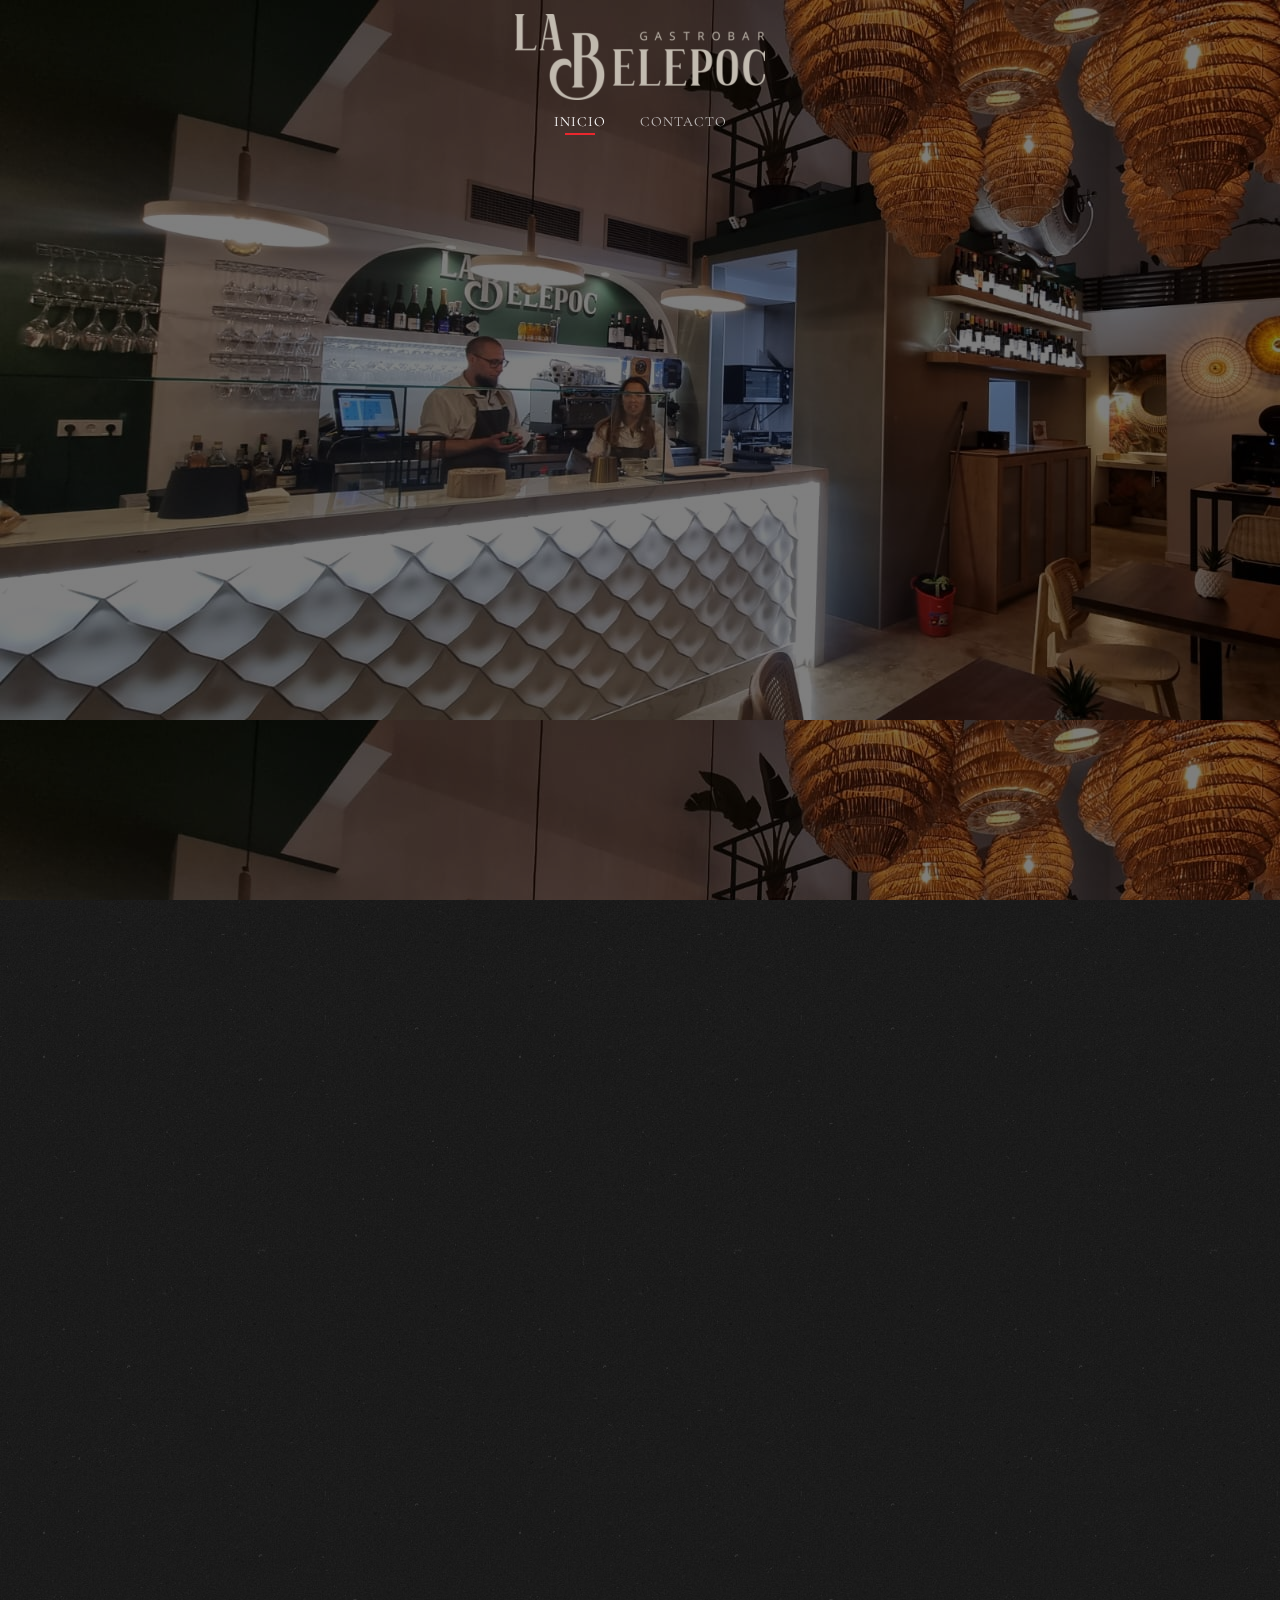
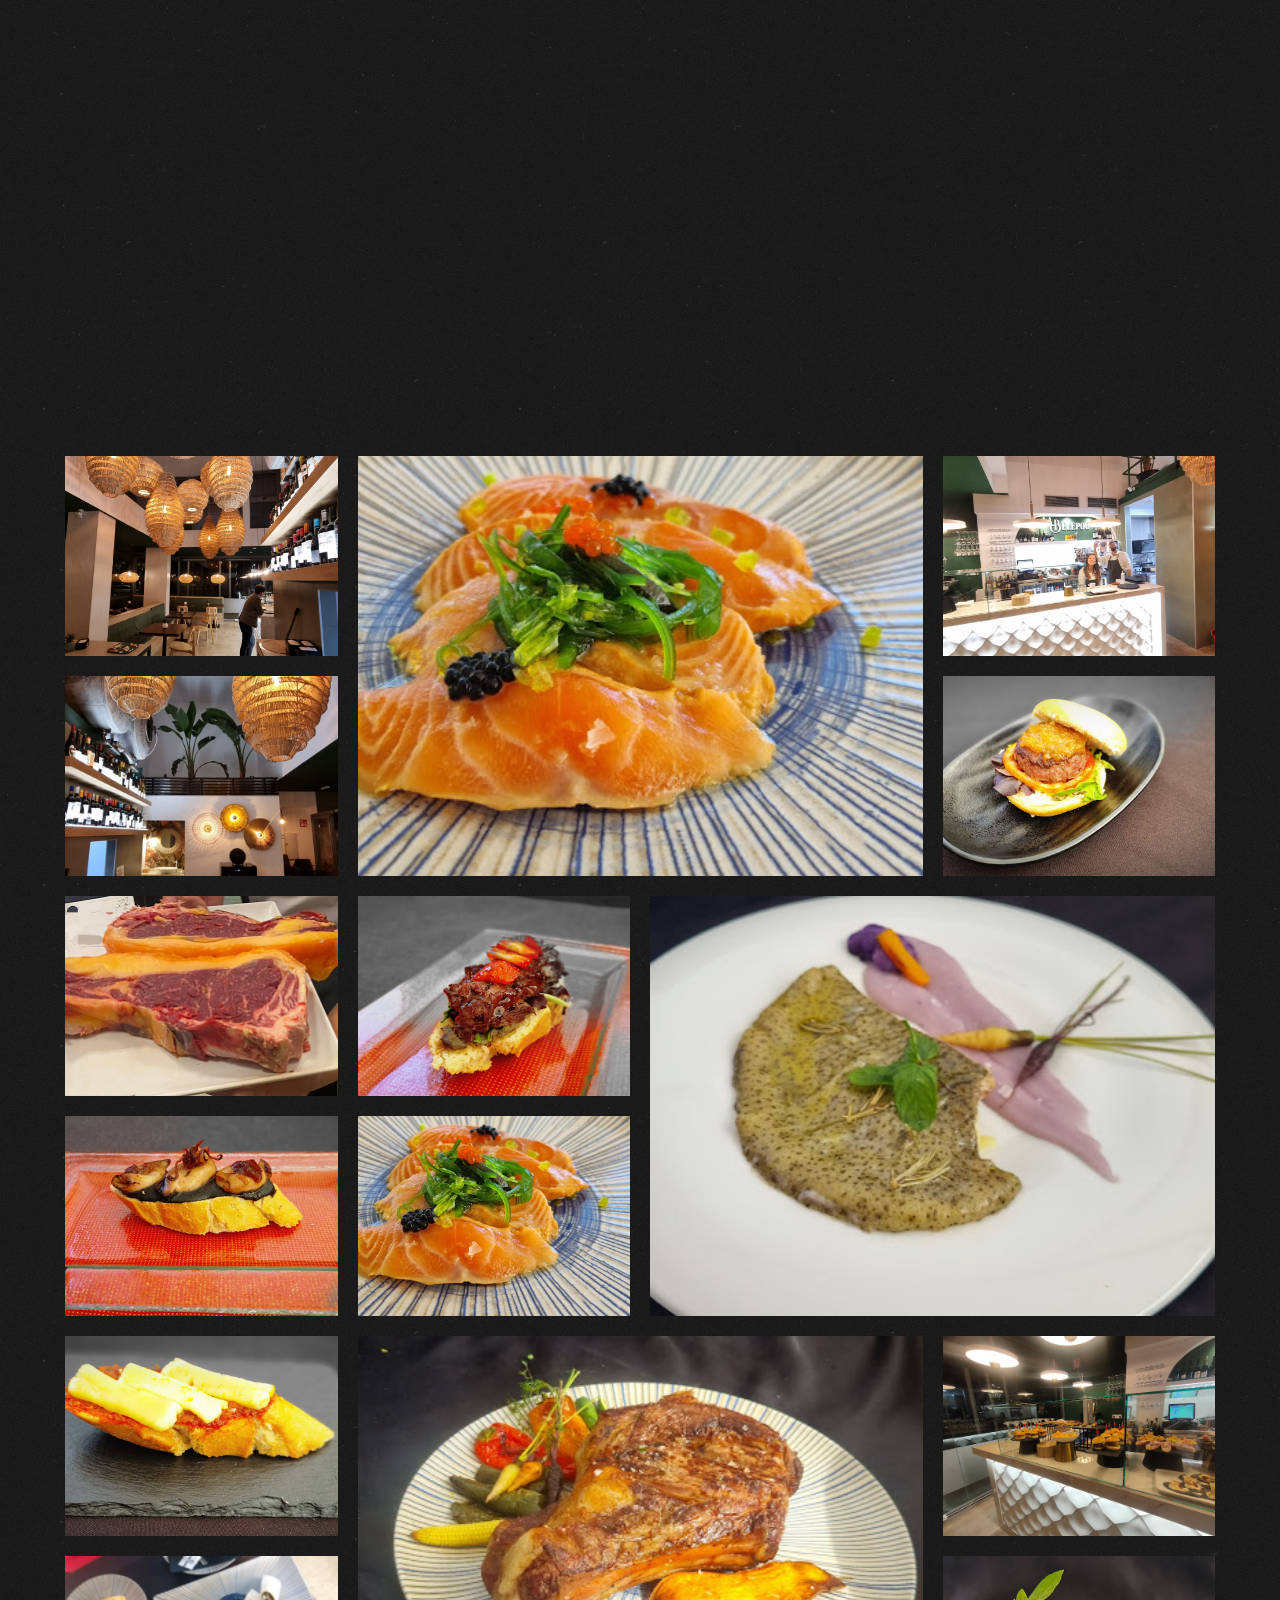
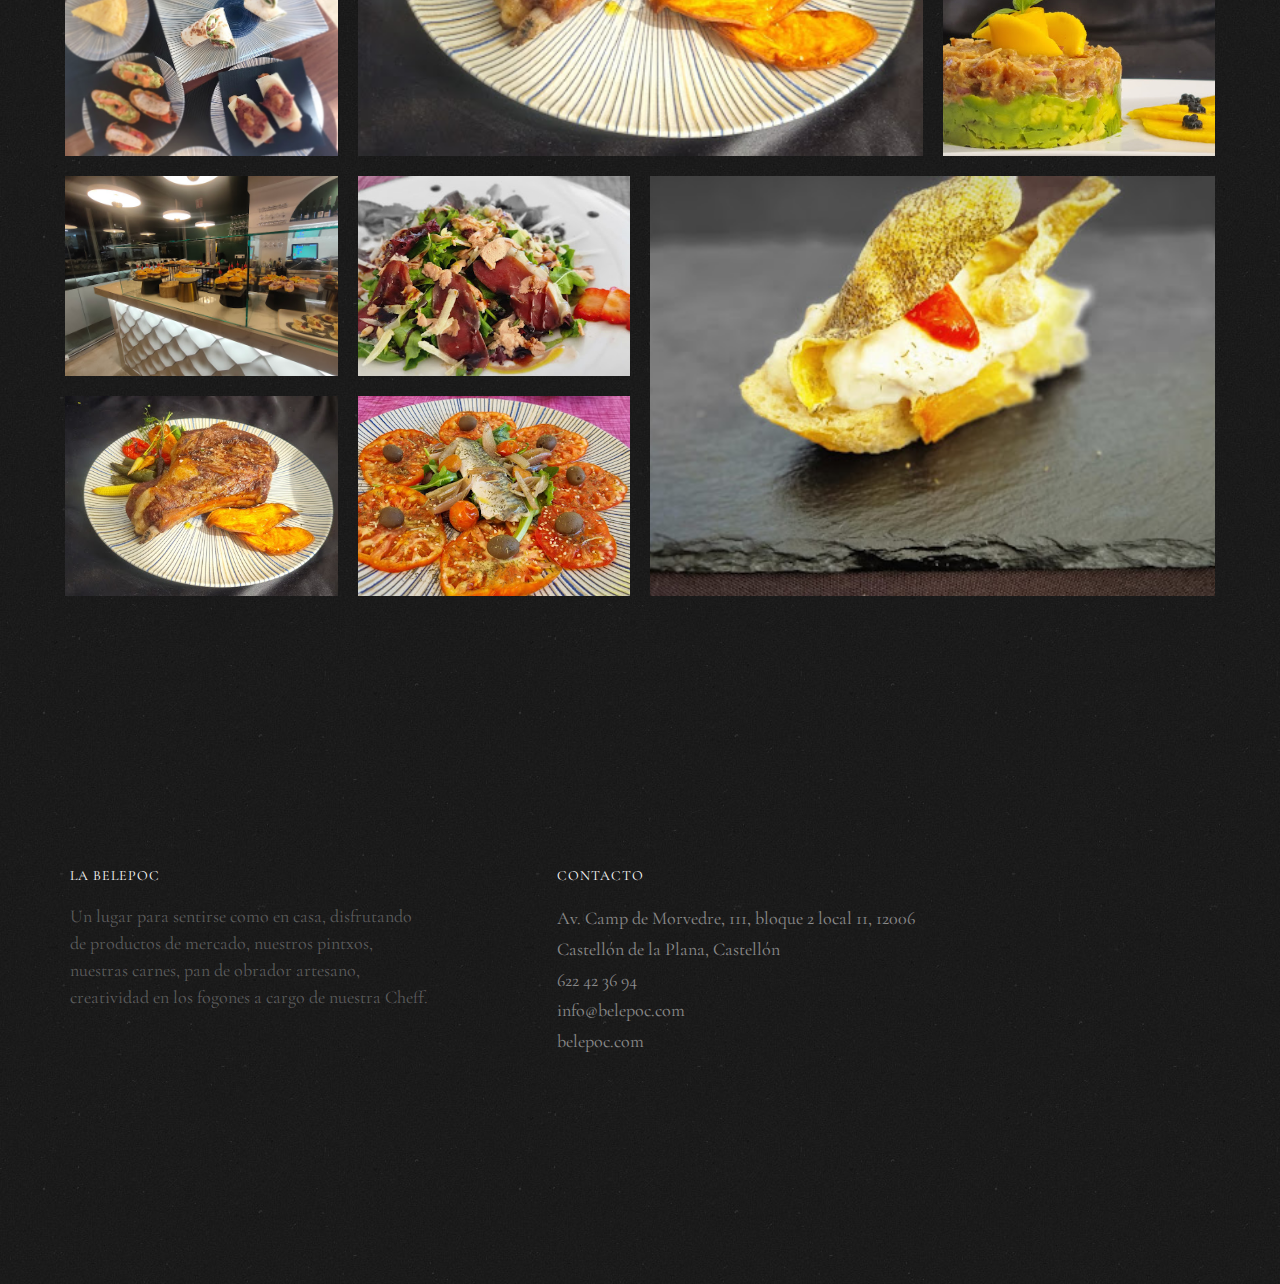
==== commit 0d14265c: "remove repeated images" ====
--- a/index.html
+++ b/index.html
@@ -147,7 +147,7 @@
 					</div>
 	
 					<div class="col-md-3 col-sm-3 fh5co-gallery_item">
-						<div class="fh5co-bg-img" style="background-image: url(images/gallery_5.jpeg);" data-trigger="zoomerang"></div>
+						<div class="fh5co-bg-img" style="background-image: url(images/gallery_18.jpeg);" data-trigger="zoomerang"></div>
 						<div class="fh5co-bg-img" style="background-image: url(images/gallery_6.jpeg);" data-trigger="zoomerang"></div>
 					</div>
 					<div class="col-md-3 col-sm-3 fh5co-gallery_item">
@@ -159,7 +159,7 @@
 					</div>
 	
 					<div class="col-md-3 col-sm-3 fh5co-gallery_item">
-						<div class="fh5co-bg-img" style="background-image: url(images/gallery_9.jpeg);" data-trigger="zoomerang"></div>
+						<div class="fh5co-bg-img" style="background-image: url(images/gallery_19.jpeg);" data-trigger="zoomerang"></div>
 						<div class="fh5co-bg-img" style="background-image: url(images/gallery_10.jpeg);" data-trigger="zoomerang"></div>
 					</div>
 					<div class="col-md-6 col-sm-6 fh5co-gallery_item">
@@ -179,7 +179,7 @@
 						<div class="fh5co-bg-img" style="background-image: url(images/gallery_17.jpeg);" data-trigger="zoomerang"></div>
 					</div>
 					<div class="col-md-6 col-sm-6 fh5co-gallery_item">
-						<div class="fh5co-bg-img fh5co-gallery_big" style="background-image: url(images/gallery_18.jpeg);" data-trigger="zoomerang"></div>
+						<div class="fh5co-bg-img fh5co-gallery_big" style="background-image: url(images/gallery_20.jpeg);" data-trigger="zoomerang"></div>
 					</div>
 				</div>
 			</div>
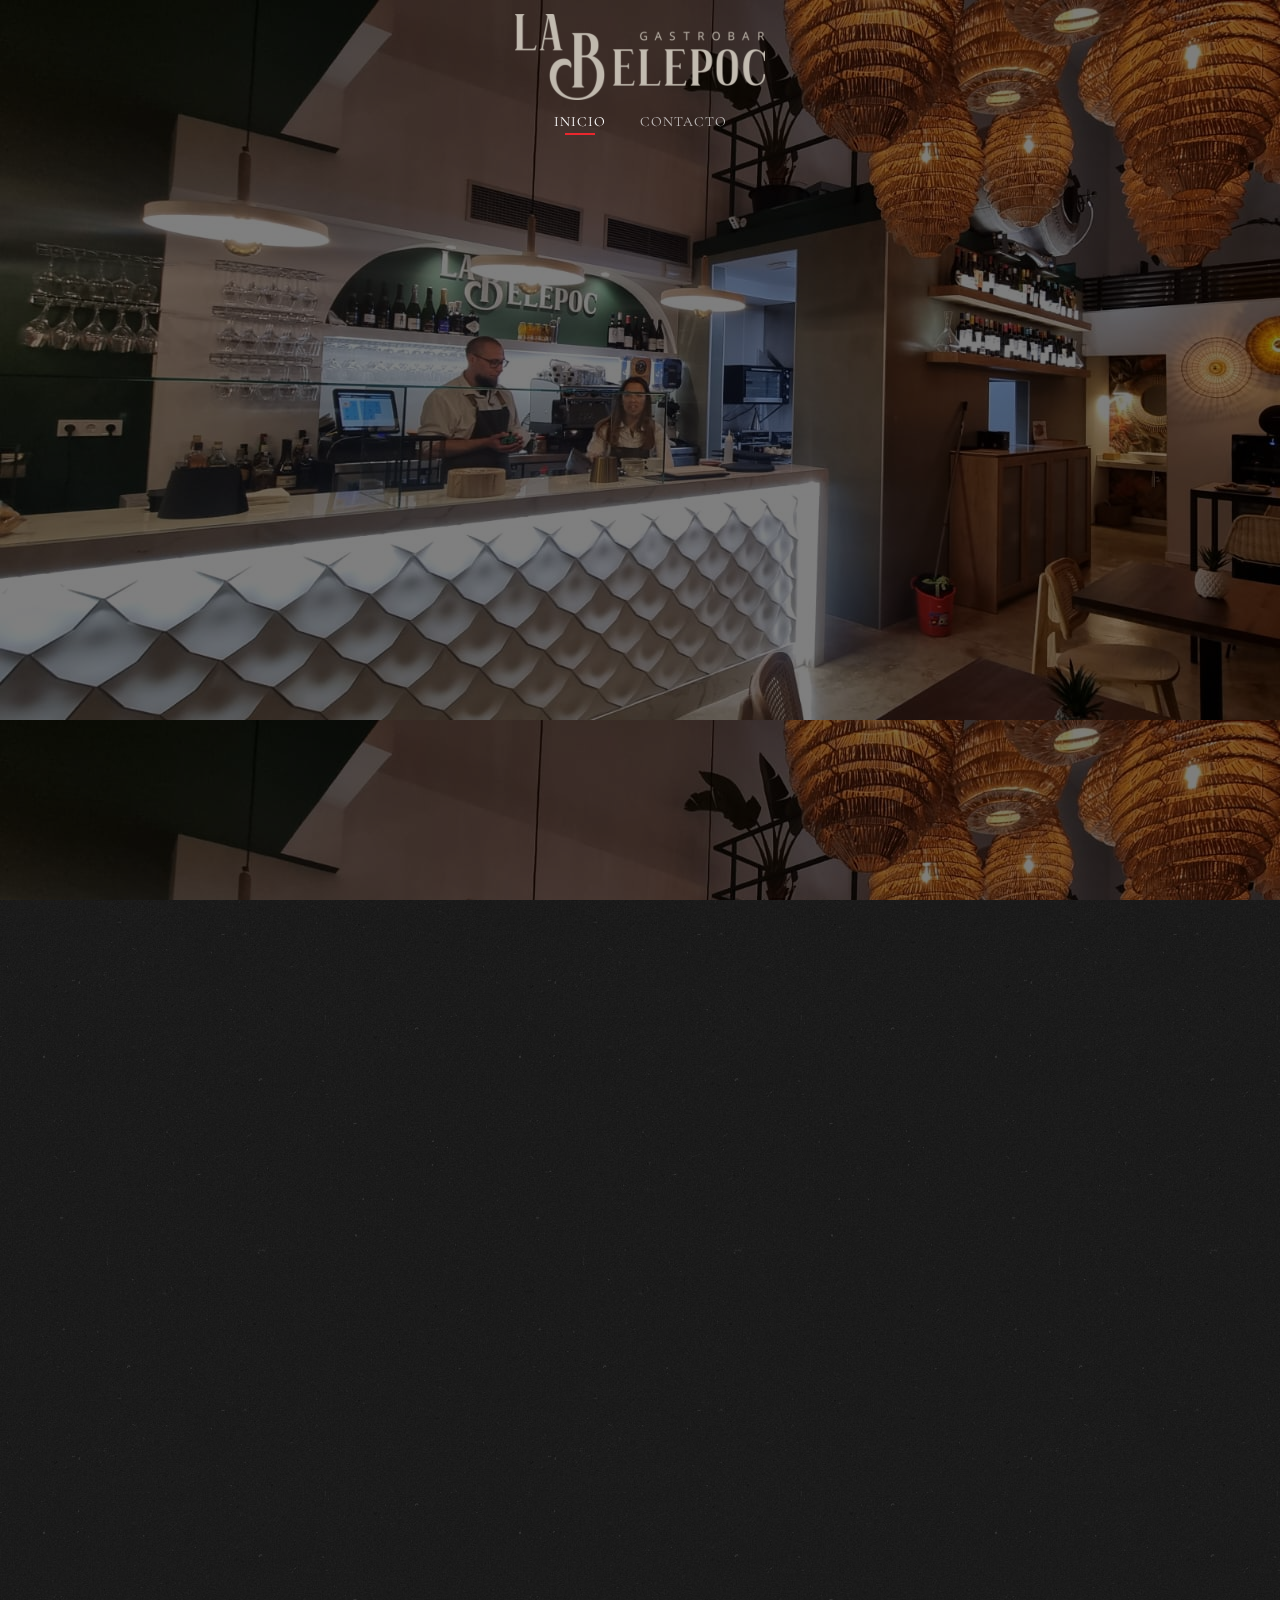
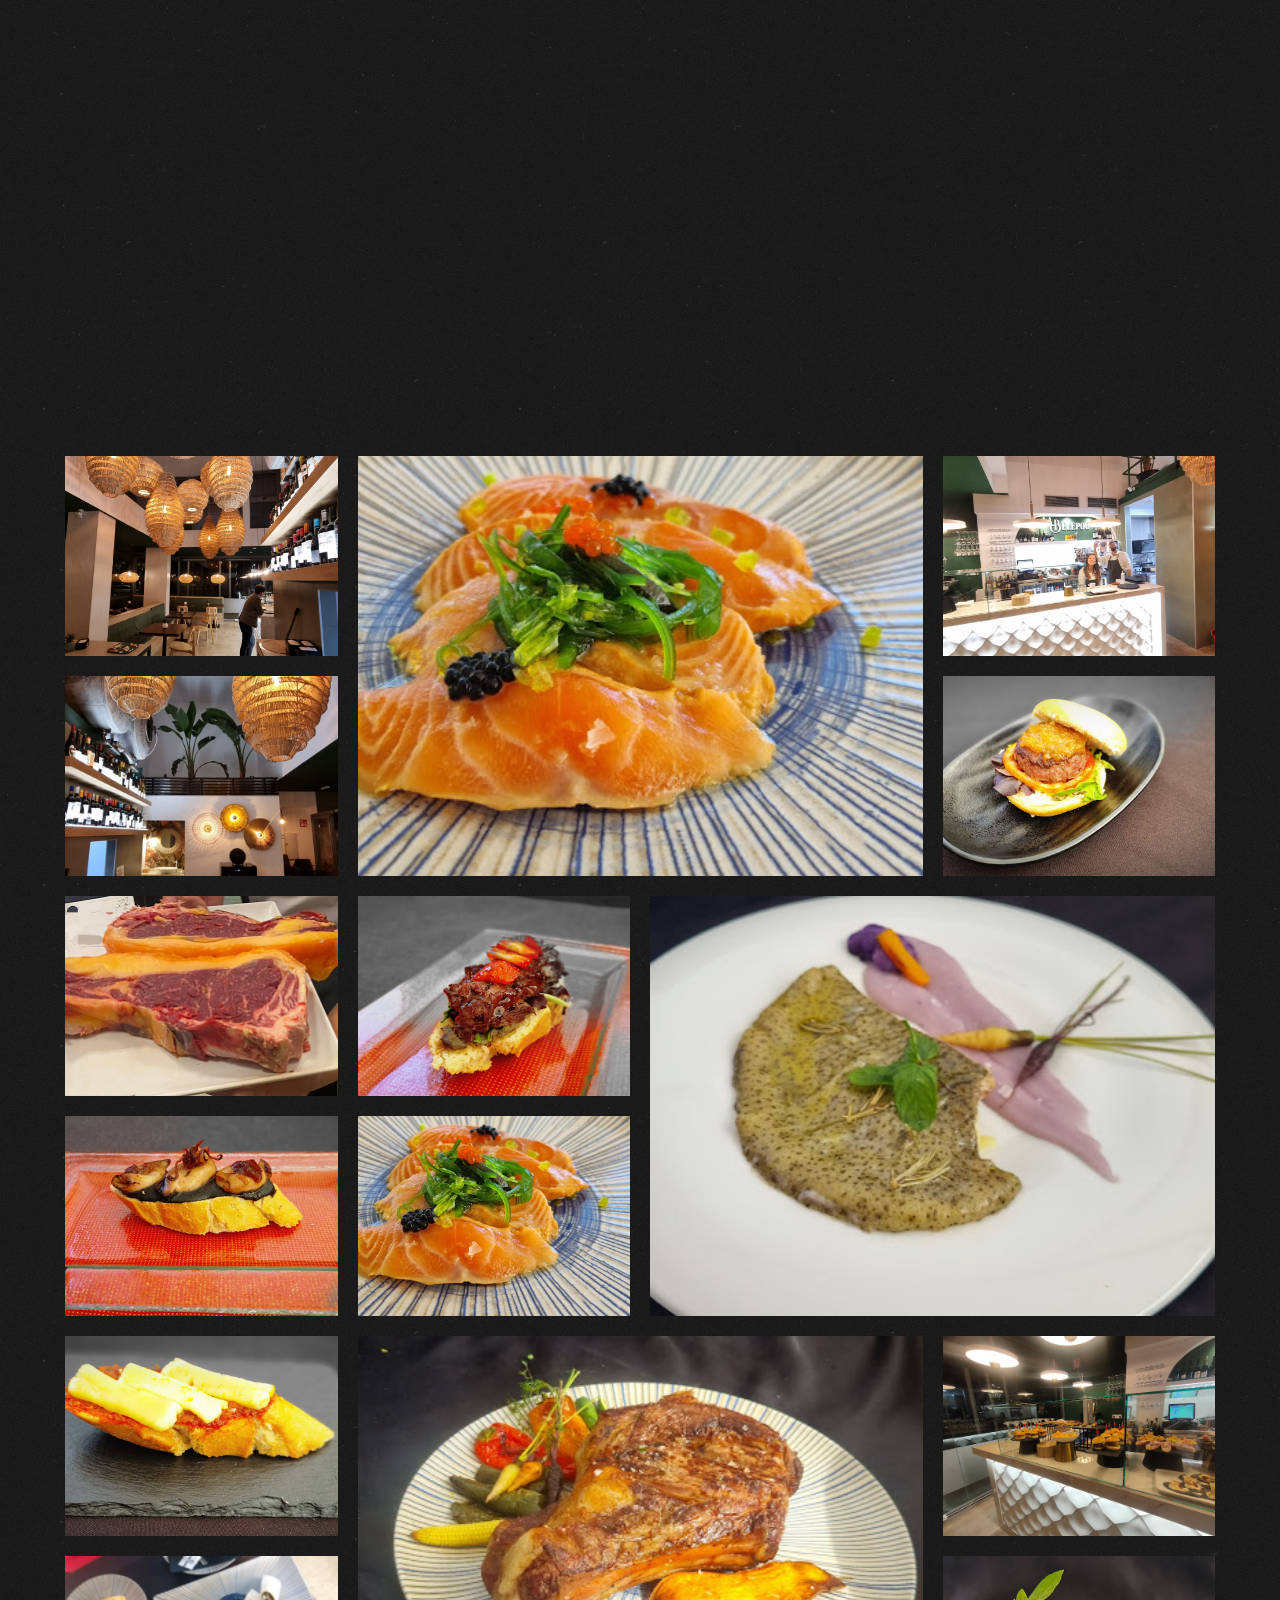
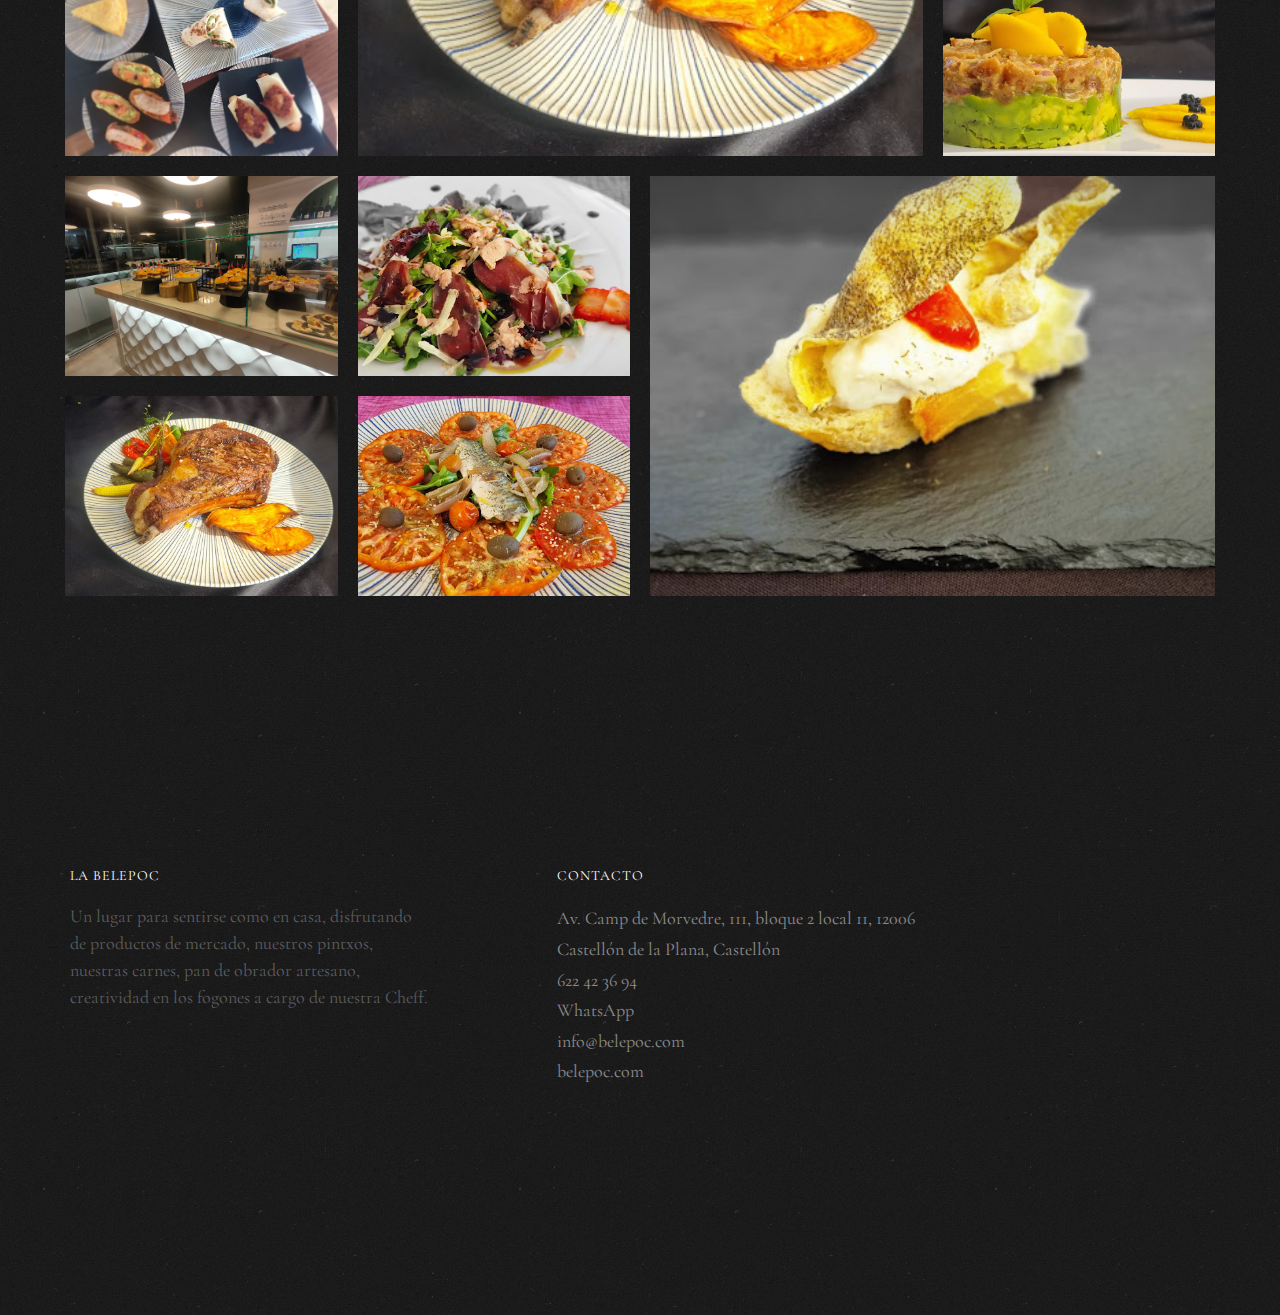
==== commit e4d25f75: "added whatsapp" ====
--- a/index.html
+++ b/index.html
@@ -218,6 +218,7 @@
 						<ul class="fh5co-footer-links">
 							<li>Av. Camp de Morvedre, 111, bloque 2 local 11, 12006 Castellón de la Plana, Castellón</li>
 							<li><a href="tel://622423694">622 42 36 94</a></li>
+							<li><a href="https://wa.me/622423694">WhatsApp</a></li>
 							<li><a href="mailto:info@yoursite.com">info@belepoc.com</a></li>
 							<li><a href="https://belepoc.com">belepoc.com</a></li>
 						</ul>
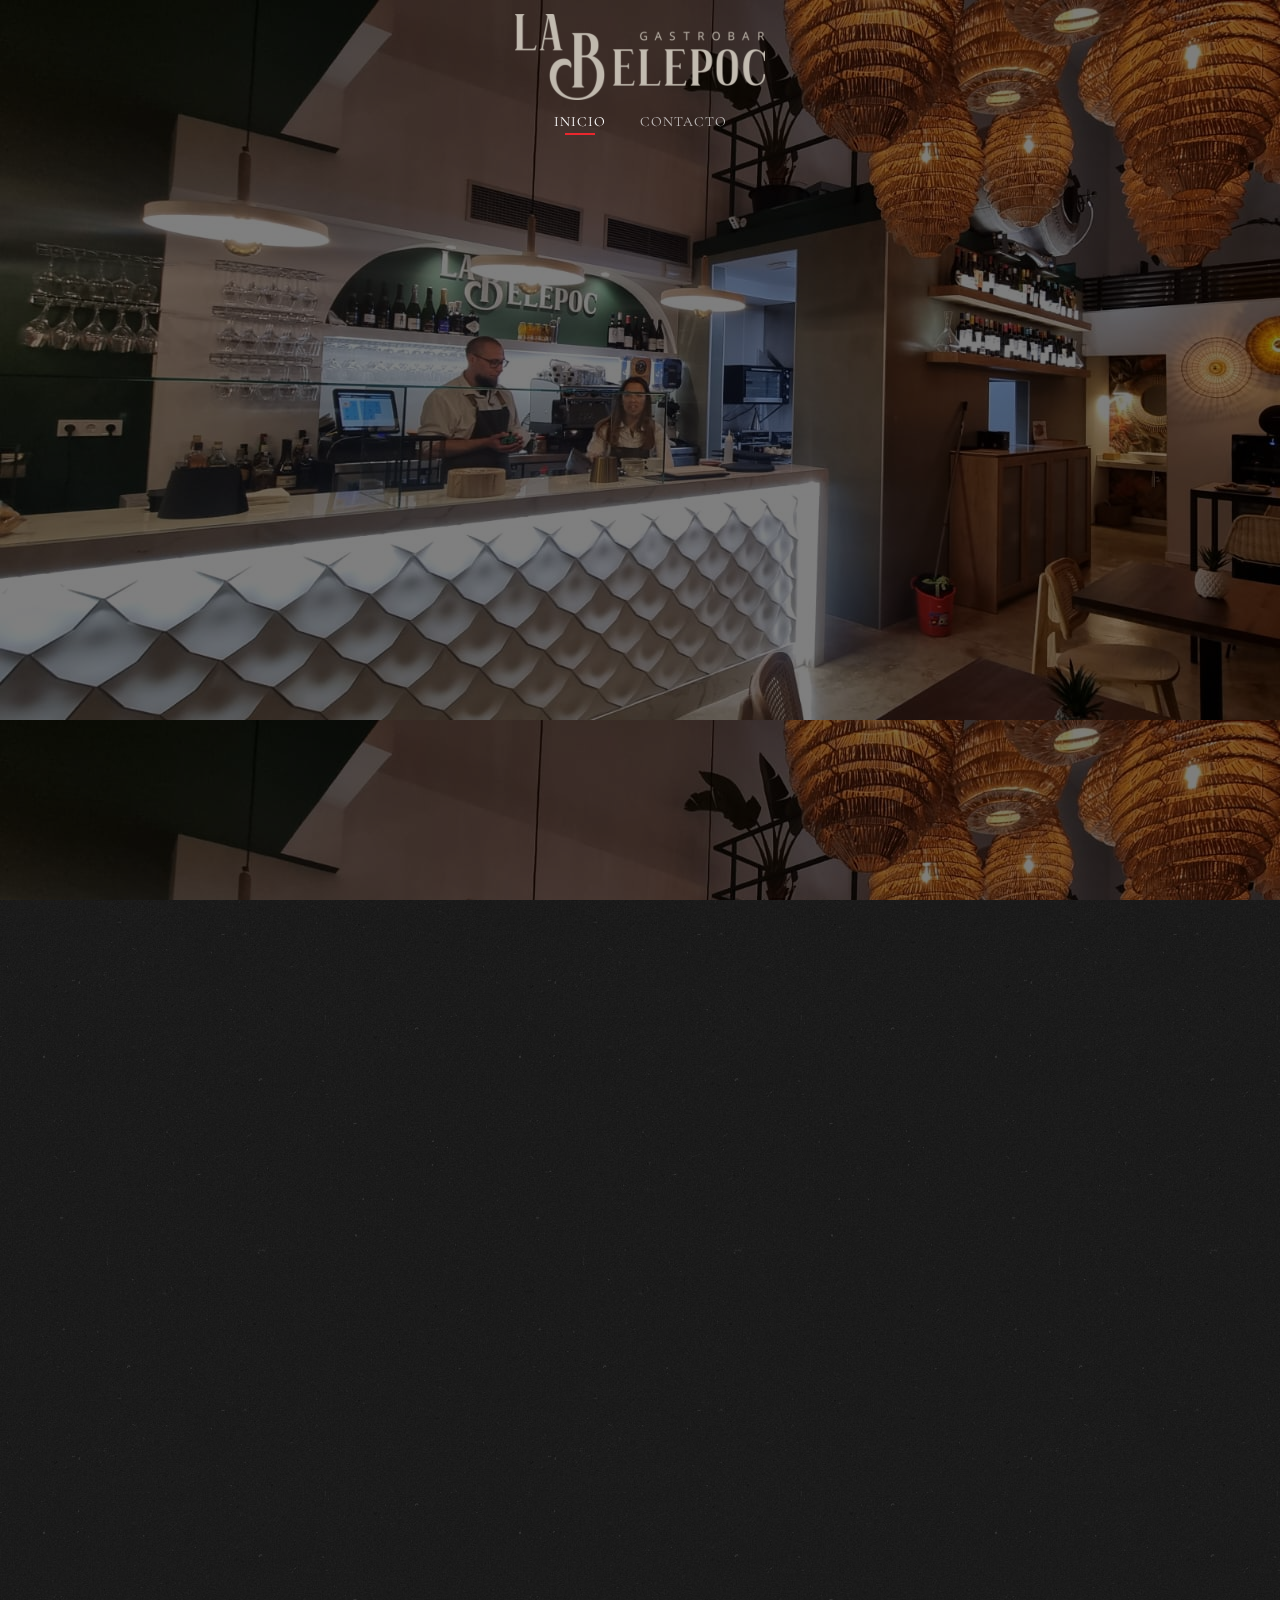
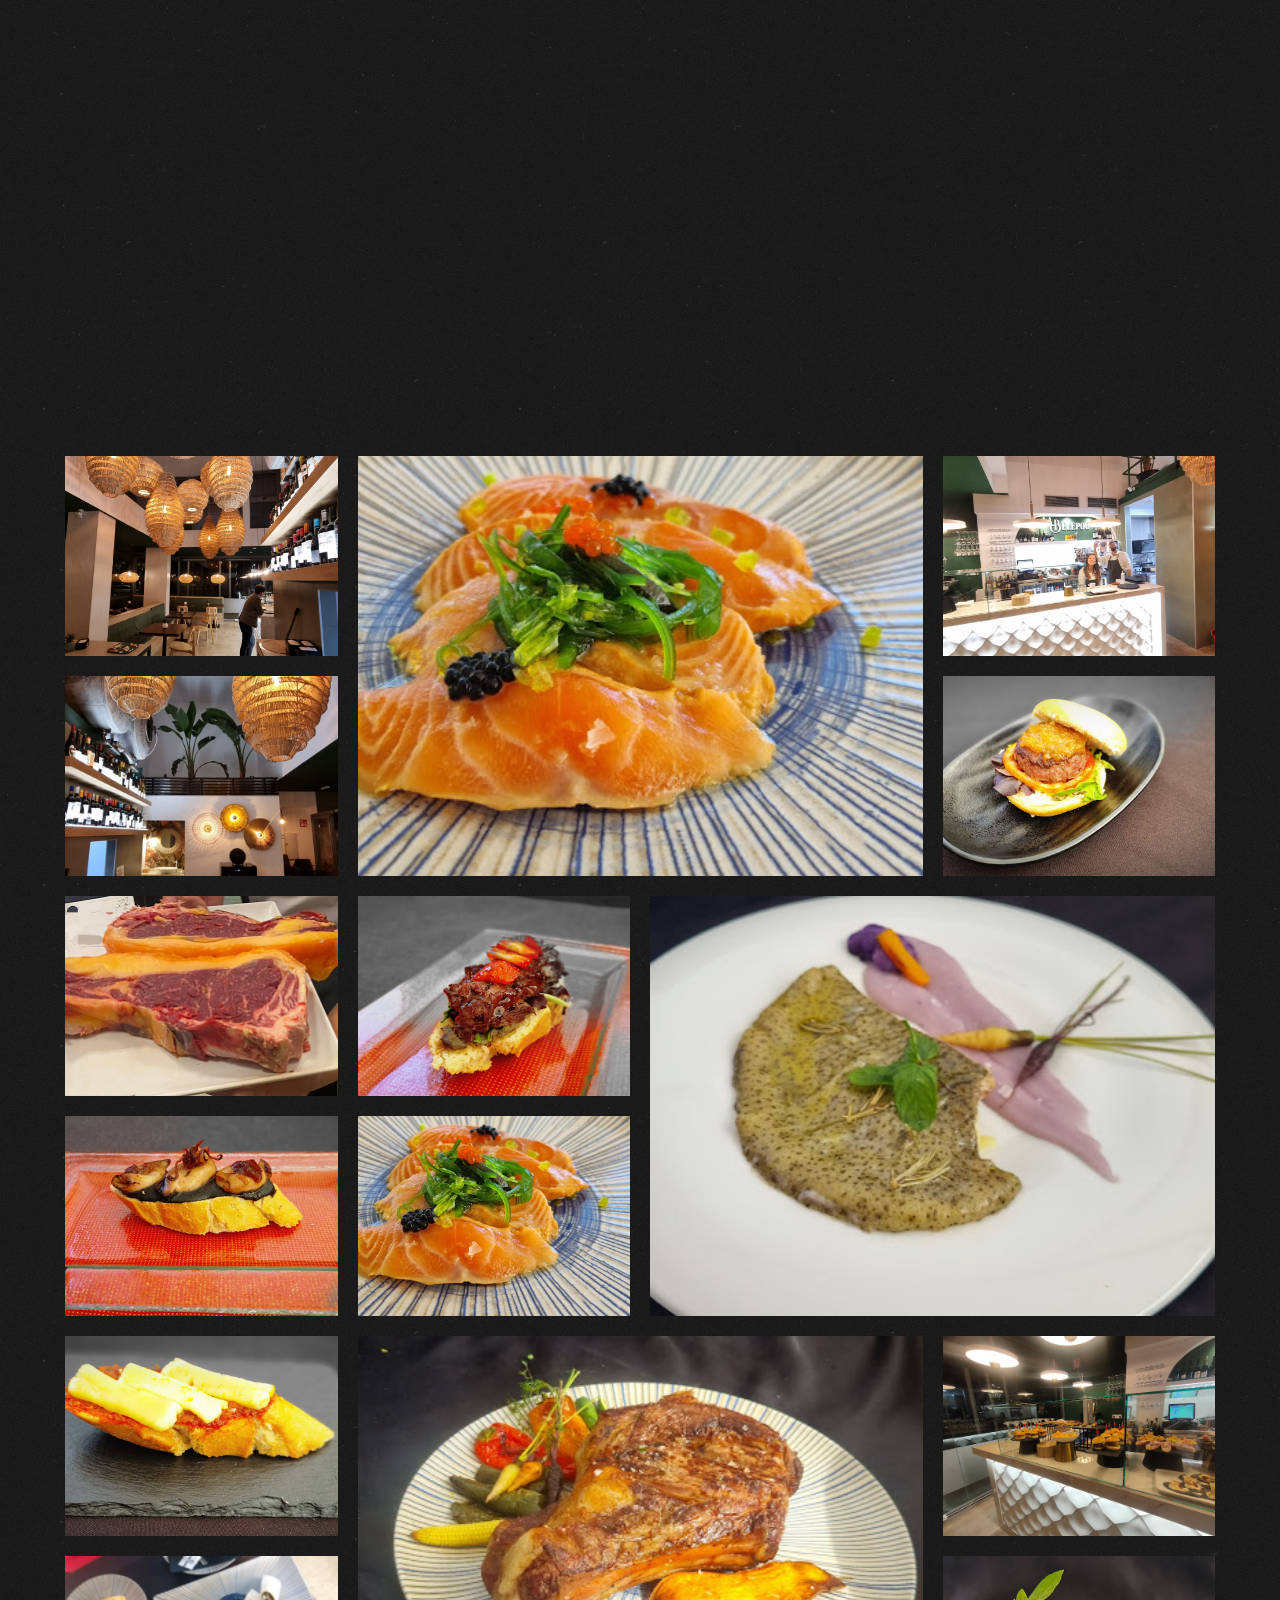
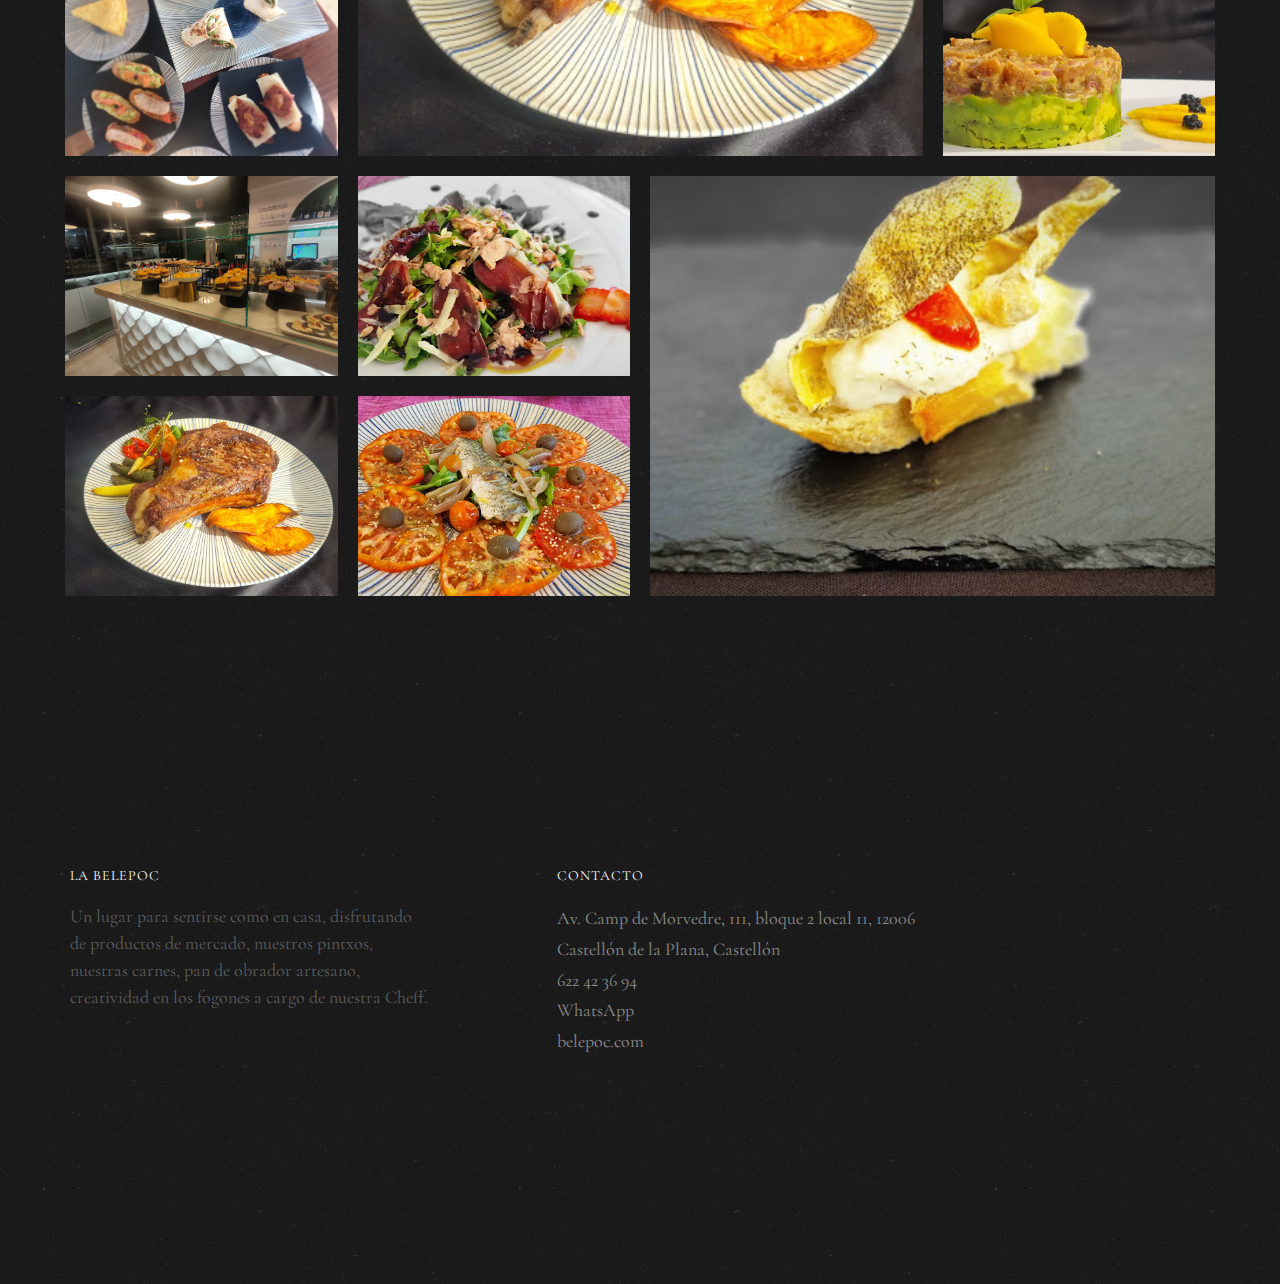
==== commit 64f6c87b: "remove e-mail" ====
--- a/index.html
+++ b/index.html
@@ -219,7 +219,6 @@
 							<li>Av. Camp de Morvedre, 111, bloque 2 local 11, 12006 Castellón de la Plana, Castellón</li>
 							<li><a href="tel://622423694">622 42 36 94</a></li>
 							<li><a href="https://wa.me/622423694">WhatsApp</a></li>
-							<li><a href="mailto:info@yoursite.com">info@belepoc.com</a></li>
 							<li><a href="https://belepoc.com">belepoc.com</a></li>
 						</ul>
 					</div>
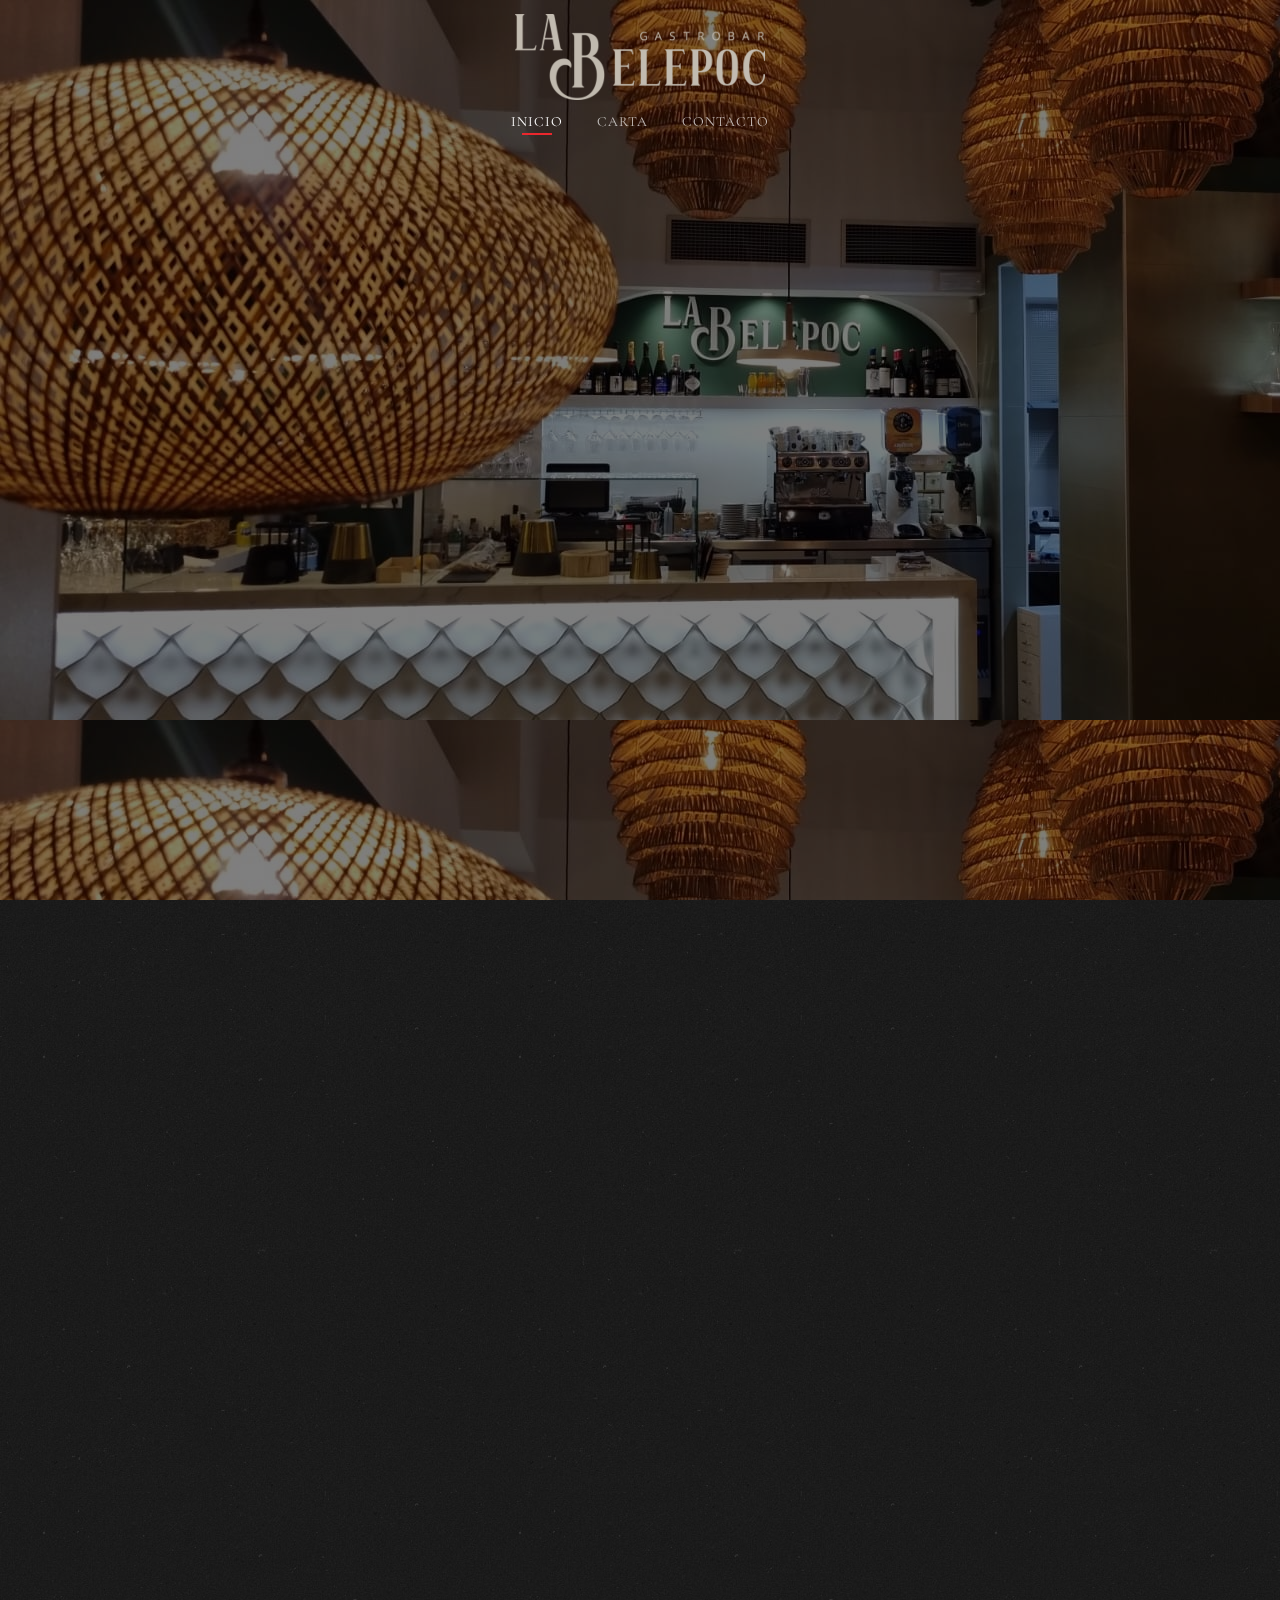
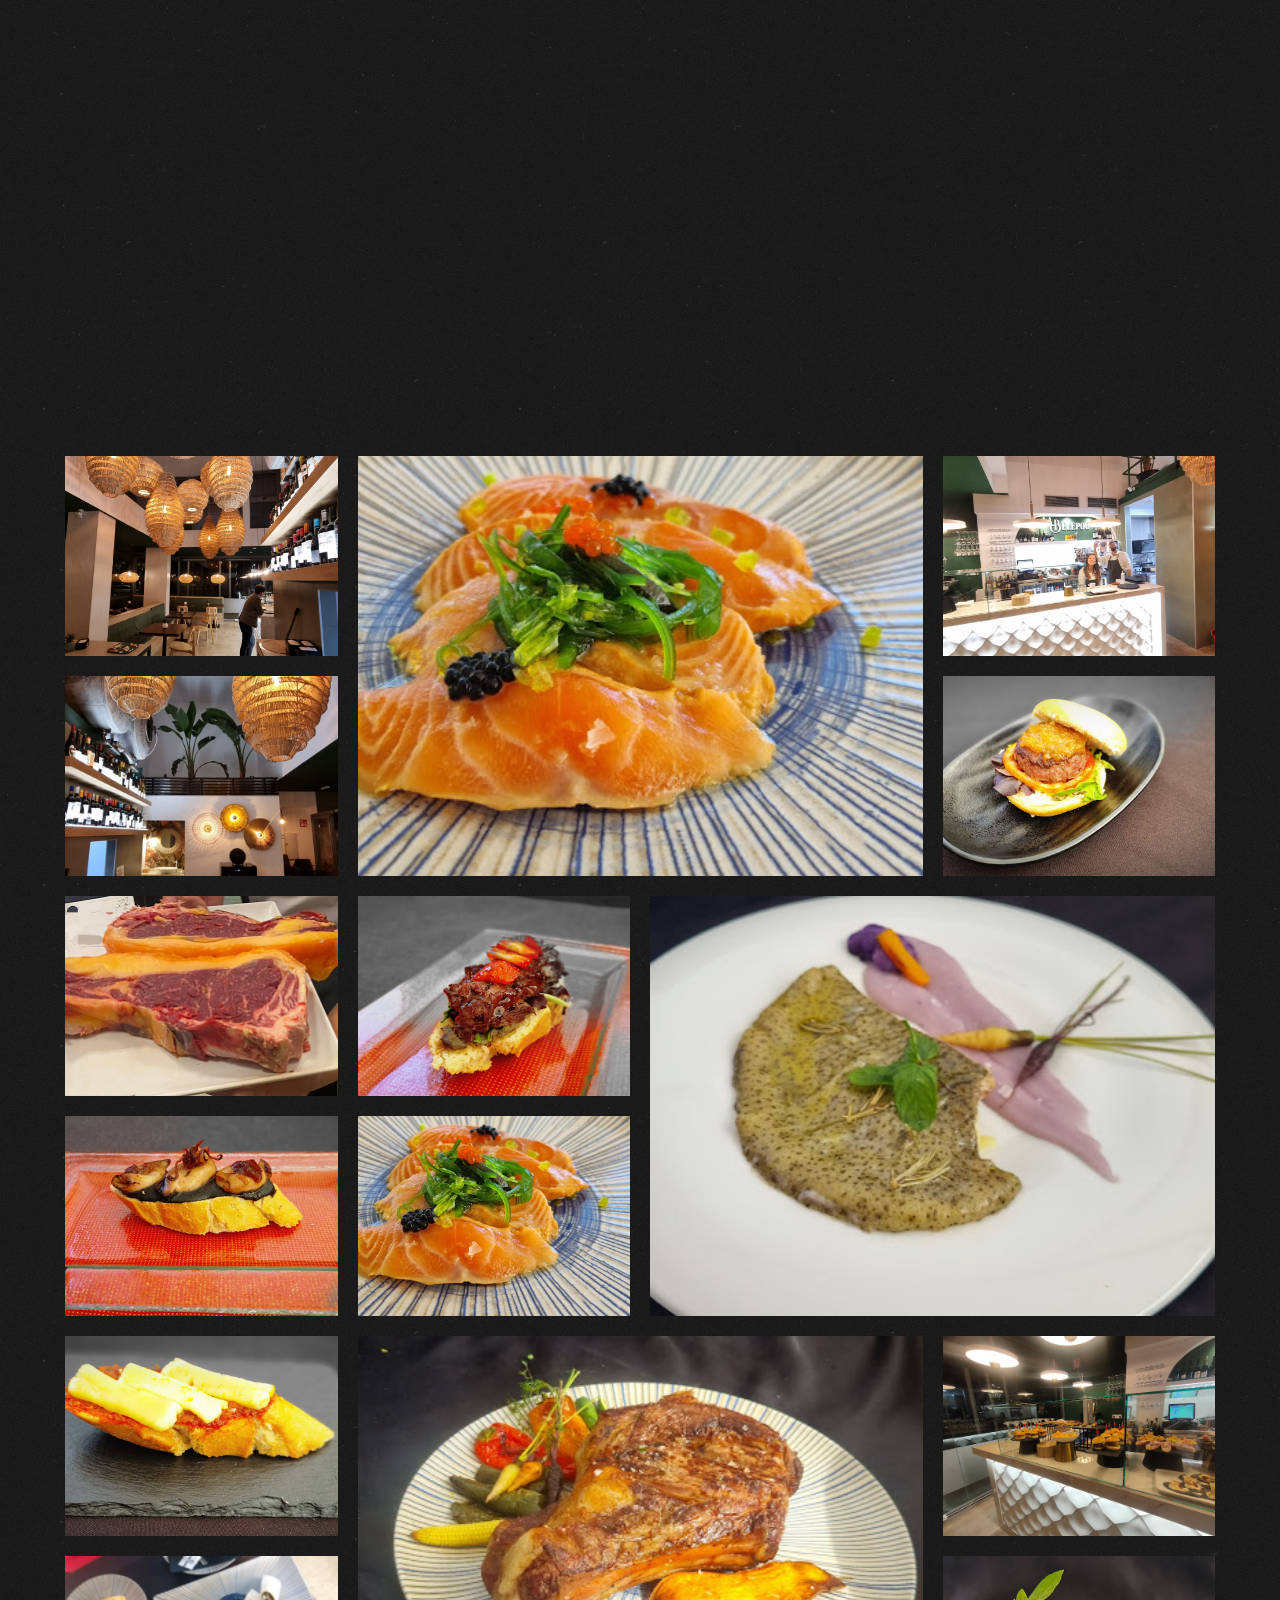
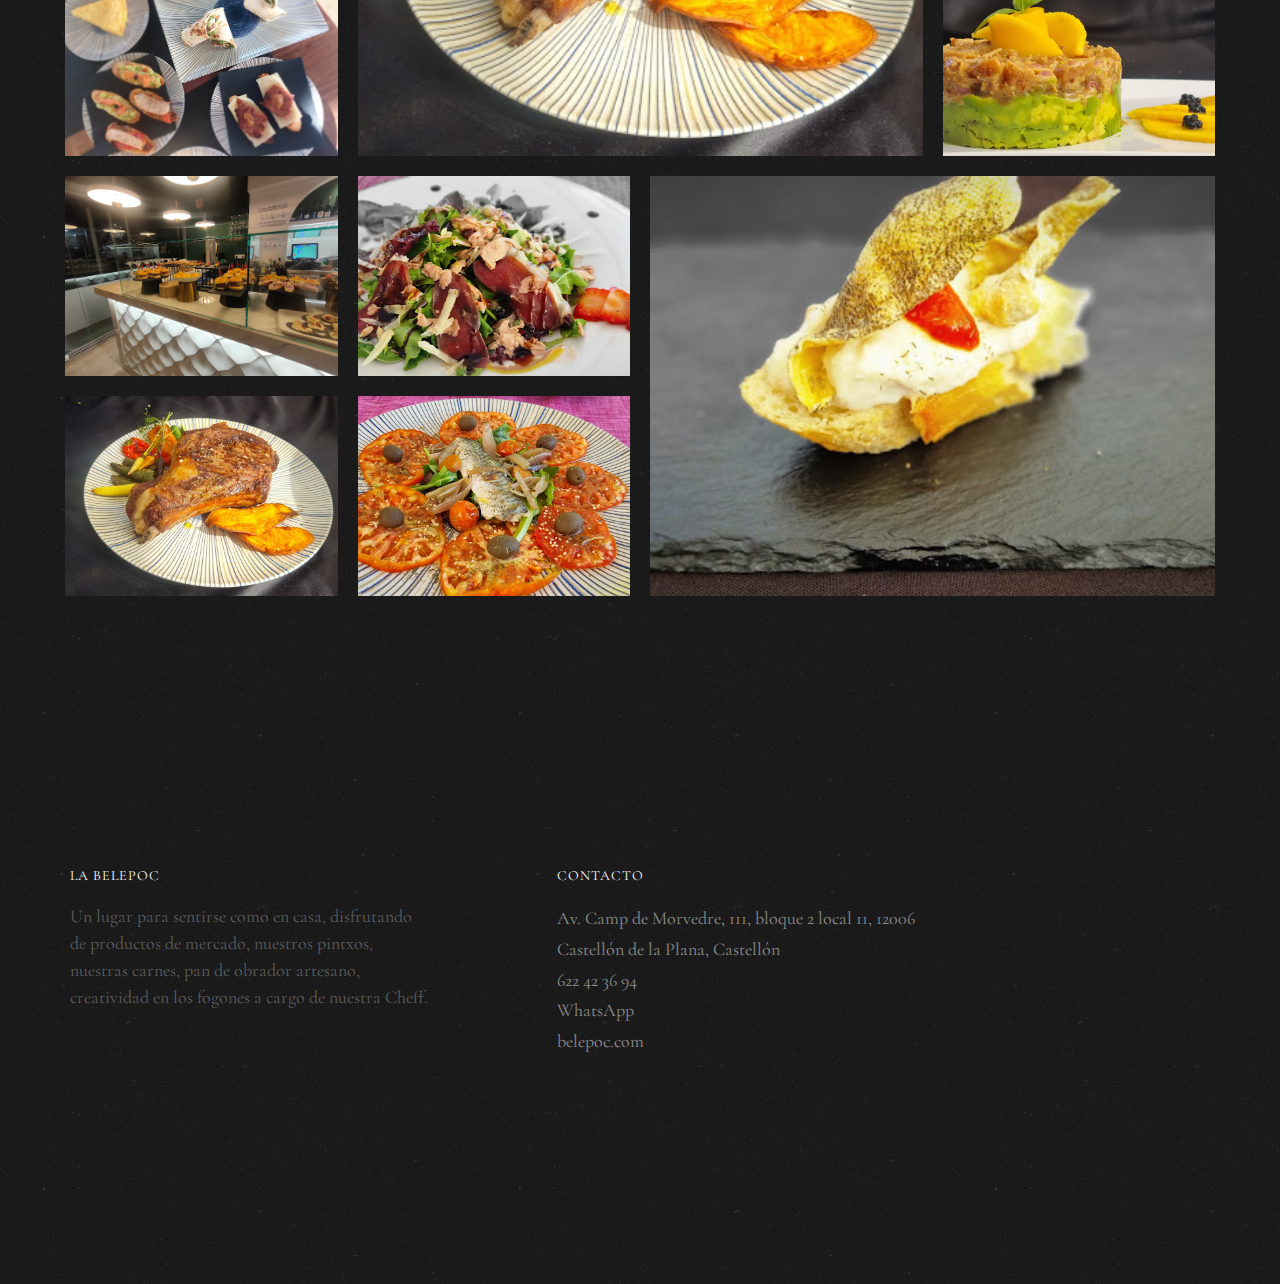
==== commit 1b773d39: "added carta and new images" ====
--- a/index.html
+++ b/index.html
@@ -76,8 +76,8 @@
 					<div class="col-xs-12 text-center menu-1 menu-wrap">
 						<ul>
 							<li class="active"><a href="index.html">Inicio</a></li>
-							<!-- <li><a href="menu.html">Carta</a></li>
-							<li><a href="gallery.html">Galería</a></li>
+							<li><a href="labelepoc.pdf" target="_blank">Carta</a></li>
+							<!-- <li><a href="gallery.html">Galería</a></li>
 							<li><a href="about.html">Quienes somos</a></li> -->
 							<li><a href="contact.html">Contacto</a></li>
 						</ul>
@@ -88,7 +88,7 @@
 			<!-- </div> -->
 		</nav>
 
-		<header id="fh5co-header" class="fh5co-cover js-fullheight" role="banner"  style="background-image: url(images/hero_1.jpeg);" data-stellar-background-ratio="0.5">
+		<header id="fh5co-header" class="fh5co-cover js-fullheight" role="banner"  style="background-image: url(images/hero_1.jpg);" data-stellar-background-ratio="0.5">
 			<div class="overlay"></div>
 			<div class="container">
 				<div class="row">
@@ -109,7 +109,7 @@
 			<div class="container">
 				<div class="row">
 					<div class="col-md-6 col-md-pull-4 img-wrap animate-box" data-animate-effect="fadeInLeft">
-						<img src="images/barra.jpeg" alt="Gastrobar de Castellón">
+						<img src="images/barra.jpg" alt="Gastrobar de Castellón">
 					</div>
 					<div class="col-md-5 col-md-push-1 animate-box">
 						<div class="section-heading">
